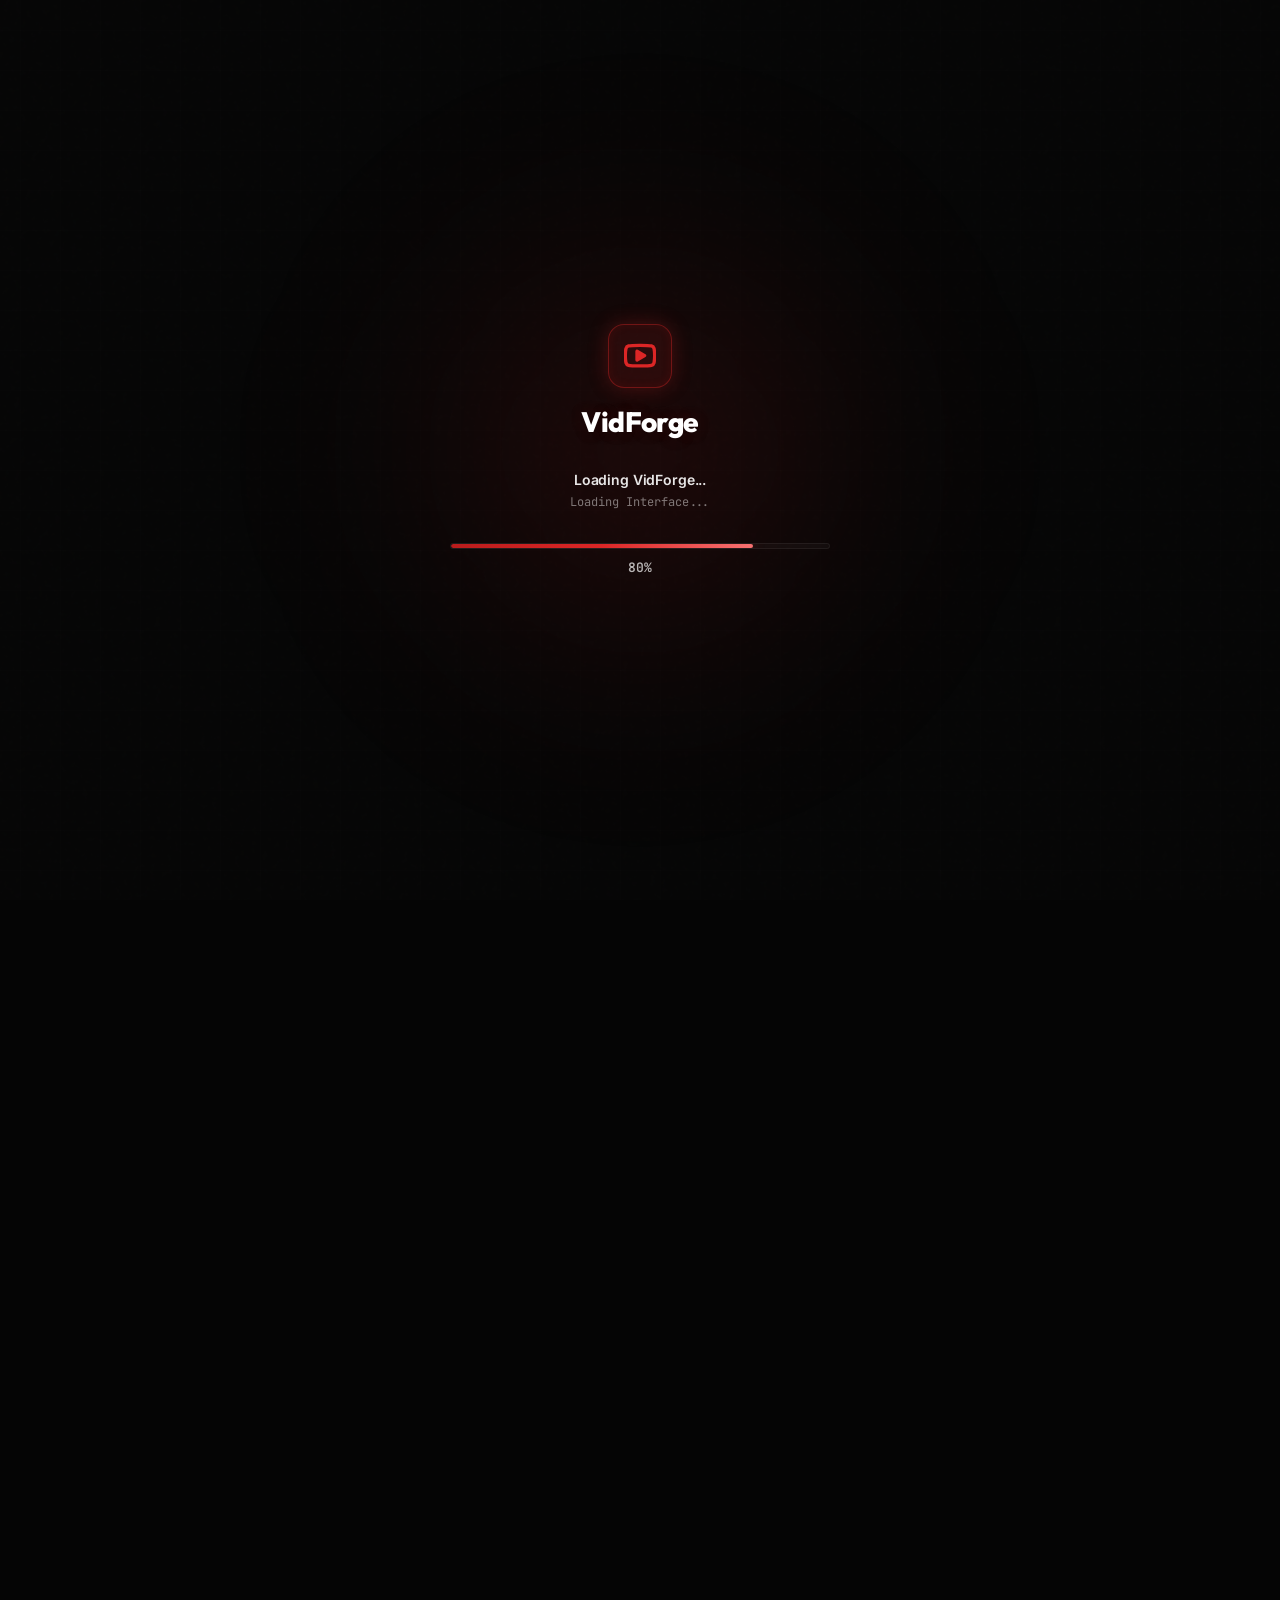
==== Frontend/index.html @ ec3752f2 "Refactor project architecture, redesign UI, improve download engine, and reorganize frontend assets" ====
<!doctype html>
<html lang="en" data-theme="dark">

<head>
  <meta charset="UTF-8" />
  <meta name="viewport" content="width=device-width, initial-scale=1.0" />
  <title>VidForge - High-Fidelity Java CLI & Desktop Suite</title>
  <meta name="description"
    content="A premium, enterprise-grade, Java-powered YouTube downloader leveraging yt-dlp, smart cookie extraction, metadata embedding, and parallel pipelines." />
  <link rel="icon" type="image/svg+xml" href="/favicon.svg" />

  <link rel="preconnect" href="https://fonts.googleapis.com" />
  <link rel="preconnect" href="https://fonts.gstatic.com" crossorigin />
  <link
    href="https://fonts.googleapis.com/css2?family=Inter:wght@300;400;500;600;700;800&family=JetBrains+Mono:wght@400;500;600;700&family=Outfit:wght@500;600;700;800&display=swap"
    rel="stylesheet" />

  <link rel="stylesheet" href="/style.css" />

  <script>
    (function () {
      const originalLog = console.log;
      const originalWarn = console.warn;
      const originalError = console.error;

      function shouldFilter(args) {
        try {
          const str = Array.from(args).map(String).join(" ");
          if (
            str.includes("enable copy content") ||
            str.includes("[BHK]") ||
            str.includes("merchantId")
          ) {
            return true;
          }
        } catch (e) { }
        return false;
      }

      console.log = function () {
        if (!shouldFilter(arguments)) originalLog.apply(console, arguments);
      };
      console.warn = function () {
        if (!shouldFilter(arguments)) originalWarn.apply(console, arguments);
      };
      console.error = function () {
        if (!shouldFilter(arguments)) originalError.apply(console, arguments);
      };
    })();
  </script>

  <script>
    document.documentElement.classList.add("loading-active");
  </script>
  <style id="vidforge-loader-critical-css">
    html.loading-active {
      overflow: hidden !important;
    }

    html.loading-active body>*:not(#vidforge-loader) {
      opacity: 0 !important;
      pointer-events: none !important;
      visibility: hidden !important;
    }

    html.loading-active body {
      background-color: #050505 !important;
      overflow: hidden !important;
    }

    .vidforge-loader {
      position: fixed;
      inset: 0;
      width: 100%;
      height: 100vh;
      background-color: #050505;
      display: flex;
      align-items: center;
      justify-content: center;
      z-index: 9999999;
      font-family:
        "Inter",
        system-ui,
        -apple-system,
        sans-serif;
      overflow: hidden;
      transition:
        opacity 0.8s cubic-bezier(0.16, 1, 0.3, 1),
        transform 0.8s cubic-bezier(0.16, 1, 0.3, 1),
        filter 0.8s cubic-bezier(0.16, 1, 0.3, 1);
    }

    .loader-bg-glow {
      position: absolute;
      top: 50%;
      left: 50%;
      transform: translate(-50%, -50%);
      width: 600px;
      height: 600px;
      background: radial-gradient(circle,
          rgba(220, 38, 38, 0.15) 0%,
          rgba(220, 38, 38, 0.03) 50%,
          transparent 100%);
      border-radius: 50%;
      filter: blur(80px);
      pointer-events: none;
      z-index: 1;
      animation: loaderGlowPulse 4s ease-in-out infinite alternate;
    }

    .loader-grid-pattern {
      position: absolute;
      inset: 0;
      background-image:
        linear-gradient(rgba(255, 255, 255, 0.007) 1px, transparent 1px),
        linear-gradient(90deg,
          rgba(255, 255, 255, 0.007) 1px,
          transparent 1px);
      background-size: 40px 40px;
      background-position: center center;
      opacity: 0.85;
      z-index: 2;
      pointer-events: none;
    }

    .loader-noise-overlay {
      position: absolute;
      inset: 0;
      background-image: url("data:image/svg+xml,%3Csvg viewBox='0 0 200 200' xmlns='http://www.w3.org/2000/svg'%3E%3Cfilter id='noiseFilter'%3E%3CfeTurbulence type='fractalNoise' baseFrequency='0.8' numOctaves='3' stitchTiles='stitch'/%3E%3C/filter%3E%3Crect width='100%25' height='100%25' filter='url(%23noiseFilter)' opacity='0.015'/%3E%3C/svg%3E");
      opacity: 0.6;
      z-index: 3;
      pointer-events: none;
    }

    .loader-content {
      position: relative;
      z-index: 10;
      display: flex;
      flex-direction: column;
      align-items: center;
      text-align: center;
      max-width: 440px;
      width: 90%;
      padding: 24px;
    }

    .loader-logo-container {
      display: flex;
      flex-direction: column;
      align-items: center;
      gap: 16px;
      margin-bottom: 32px;
      animation: loaderLogoFloat 6s ease-in-out infinite;
    }

    .loader-logo-icon {
      width: 64px;
      height: 64px;
      background: rgba(220, 38, 38, 0.1);
      border: 1.5px solid rgba(220, 38, 38, 0.4);
      border-radius: 16px;
      display: flex;
      align-items: center;
      justify-content: center;
      color: #dc2626;
      box-shadow:
        0 0 20px rgba(220, 38, 38, 0.25),
        inset 0 0 10px rgba(220, 38, 38, 0.1);
      animation: loaderLogoPulse 2.5s ease-in-out infinite alternate;
    }

    .loader-logo-icon svg {
      width: 32px;
      height: 32px;
      fill: none;
    }

    .loader-logo-text {
      font-family: "Outfit", sans-serif;
      font-size: 28px;
      font-weight: 800;
      letter-spacing: -0.02em;
      color: #ffffff;
      margin: 0;
      text-shadow:
        0 2px 10px rgba(0, 0, 0, 0.5),
        0 0 15px rgba(220, 38, 38, 0.15);
    }

    .loader-status-container {
      margin-bottom: 24px;
      display: flex;
      flex-direction: column;
      align-items: center;
      gap: 6px;
      min-height: 48px;
    }

    .loader-title {
      font-size: 14px;
      font-weight: 600;
      color: rgba(255, 255, 255, 0.9);
      letter-spacing: -0.01em;
    }

    .loader-status-message {
      font-size: 12px;
      color: rgba(255, 255, 255, 0.45);
      font-family: "JetBrains Mono", monospace;
      height: 18px;
      transition:
        opacity 0.3s ease,
        transform 0.3s ease;
    }

    .loader-progress-container {
      width: 100%;
      max-width: 380px;
      display: flex;
      flex-direction: column;
      align-items: center;
      gap: 10px;
    }

    .loader-progress-track {
      width: 100%;
      height: 6px;
      background: rgba(255, 255, 255, 0.03);
      border: 1px solid rgba(255, 255, 255, 0.06);
      border-radius: 100px;
      overflow: hidden;
      position: relative;
      backdrop-filter: blur(4px);
    }

    .loader-progress-fill {
      height: 100%;
      width: 0%;
      background: linear-gradient(90deg,
          #b91c1c 0%,
          #dc2626 50%,
          #f87171 100%);
      border-radius: 100px;
      box-shadow: 0 0 12px rgba(220, 38, 38, 0.5);
      transition: width 0.4s cubic-bezier(0.1, 0.8, 0.25, 1);
      position: relative;
    }

    .loader-shimmer {
      position: absolute;
      inset: 0;
      background: linear-gradient(90deg,
          transparent,
          rgba(255, 255, 255, 0.25),
          transparent);
      transform: translateX(-100%);
      animation: loaderShimmer 2s infinite;
    }

    .loader-percentage {
      font-family: "JetBrains Mono", monospace;
      font-size: 13px;
      font-weight: 600;
      color: rgba(255, 255, 255, 0.7);
    }

    @keyframes loaderGlowPulse {
      0% {
        transform: translate(-50%, -50%) scale(0.9);
        opacity: 0.8;
      }

      100% {
        transform: translate(-50%, -50%) scale(1.1);
        opacity: 1;
      }
    }

    @keyframes loaderLogoFloat {

      0%,
      100% {
        transform: translateY(0);
      }

      50% {
        transform: translateY(-8px);
      }
    }

    @keyframes loaderLogoPulse {
      0% {
        box-shadow:
          0 0 15px rgba(220, 38, 38, 0.2),
          inset 0 0 5px rgba(220, 38, 38, 0.05);
        border-color: rgba(220, 38, 38, 0.3);
      }

      100% {
        box-shadow:
          0 0 30px rgba(220, 38, 38, 0.45),
          inset 0 0 15px rgba(220, 38, 38, 0.2);
        border-color: rgba(220, 38, 38, 0.6);
      }
    }

    @keyframes loaderShimmer {
      100% {
        transform: translateX(100%);
      }
    }

    @media (prefers-reduced-motion: reduce) {

      .loader-bg-glow,
      .loader-logo-container,
      .loader-logo-icon,
      .loader-shimmer {
        animation: none !important;
      }

      .loader-progress-fill {
        transition: width 0.1s linear !important;
      }
    }
  </style>
</head>

<body>
  <div id="vidforge-loader" class="vidforge-loader" aria-live="polite" aria-label="Loading VidForge application">
    <div class="loader-bg-glow"></div>
    <div class="loader-grid-pattern"></div>
    <div class="loader-noise-overlay"></div>

    <div class="loader-content">
      <div class="loader-logo-container">
        <div class="loader-logo-icon">
          <svg viewBox="0 0 24 24" fill="none" stroke="currentColor" stroke-width="2.5" stroke-linecap="round"
            stroke-linejoin="round">
            <path
              d="M22.54 6.42a2.78 2.78 0 0 0-1.95-1.96C18.88 4 12 4 12 4s-6.88 0-8.59.46a2.78 2.78 0 0 0-1.95 1.96A29 29 0 0 0 1 11.75a29 29 0 0 0 .46 5.33A2.78 2.78 0 0 0 3.4 19c1.72.46 8.6.46 8.6.46s6.88 0 8.59-.46a2.78 2.78 0 0 0 1.95-1.96 29 29 0 0 0 .46-5.33 29 29 0 0 0-.46-5.33z">
            </path>
            <polygon points="9.75 15.02 15.5 11.75 9.75 8.48 9.75 15.02" fill="currentColor"></polygon>
          </svg>
        </div>
        <h1 class="loader-logo-text">VidForge</h1>
      </div>

      <div class="loader-status-container">
        <div class="loader-title">Loading VidForge...</div>
        <div id="loader-status-message" class="loader-status-message">
          Initializing Application...
        </div>
      </div>

      <div class="loader-progress-container">
        <div class="loader-progress-track">
          <div id="loader-progress-fill" class="loader-progress-fill" style="width: 0%">
            <div class="loader-shimmer"></div>
          </div>
        </div>
        <div id="loader-percentage" class="loader-percentage">0%</div>
      </div>
    </div>
  </div>

  <script>
    (function () {
      const statusMessages = [
        "Initializing Application...",
        "Loading Interface...",
        "Loading Styles...",
        "Loading Components...",
        "Loading Scripts...",
        "Loading Assets...",
        "Preparing Download Engine...",
        "Initializing UI...",
        "Almost Ready...",
      ];

      const progressWeights = {
        dom: 20,
        css: 20,
        fonts: 20,
        js: 20,
        lucide: 20,
      };

      const loadedStatus = {
        dom: false,
        css: false,
        fonts: false,
        js: false,
        lucide: false,
      };

      let currentProgress = 0;
      let targetProgress = 0;
      const startTime = Date.now();
      const minDisplayTime = 1800;

      let currentMessageIndex = 0;
      const statusEl = document.getElementById("loader-status-message");

      function rotateStatusMessage() {
        if (statusEl) {
          statusEl.style.opacity = "0";
          statusEl.style.transform = "translateY(4px)";
          setTimeout(function () {
            currentMessageIndex =
              (currentMessageIndex + 1) % statusMessages.length;
            if (statusEl) {
              statusEl.textContent = statusMessages[currentMessageIndex];
              statusEl.style.opacity = "1";
              statusEl.style.transform = "translateY(0)";
            }
          }, 300);
        }
      }
      const messageInterval = setInterval(rotateStatusMessage, 1500);

      window.markAssetLoaded = function (asset) {
        if (loadedStatus[asset]) return;
        loadedStatus[asset] = true;

        let newTarget = 0;
        for (const key in progressWeights) {
          if (loadedStatus[key]) {
            newTarget += progressWeights[key];
          }
        }
        targetProgress = newTarget;
        animateProgressBar();
      };

      let isAnimating = false;
      function animateProgressBar() {
        if (isAnimating) return;
        isAnimating = true;

        function step() {
          if (currentProgress < targetProgress) {
            currentProgress += 1.5;
            if (currentProgress > targetProgress) {
              currentProgress = targetProgress;
            }

            const fillEl = document.getElementById("loader-progress-fill");
            const percentEl = document.getElementById("loader-percentage");
            const progressPercent = Math.min(
              100,
              Math.floor(currentProgress),
            );

            if (fillEl) fillEl.style.width = progressPercent + "%";
            if (percentEl) percentEl.textContent = progressPercent + "%";

            if (currentProgress < 100) {
              requestAnimationFrame(step);
            } else {
              isAnimating = false;
              triggerCompletion();
            }
          } else {
            isAnimating = false;
          }
        }
        requestAnimationFrame(step);
      }

      let completionTriggered = false;
      function triggerCompletion() {
        if (completionTriggered) return;
        if (currentProgress < 100) return;

        completionTriggered = true;
        clearInterval(messageInterval);

        const elapsed = Date.now() - startTime;
        const delay = Math.max(0, minDisplayTime - elapsed);

        setTimeout(function () {
          const statusMsg = document.getElementById("loader-status-message");
          if (statusMsg) {
            statusMsg.textContent = "Ready!";
          }

          setTimeout(function () {
            const loader = document.getElementById("vidforge-loader");
            if (loader) {
              loader.style.opacity = "0";
              loader.style.transform = "translateY(-20px) scale(1.02)";
              loader.style.filter = "blur(10px)";
            }

            document.documentElement.classList.remove("loading-active");

            setTimeout(function () {
              if (loader) {
                loader.remove();
              }
            }, 800);
          }, 300);
        }, delay);
      }

      if (
        document.readyState === "interactive" ||
        document.readyState === "complete"
      ) {
        window.markAssetLoaded("dom");
      } else {
        document.addEventListener("DOMContentLoaded", function () {
          window.markAssetLoaded("dom");
        });
      }

      const cssLink = document.querySelector('link[href*="style.css"]');
      if (cssLink) {
        if (cssLink.sheet) {
          window.markAssetLoaded("css");
        } else {
          cssLink.addEventListener("load", function () {
            window.markAssetLoaded("css");
          });
          cssLink.addEventListener("error", function () {
            window.markAssetLoaded("css");
          });
        }
      } else {
        window.markAssetLoaded("css");
      }

      if (document.fonts) {
        document.fonts.ready
          .then(function () {
            window.markAssetLoaded("fonts");
          })
          .catch(function () {
            window.markAssetLoaded("fonts");
          });
      } else {
        window.markAssetLoaded("fonts");
      }

      function checkLucide() {
        if (window.lucide) {
          window.markAssetLoaded("lucide");
        } else {
          setTimeout(checkLucide, 50);
        }
      }
      checkLucide();

      window.markMainScriptLoaded = function () {
        window.markAssetLoaded("js");
      };

      setTimeout(function () {
        targetProgress = 100;
        currentProgress = 100;
        const fillEl = document.getElementById("loader-progress-fill");
        const percentEl = document.getElementById("loader-percentage");
        if (fillEl) fillEl.style.width = "100%";
        if (percentEl) percentEl.textContent = "100%";
        triggerCompletion();
      }, 3500);
    })();
  </script>

  <div class="bg-grid-overlay" aria-hidden="true"></div>
  <div class="aurora-blob blob-1" aria-hidden="true"></div>
  <div class="aurora-blob blob-2" aria-hidden="true"></div>
  <div class="aurora-blob blob-3" aria-hidden="true"></div>

  <nav class="navbar" id="mainNavbar">
    <div id="scrollProgressBar" class="scroll-progress-bar" aria-hidden="true"></div>
    <div class="navbar-container">
      <a href="#home" class="nav-logo" aria-label="Production YouTube Downloader Home">
        <div class="logo-icon-wrapper">
          <svg class="logo-icon" viewBox="0 0 24 24" fill="none" stroke="currentColor" stroke-width="2.5"
            stroke-linecap="round" stroke-linejoin="round">
            <path
              d="M22.54 6.42a2.78 2.78 0 0 0-1.95-1.96C18.88 4 12 4 12 4s-6.88 0-8.59.46a2.78 2.78 0 0 0-1.95 1.96A29 29 0 0 0 1 11.75a29 29 0 0 0 .46 5.33A2.78 2.78 0 0 0 3.4 19c1.72.46 8.6.46 8.6.46s6.88 0 8.59-.46a2.78 2.78 0 0 0 1.95-1.96 29 29 0 0 0 .46-5.33 29 29 0 0 0-.46-5.33z">
            </path>
            <polygon points="9.75 15.02 15.5 11.75 9.75 8.48 9.75 15.02" fill="currentColor"></polygon>
          </svg>
        </div>
        <div class="logo-text">
          <span class="logo-title">VidForge</span>
        </div>
      </a>

      <ul class="nav-menu" id="navMenu" role="menubar">
        <div class="nav-indicator" id="navIndicator" aria-hidden="true"></div>
        <li role="none">
          <a href="#home" class="nav-link active" role="menuitem" aria-label="Home" tabindex="0">
            <i data-lucide="house"></i>
          </a>
        </li>
        <li role="none">
          <a href="#preview" class="nav-link" role="menuitem" aria-label="Interactive Simulator" tabindex="0">
            <i data-lucide="play-circle"></i>
          </a>
        </li>
        <li role="none">
          <a href="#architecture" class="nav-link" role="menuitem" aria-label="Architecture" tabindex="0">
            <i data-lucide="cpu"></i>
          </a>
        </li>
        <li role="none">
          <a href="#download" class="nav-link" role="menuitem" aria-label="Download" tabindex="0">
            <i data-lucide="download"></i>
          </a>
        </li>
      </ul>

      <div class="nav-actions">
        <button id="themeToggleBtn" class="theme-toggle-btn" aria-label="Toggle light and dark mode">
          <svg class="sun-icon" viewBox="0 0 24 24" fill="none" stroke="currentColor" stroke-width="2"
            stroke-linecap="round" stroke-linejoin="round">
            <circle cx="12" cy="12" r="4"></circle>
            <path d="M12 2v2"></path>
            <path d="M12 20v2"></path>
            <path d="M4.93 4.93l1.41 1.41"></path>
            <path d="M17.66 17.66l1.41 1.41"></path>
            <path d="M2 12h2"></path>
            <path d="M20 12h2"></path>
            <path d="M6.34 17.66l-1.41 1.41"></path>
            <path d="M19.07 4.93l-1.41 1.41"></path>
          </svg>
          <svg class="moon-icon" viewBox="0 0 24 24" fill="none" stroke="currentColor" stroke-width="2"
            stroke-linecap="round" stroke-linejoin="round">
            <path d="M12 3a6 6 0 0 0 9 9 9 9 0 1 1-9-9Z"></path>
          </svg>
        </button>

        <a href="https://github.com/ravitejeshnagasarapu" target="_blank"
          class="btn btn-secondary btn-icon-only hide-mobile" aria-label="GitHub Repository">
          <svg class="lucide-icon github-icon" viewBox="0 0 24 24" fill="none" stroke="currentColor" stroke-width="2"
            stroke-linecap="round" stroke-linejoin="round" style="
                width: 20px;
                height: 20px;
                display: inline-block;
                vertical-align: middle;
              ">
            <path
              d="M15 22v-4a4.8 4.8 0 0 0-1-3.5c3 0 6-2 6-5.5.08-1.25-.27-2.48-1-3.5.28-1.15.28-2.35 0-3.5 0 0-1 0-3 1.5-2.64-.5-5.36-.5-8 0C6 2 5 2 5 2c-.3 1.15-.3 2.35 0 3.5A5.403 5.403 0 0 0 4 9c0 3.5 3 5.5 6 5.5-.39.49-.68 1.05-.85 1.65-.17.6-.22 1.23-.15 1.85v4">
            </path>
            <path d="M9 18c-4.51 2-5-2-7-2"></path>
          </svg>
        </a>
      </div>

      <button id="hamburgerBtn" class="hamburger-menu" aria-label="Toggle Navigation Menu" aria-expanded="false">
        <span class="bar"></span>
        <span class="bar"></span>
        <span class="bar"></span>
      </button>
    </div>
  </nav>

  <div class="mobile-drawer" id="mobileDrawer">
    <ul class="mobile-nav-list">
      <li>
        <a href="#home" class="mobile-nav-link">
          <i data-lucide="house"></i>
          <span>Home</span>
        </a>
      </li>
      <li>
        <a href="#preview" class="mobile-nav-link">
          <i data-lucide="play-circle"></i>
          <span>Interactive Simulator</span>
        </a>
      </li>
      <li>
        <a href="#architecture" class="mobile-nav-link">
          <i data-lucide="cpu"></i>
          <span>Architecture</span>
        </a>
      </li>
      <li>
        <a href="#download" class="mobile-nav-link">
          <i data-lucide="download"></i>
          <span>Download</span>
        </a>
      </li>
    </ul>
    <div class="mobile-drawer-footer">
      <a href="https://github.com/ravitejeshnagasarapu" target="_blank" class="btn btn-secondary w-full"
        style="justify-content: center; margin-bottom: 10px">
        <svg class="lucide-icon github-icon" viewBox="0 0 24 24" fill="none" stroke="currentColor" stroke-width="2"
          stroke-linecap="round" stroke-linejoin="round" style="
              width: 20px;
              height: 20px;
              display: inline-block;
              vertical-align: middle;
              margin-right: 8px;
            ">
          <path
            d="M15 22v-4a4.8 4.8 0 0 0-1-3.5c3 0 6-2 6-5.5.08-1.25-.27-2.48-1-3.5.28-1.15.28-2.35 0-3.5 0 0-1 0-3 1.5-2.64-.5-5.36-.5-8 0C6 2 5 2 5 2c-.3 1.15-.3 2.35 0 3.5A5.403 5.403 0 0 0 4 9c0 3.5 3 5.5 6 5.5-.39.49-.68 1.05-.85 1.65-.17.6-.22 1.23-.15 1.85v4">
          </path>
          <path d="M9 18c-4.51 2-5-2-7-2"></path>
        </svg>
        <span>GitHub Code</span>
      </a>
      <a href="#download" class="btn btn-primary w-full" style="justify-content: center">
        <i data-lucide="download"></i> <span>Download Now</span>
      </a>
    </div>
  </div>

  <header class="hero-section" id="home">
    <div class="container hero-container">
      <h1 class="hero-title animate-fade-up">
        Welcome to <span class="gradient-text">VidForge</span>
      </h1>

      <p class="hero-subtitle animate-fade-up">
        A fast, modern, and reliable YouTube downloader designed to make
        downloading videos and audio effortless. Simply paste your link,
        choose your preferred format, and let VidForge handle the rest with a
        smooth and intuitive experience.
      </p>

      <div class="hero-ctas animate-fade-up">
        <a href="#download" class="btn btn-primary btn-lg">
          <i data-lucide="download-cloud"></i>
          <span>Download Now</span>
        </a>
        <a href="https://github.com/ravitejeshnagasarapu" class="btn btn-secondary btn-lg" target="_blank">
          <svg class="lucide-icon github-icon" viewBox="0 0 24 24" fill="none" stroke="currentColor" stroke-width="2"
            stroke-linecap="round" stroke-linejoin="round" style="
                width: 20px;
                height: 20px;
                display: inline-block;
                vertical-align: middle;
                margin-right: 8px;
              ">
            <path
              d="M15 22v-4a4.8 4.8 0 0 0-1-3.5c3 0 6-2 6-5.5.08-1.25-.27-2.48-1-3.5.28-1.15.28-2.35 0-3.5 0 0-1 0-3 1.5-2.64-.5-5.36-.5-8 0C6 2 5 2 5 2c-.3 1.15-.3 2.35 0 3.5A5.403 5.403 0 0 0 4 9c0 3.5 3 5.5 6 5.5-.39.49-.68 1.05-.85 1.65-.17.6-.22 1.23-.15 1.85v4">
            </path>
            <path d="M9 18c-4.51 2-5-2-7-2"></path>
          </svg>
          <span>View Source on GitHub</span>
        </a>
        <a href="#preview" class="btn btn-glass btn-lg">
          <span class="demo-dot"></span>
          <span>Try Simulator</span>
        </a>
      </div>

      <div class="laptop-mockup-wrapper animate-fade-up" id="preview">
        <div class="laptop-screen-bezel">
          <div class="laptop-camera"></div>
          <div class="laptop-screen-content">
            <div class="app-window" id="interactiveAppWindow">
              <aside class="app-sidebar">
                <div class="app-logo">
                  <div class="logo-dot"></div>
                  <span class="app-title">VidForge</span>
                </div>
                <nav class="app-sidebar-nav">
                  <button class="sidebar-item active" data-tab="tab-dashboard">
                    <i data-lucide="layout-dashboard"></i>
                    <span>Dashboard</span>
                  </button>
                </nav>
                <div class="app-sidebar-footer">
                  <div class="status-indicator">
                    <span class="status-pulse-dot green"></span>
                    <span>Engine Ready</span>
                  </div>
                </div>
              </aside>

              <main class="app-content-container">
                <header class="app-header-bar">
                  <div class="app-header-search">
                    <i data-lucide="search" class="search-icon"></i>
                    <input type="text" id="headerSearchInput" name="headerSearch"
                      placeholder="Search configurations or terminal logs..." class="header-search-input"
                      autocomplete="off" spellcheck="false" />
                  </div>
                  <div class="app-header-controls"></div>
                </header>

                <section class="app-tab-panel active" id="tab-dashboard">
                  <div class="panel-heading">
                    <h2 class="panel-title">Live Java Download Pipeline</h2>
                    <p class="panel-subtitle">
                      Paste a YouTube URL, select the backend mode, and submit
                      the request directly to the Java downloader.
                    </p>
                  </div>

                  <div class="url-ingestion-card">
                    <div class="url-ingestion-row">
                      <div class="url-input-group">
                        <div class="input-icon-wrapper">
                          <i data-lucide="link-2"></i>
                        </div>
                        <input type="url" id="simulationUrlInput" class="app-url-input"
                          placeholder="Paste YouTube Video, Playlist, or Channel URL..." />
                        <!-- <div class="input-shortcuts">
                          <kbd>Ctrl</kbd><kbd>V</kbd>
                        </div> -->
                        <button id="detectClipboardBtn" class="btn-clipboard-detect" title="Paste from clipboard">
                          <i data-lucide="clipboard"></i>
                        </button>
                      </div>

                      <div class="config-select-group">
                        <select id="simDownloadMode" class="app-select">
                          <option value="1">Audio Only (Highest Quality MP3)</option>
                          <option value="2">Audio Only (Highest Quality FLAC)</option>
                          <option value="3">Video + Audio (Highest Quality / Best Available)</option>
                          <option value="4">Video + Audio (1080p)</option>
                          <option value="5">Video + Audio (1440p)</option>
                          <option value="6">Video + Audio (4K / 2160p)</option>
                        </select>
                      </div>

                      <div class="action-row">
                        <button id="startSimBtn" class="btn btn-primary btn-run-download-sim">
                          <i data-lucide="arrow-down-to-line"></i>
                          <span>Download</span>
                        </button>
                      </div>
                    </div>
                  </div>

                  <div class="download-configuration-grid" style="margin-top: 14px; margin-bottom: 14px;">
                    <label class="config-checkbox-group">
                      <input id="downloadMetadataToggle" type="checkbox" checked />
                      <span class="custom-toggle"></span>
                      <span>Metadata</span>
                    </label>
                    <label class="config-checkbox-group">
                      <input id="downloadThumbnailToggle" type="checkbox" checked />
                      <span class="custom-toggle"></span>
                      <span>Thumbnail</span>
                    </label>
                    <label class="config-checkbox-group">
                      <input id="downloadSubtitlesToggle" type="checkbox" checked />
                      <span class="custom-toggle"></span>
                      <span>Subtitles</span>
                    </label>
                    <label class="config-checkbox-group">
                      <input id="toggleAutoDeleteHistory" type="checkbox" checked />
                      <span class="custom-toggle"></span>
                      <span>Auto Delete</span>
                    </label>
                  </div>

                  <div class="download-configuration-grid" style="margin-bottom: 16px;">
                    <label class="config-select-group" style="flex: 1 1 220px;">
                      <span
                        style="display:block; margin-bottom:6px; font-size:12px; color: var(--text-muted);">Cookies</span>
                      <select id="downloadCookiesSelect" class="app-select">
                        <option value="">Automatic</option>
                        <option value="chrome">Chrome</option>
                        <option value="edge">Edge</option>
                        <option value="firefox">Firefox</option>
                        <option value="brave">Brave</option>
                      </select>
                    </label>
                    <label class="config-select-group"
                      style="flex: 1 1 220px; display:flex; align-items:center; gap:8px;">
                      <span style="display:block; margin-bottom:6px; font-size:12px; color: var(--text-muted);">Output
                        folder</span>
                      <input id="downloadOutputFolderInput" class="app-url-input" type="text"
                        placeholder="Leave blank for default Downloads folder" aria-label="Download output folder">
                    </label>

                  </div>
                  <div class="config-json-card"
                    style="margin-bottom:16px; padding:16px; background: var(--cards); border:1px solid var(--border); border-radius:14px;">
                    <div
                      style="display:flex; justify-content:space-between; align-items:center; gap:12px; margin-bottom:8px;">
                      <div>
                        <div style="font-size:13px; font-weight:700; color: var(--text-primary);">Download Configuration
                        </div>
                        <div style="font-size:12px; color: var(--text-muted);">JSON preview of the current download
                          options.</div>
                      </div>
                      <button class="btn btn-secondary btn-copy-code" id="btnCopyConfigJson" type="button">Copy
                        Config</button>
                    </div>
                    <pre class="config-json-pre"
                      style="background: var(--surface); border:1px solid var(--border); border-radius:12px; padding:14px; overflow:auto; max-height:200px;"><code id="configJsonCodeBlock">{}</code></pre>
                  </div>

                  <div class="sim-process-panel hidden" id="simProcessPanel">
                    <div class="sim-metadata-row">
                      <div class="video-thumbnail-placeholder" id="simVideoThumbnail">
                        <div class="thumb-fallback-icon" id="simThumbFallback">
                          <i data-lucide="video"></i>
                        </div>
                        <div class="thumb-loading-spinner hidden" id="simThumbLoading">
                          <i data-lucide="loader-2" class="spin-animation"></i>
                        </div>
                        <img src="" alt="Video Thumbnail" class="actual-thumbnail hidden" id="simThumbImg" />
                        <div class="thumbnail-overlays hidden" id="simThumbOverlays">
                          <span class="thumb-badge hd-badge hidden" id="simThumbHDBadge">HD</span>
                          <span class="thumb-badge duration-badge" id="simThumbDurationOverlay">00:00</span>
                        </div>
                      </div>
                      <div class="video-details">
                        <h4 class="video-title" id="simVideoTitle">
                          Fetching media information...
                        </h4>
                        <p class="queue-title-text" id="queueTitleSpan"
                          style="font-size:12px; color:var(--text-muted); margin:4px 0 10px;"></p>
                        <p class="video-channel">
                          <span id="simVideoChannel">--</span>
                          <i data-lucide="check-circle-2" class="verified-badge hidden" id="simChannelVerified"></i>
                        </p>
                        <div class="video-meta-badges">
                          <span class="meta-badge" id="simVideoDuration">Duration: --</span>
                          <span class="meta-badge" id="simVideoViewCount">Views: --</span>
                          <span class="meta-badge" id="simVideoFormat">Format: Best</span>
                        </div>
                      </div>
                    </div>

                    <div class="comprehensive-progress-card">
                      <div class="progress-header-row">
                        <span class="progress-stage-label" id="progressStageLabel">Initializing pipeline...</span>
                        <span class="progress-percentage-label" id="progressPercentLabel">0%</span>
                      </div>

                      <div class="progress-track">
                        <div class="progress-fill" id="simProgressFill"></div>
                      </div>

                      <div class="progress-stats-row">
                        <div class="p-stat">
                          <span class="p-stat-val" id="simProgressSpeed">0.0 MB/s</span>
                          <span class="p-stat-lbl">Speed</span>
                        </div>
                        <div class="p-stat">
                          <span class="p-stat-val" id="simProgressETA">--:--</span>
                          <span class="p-stat-lbl">ETA</span>
                        </div>
                        <div class="p-stat">
                          <span class="p-stat-val" id="simProgressSize">-- MB</span>
                          <span class="p-stat-lbl">File Size</span>
                        </div>
                        <div class="p-stat">
                          <span class="p-stat-val text-success" id="simProgressResolution">-- • --</span>
                          <span class="p-stat-lbl">Active Codec</span>
                        </div>
                      </div>

                      <div class="log-ticker-console">
                        <div class="ticker-dot animate-pulse"></div>
                        <span class="ticker-text" id="simTickerText">Preparing yt-dlp execution environment...</span>
                      </div>
                    </div>

                    <div class="recently-completed-section" style="margin-top: 16px;">
                      <div class="rcs-header">
                        <h3 class="rcs-title">Live Download History</h3>
                      </div>
                      <div class="rcs-list" id="downloadHistoryList"></div>
                    </div>
                  </div>
                </section>
              </main>
            </div>
          </div>
        </div>
        <div class="laptop-keyboard-bezel">
          <div class="laptop-keyboard-groove"></div>
          <div class="laptop-trackpad"></div>
        </div>
      </div>
    </div>
  </header>

  <section class="about-section" id="architecture">
    <div class="container">
      <div class="section-header text-center">
        <h2 class="section-title">The Engineering Inside</h2>
        <p class="section-subtitle">
          How a production-grade engine bypasses typical download roadblocks
          like bot detections, speed caps, and format restrictions.
        </p>
      </div>

      <div class="about-grid">
        <div class="about-desc-col">
          <h3 class="about-headline">
            Built Atop Robust Java Download Engines
          </h3>
          <p class="about-para">
            Traditional tools often break because YouTube frequently updates
            its web players. The
            <span class="code-highlight">VidForge</span> architecture is built
            entirely to insulate users from these breakages. Powered by an
            actively maintained
            <span class="code-highlight">yt-dlp</span> base library with Java
            orchestrations, it programmatically handles format resolution,
            cookies decryption, and stream merging.
          </p>

          <div class="about-points">
            <div class="point-item">
              <div class="point-icon"><i data-lucide="shield-check"></i></div>
              <div class="point-text">
                <strong>Automatic Browser Cookies Fallback:</strong> If
                YouTube triggers a bot detection wall, the application
                automatically scans your browser's secure sqlite vaults
                (Chrome → Edge → Firefox → Brave → Opera) to extract active
                cookies, bypassing captcha walls seamlessly.
              </div>
            </div>
            <div class="point-item">
              <div class="point-icon"><i data-lucide="refresh-cw"></i></div>
              <div class="point-text">
                <strong>Exponential Backoff Retries:</strong> Network drops
                won't corrupt your files. Built-in resume modules request
                byte-ranges, resuming downloads exactly where they stalled
                with exponential retries.
              </div>
            </div>
            <div class="point-item">
              <div class="point-icon"><i data-lucide="merge"></i></div>
              <div class="point-text">
                <strong>Smart Stream Merging:</strong> YouTube stores
                high-definition video (1080p, 4K) separately from high-quality
                audio track files. The tool downloads both in parallel and
                weaves them together instantly using auto-detected FFmpeg
                pipelines.
              </div>
            </div>
          </div>
        </div>

        <div class="about-diag-col">
          <div class="diag-container">
            <h4 class="diag-title">Backend Architecture & Data Flow</h4>

            <div class="diag-tabs" style="
                  display: flex;
                  gap: 8px;
                  margin-bottom: 24px;
                  border-bottom: 1px solid var(--border);
                  padding-bottom: 12px;
                ">
              <button class="diag-tab-btn active" data-tab="flow" style="
                    background: rgba(var(--primary-rgb), 0.1);
                    border: 1px solid var(--border);
                    color: var(--text-primary);
                    font-family: var(--font-sans);
                    font-size: 11px;
                    font-weight: 600;
                    text-transform: uppercase;
                    letter-spacing: 0.05em;
                    padding: 6px 12px;
                    cursor: pointer;
                    border-radius: 4px;
                    transition: all 0.2s;
                  ">
                System Data Flow
              </button>
              <button class="diag-tab-btn" data-tab="classes" style="
                    background: none;
                    border: 1px solid transparent;
                    color: var(--text-muted);
                    font-family: var(--font-sans);
                    font-size: 11px;
                    font-weight: 600;
                    text-transform: uppercase;
                    letter-spacing: 0.05em;
                    padding: 6px 12px;
                    cursor: pointer;
                    border-radius: 4px;
                    transition: all 0.2s;
                  ">
                Class Relationships
              </button>
            </div>

            <div class="diag-tree" id="flowDiagTree">
              <div class="diag-node parent">
                <div class="node-badge">Application Start</div>
                <div class="node-box">
                  <i data-lucide="shield-check"></i>
                  <span>Dependency Validation (yt-dlp, FFmpeg)</span>
                </div>
              </div>

              <div class="diag-arrow-down">
                <i data-lucide="arrow-down"></i>
              </div>

              <div class="diag-node parent">
                <div class="node-badge">User Ingestion</div>
                <div class="node-box">
                  <i data-lucide="link"></i>
                  <span>User Input & URL Sanitization</span>
                </div>
              </div>

              <div class="diag-arrow-down">
                <i data-lucide="arrow-down"></i>
              </div>

              <div class="diag-node parent">
                <div class="node-badge">Extraction Core</div>
                <div class="node-box accent">
                  <i data-lucide="file-json"></i>
                  <span>Metadata & Info Extraction</span>
                </div>
                <div class="node-child-branches">
                  <div class="branch-card green">
                    <i data-lucide="check-circle-2"></i>
                    <span>Playlist & Video Check</span>
                  </div>
                  <div class="branch-card yellow">
                    <i data-lucide="info"></i>
                    <span>Title, Viewcount, Duration</span>
                  </div>
                </div>
              </div>

              <div class="diag-arrow-down">
                <i data-lucide="arrow-down"></i>
              </div>

              <div class="diag-node parent">
                <div class="node-badge">Download Options</div>
                <div class="node-box">
                  <i data-lucide="sliders"></i>
                  <span>Mode & Quality Selection (1-6)</span>
                </div>
              </div>

              <div class="diag-arrow-down">
                <i data-lucide="arrow-down"></i>
              </div>

              <div class="diag-node parent">
                <div class="node-badge">Subprocess Spawning</div>
                <div class="node-box double">
                  <div class="sub-pipe">
                    <i data-lucide="play"></i>
                    <span>yt-dlp Execution</span>
                  </div>
                  <div class="pipe-divider"></div>
                  <div class="sub-pipe">
                    <i data-lucide="globe"></i>
                    <span>Browser Cookie Decrypt</span>
                  </div>
                </div>
              </div>

              <div class="diag-arrow-down">
                <i data-lucide="arrow-down"></i>
              </div>

              <div class="diag-node parent">
                <div class="node-badge">Console Progress Handler</div>
                <div class="node-box success">
                  <i data-lucide="terminal"></i>
                  <span>Regex Parser & Progress Bar</span>
                </div>
              </div>

              <div class="diag-arrow-down">
                <i data-lucide="arrow-down"></i>
              </div>

              <div class="diag-node parent">
                <div class="node-badge">FFmpeg Pipeline</div>
                <div class="node-box success">
                  <i data-lucide="merge"></i>
                  <span>Merger & Subtitle Embedder</span>
                </div>
              </div>

              <div class="diag-arrow-down">
                <i data-lucide="arrow-down"></i>
              </div>

              <div class="diag-node final">
                <div class="node-box gold">
                  <i data-lucide="check-circle-2"></i>
                  <span>Completion Summary & Exit</span>
                </div>
              </div>
            </div>

            <div class="diag-tree" id="classDiagTree" style="display: none">
              <div class="diag-node parent">
                <div class="node-badge">Entry Orchestrator</div>
                <div class="node-box accent">
                  <i data-lucide="play-circle"></i>
                  <span>Main.java</span>
                </div>
              </div>

              <div class="diag-arrow-down">
                <i data-lucide="arrow-down"></i>
              </div>

              <div class="diag-node parent">
                <div class="node-badge">Execution Engine</div>
                <div class="node-box success">
                  <i data-lucide="cpu"></i>
                  <span>YouTubeDownloader</span>
                </div>

                <div class="node-child-branches" style="
                      flex-wrap: wrap;
                      max-width: 320px;
                      gap: 8px;
                      margin-top: 14px;
                    ">
                  <div class="branch-card" style="border-color: var(--border)">
                    <i data-lucide="settings"></i>
                    <span>Config</span>
                  </div>
                  <div class="branch-card" style="border-color: var(--border)">
                    <i data-lucide="terminal"></i>
                    <span>ConsoleRenderer</span>
                  </div>
                  <div class="branch-card" style="border-color: var(--border)">
                    <i data-lucide="monitor"></i>
                    <span>TerminalCapabilities</span>
                  </div>
                  <div class="branch-card" style="border-color: var(--border)">
                    <i data-lucide="smile"></i>
                    <span>Icons</span>
                  </div>
                  <div class="branch-card" style="border-color: var(--border)">
                    <i data-lucide="bar-chart-2"></i>
                    <span>DownloadStatistics</span>
                  </div>
                  <div class="branch-card" style="border-color: var(--border)">
                    <i data-lucide="activity"></i>
                    <span>ProgressParser</span>
                  </div>
                  <div class="branch-card" style="border-color: var(--border)">
                    <i data-lucide="loader-2"></i>
                    <span>ProgressBar</span>
                  </div>
                  <div class="branch-card" style="border-color: var(--border)">
                    <i data-lucide="file-text"></i>
                    <span>Logger</span>
                  </div>
                </div>
              </div>

              <div class="diag-arrow-down">
                <i data-lucide="arrow-down"></i>
              </div>

              <div class="diag-node final">
                <div class="node-badge">External Binaries</div>
                <div class="node-box gold" style="
                      display: flex;
                      gap: 12px;
                      justify-content: center;
                      align-items: center;
                      width: auto;
                    ">
                  <span style="
                        display: flex;
                        align-items: center;
                        gap: 4px;
                        font-size: 11px;
                      "><i data-lucide="download"></i> yt-dlp</span>
                  <div style="
                        width: 1px;
                        height: 12px;
                        background: var(--border);
                      "></div>
                  <span style="
                        display: flex;
                        align-items: center;
                        gap: 4px;
                        font-size: 11px;
                      "><i data-lucide="video"></i> FFmpeg</span>
                </div>
              </div>
            </div>
          </div>
        </div>
      </div>
    </div>
  </section>

  <section class="how-it-works-section" id="how-it-works">
    <div class="container">
      <div class="section-header text-center">
        <h2 class="section-title">The Downloader Lifecycle</h2>
        <p class="section-subtitle">
          A trace of the logical pipeline running when you execute the script
          from start to finish.
        </p>
      </div>

      <div class="timeline-container">
        <div class="timeline-step">
          <div class="step-number">01</div>
          <div class="step-content">
            <h4 class="step-title">Paste & Validate</h4>
            <p class="step-desc">
              Ingests the target URL. Verifies domain structures, runs
              sanitizers, checks Clipboard caches, and queries SQLite files to
              prevent duplicates.
            </p>
          </div>
        </div>

        <div class="timeline-connector">
          <div class="timeline-arrow">
            <svg class="arrow-svg arrow-horizontal" xmlns="http://www.w3.org/2000/svg" viewBox="0 0 24 24" fill="none"
              stroke="currentColor" stroke-width="1.5" stroke-linecap="round" stroke-linejoin="round">
              <line x1="4" y1="12" x2="20" y2="12"></line>
              <polyline points="13 5 20 12 13 19"></polyline>
            </svg>
            <svg class="arrow-svg arrow-vertical" xmlns="http://www.w3.org/2000/svg" viewBox="0 0 24 24" fill="none"
              stroke="currentColor" stroke-width="1.5" stroke-linecap="round" stroke-linejoin="round">
              <line x1="12" y1="4" x2="12" y2="20"></line>
              <polyline points="5 13 12 20 19 13"></polyline>
            </svg>
          </div>
        </div>

        <div class="timeline-step">
          <div class="step-number">02</div>
          <div class="step-content">
            <h4 class="step-title">Extract Metadata</h4>
            <p class="step-desc">
              Launches light scraping subprocesses. Fetches description text,
              tags, chapters, subtitle pathways, and available video quality
              codec indices.
            </p>
          </div>
        </div>

        <div class="timeline-connector">
          <div class="timeline-arrow">
            <svg class="arrow-svg arrow-horizontal" xmlns="http://www.w3.org/2000/svg" viewBox="0 0 24 24" fill="none"
              stroke="currentColor" stroke-width="1.5" stroke-linecap="round" stroke-linejoin="round">
              <line x1="4" y1="12" x2="20" y2="12"></line>
              <polyline points="13 5 20 12 13 19"></polyline>
            </svg>
            <svg class="arrow-svg arrow-vertical" xmlns="http://www.w3.org/2000/svg" viewBox="0 0 24 24" fill="none"
              stroke="currentColor" stroke-width="1.5" stroke-linecap="round" stroke-linejoin="round">
              <line x1="12" y1="4" x2="12" y2="20"></line>
              <polyline points="5 13 12 20 19 13"></polyline>
            </svg>
          </div>
        </div>

        <div class="timeline-step">
          <div class="step-number">03</div>
          <div class="step-content">
            <h4 class="step-title">Decide & Select</h4>
            <p class="step-desc">
              Evaluates your Config settings. Automatically chooses optimal
              codecs (AV1/VP9 for video, Opus/AAC for audio) for high-fidelity
              rendering.
            </p>
          </div>
        </div>

        <div class="timeline-connector">
          <div class="timeline-arrow">
            <svg class="arrow-svg arrow-horizontal" xmlns="http://www.w3.org/2000/svg" viewBox="0 0 24 24" fill="none"
              stroke="currentColor" stroke-width="1.5" stroke-linecap="round" stroke-linejoin="round">
              <line x1="4" y1="12" x2="20" y2="12"></line>
              <polyline points="13 5 20 12 13 19"></polyline>
            </svg>
            <svg class="arrow-svg arrow-vertical" xmlns="http://www.w3.org/2000/svg" viewBox="0 0 24 24" fill="none"
              stroke="currentColor" stroke-width="1.5" stroke-linecap="round" stroke-linejoin="round">
              <line x1="12" y1="4" x2="12" y2="20"></line>
              <polyline points="5 13 12 20 19 13"></polyline>
            </svg>
          </div>
        </div>

        <div class="timeline-step">
          <div class="step-number">04</div>
          <div class="step-content">
            <h4 class="step-title">Parallel Download</h4>
            <p class="step-desc">
              Requests target media chunks. Runs dual-thread transfers,
              automatically falling back to decrypted browser cookie
              structures if blocked.
            </p>
          </div>
        </div>

        <div class="timeline-connector">
          <div class="timeline-arrow">
            <svg class="arrow-svg arrow-horizontal" xmlns="http://www.w3.org/2000/svg" viewBox="0 0 24 24" fill="none"
              stroke="currentColor" stroke-width="1.5" stroke-linecap="round" stroke-linejoin="round">
              <line x1="4" y1="12" x2="20" y2="12"></line>
              <polyline points="13 5 20 12 13 19"></polyline>
            </svg>
            <svg class="arrow-svg arrow-vertical" xmlns="http://www.w3.org/2000/svg" viewBox="0 0 24 24" fill="none"
              stroke="currentColor" stroke-width="1.5" stroke-linecap="round" stroke-linejoin="round">
              <line x1="12" y1="4" x2="12" y2="20"></line>
              <polyline points="5 13 12 20 19 13"></polyline>
            </svg>
          </div>
        </div>

        <div class="timeline-step">
          <div class="step-number">05</div>
          <div class="step-content">
            <h4 class="step-title">FFmpeg Processing</h4>
            <p class="step-desc">
              Hooks external FFmpeg libraries. Glues decoupled files, maps
              chapters, extracts subtitle files, and embeds covers as metadata
              containers.
            </p>
          </div>
        </div>

        <div class="timeline-connector">
          <div class="timeline-arrow">
            <svg class="arrow-svg arrow-horizontal" xmlns="http://www.w3.org/2000/svg" viewBox="0 0 24 24" fill="none"
              stroke="currentColor" stroke-width="1.5" stroke-linecap="round" stroke-linejoin="round">
              <line x1="4" y1="12" x2="20" y2="12"></line>
              <polyline points="13 5 20 12 13 19"></polyline>
            </svg>
            <svg class="arrow-svg arrow-vertical" xmlns="http://www.w3.org/2000/svg" viewBox="0 0 24 24" fill="none"
              stroke="currentColor" stroke-width="1.5" stroke-linecap="round" stroke-linejoin="round">
              <line x1="12" y1="4" x2="12" y2="20"></line>
              <polyline points="5 13 12 20 19 13"></polyline>
            </svg>
          </div>
        </div>

        <div class="timeline-step">
          <div class="step-number">06</div>
          <div class="step-content">
            <h4 class="step-title">Organize & Save</h4>
            <p class="step-desc">
              Creates designated folder categories, moves files cleanly, logs
              success arrays in history trackers, and wipes temp chunks off
              storage cards.
            </p>
          </div>
        </div>
      </div>
    </div>
  </section>

  <section class="repository-section" id="repository">
    <div class="container">
      <div class="section-header text-center">
        <h2 class="section-title">Modular Structure Architecture</h2>
        <p class="section-subtitle">
          A glance at our production-ready workspace file layout. Tap any
          module to inspect its core responsibility.
        </p>
      </div>

      <div class="repo-tree-layout">
        <div class="repo-tree-card">
          <div class="tree-header">
            <i data-lucide="folder-git-2" class="text-accent"></i>
            <span class="font-mono">youtube_downloader /</span>
          </div>
          <div class="tree-body" id="repoFileTree">
            <div class="tree-item file active" data-file="Main.java">
              <i data-lucide="file-code" class="file-icon py-color"></i>
              <span class="font-mono">Main.java</span>
              <span class="item-tag">Application Entry</span>
            </div>

            <div class="tree-item file" data-file="Configuration">
              <i data-lucide="code" class="file-icon py-color"></i>
              <span class="font-mono">Config (Internal)</span>
              <span class="item-tag">Static Settings</span>
            </div>

            <div class="tree-item file" data-file="TerminalRenderer">
              <i data-lucide="code" class="file-icon py-color"></i>
              <span class="font-mono">ConsoleRenderer (Internal)</span>
              <span class="item-tag">UI Drawing</span>
            </div>

            <div class="tree-item file" data-file="ProgressParser">
              <i data-lucide="code" class="file-icon py-color"></i>
              <span class="font-mono">ProgressParser (Internal)</span>
              <span class="item-tag">Asynchronous parsing</span>
            </div>

            <div class="tree-item file" data-file="DownloadStatistics">
              <i data-lucide="code" class="file-icon py-color"></i>
              <span class="font-mono">DownloadStatistics (Internal)</span>
              <span class="item-tag">Ingestion stats</span>
            </div>

            <div class="tree-item file" data-file="YouTubeDownloader">
              <i data-lucide="code" class="file-icon py-color"></i>
              <span class="font-mono">YouTubeDownloader (Internal)</span>
              <span class="item-tag">Core yt-dlp Wrapper</span>
            </div>

            <div class="tree-item file" data-file="Logger">
              <i data-lucide="code" class="file-icon py-color"></i>
              <span class="font-mono">Logger (Static)</span>
              <span class="item-tag">Event Logging</span>
            </div>
          </div>
        </div>

        <div class="repo-desc-card">
          <div class="desc-header">
            <i data-lucide="info" class="text-primary"></i>
            <span id="activeFileName" class="font-mono">Main.java</span>
          </div>
          <div class="desc-body">
            <h4 id="activeFileTitle">Application Entry & Interactive CLI</h4>
            <p id="activeFileDesc" class="active-file-desc">
              The primary entry point of the Java application. Initializes the
              YouTubeDownloader, handles user inputs, cleans URLs, displays
              options (1-6), and orchestrates the download process.
            </p>
            <div class="code-segment-wrapper">
              <span class="code-segment-label">Module Code Blueprint:</span>
              <pre class="code-segment-pre"><code id="activeFileImports" class="font-mono">import java.io.*;
import java.nio.file.*;
import java.util.*;
import java.util.logging.*;

public class Main {
    public static void main(String[] args) {
        ConsoleRenderer.printBanner();
        
    }
}</code></pre>
            </div>
          </div>
        </div>
      </div>
    </div>
  </section>

  <section class="download-section" id="download">
    <div class="container text-center">
      <div class="download-box-card">
        <div class="card-glow"></div>
        <h2 class="download-title">Set Up Your Local Pipeline</h2>
        <p class="download-desc">
          Getting started with <span class="code-highlight">VidForge</span> is
          straightforward. It requires Java 17+ (JDK), yt-dlp, and an active
          system FFmpeg binary mapping.
        </p>

        <div class="quick-install-box">
          <div class="box-header">
            <span class="badge">Install Command</span>
            <button class="btn-copy-code" id="btnCopyInstallCmd">
              <i data-lucide="copy"></i> Copy
            </button>
          </div>
          <pre class="install-pre"><code id="installCommand">git clone https://github.com/Ravitejeshnagasarapu/VidForge
cd VidForge
javac test.java
java test</code></pre>
        </div>

        <div class="download-buttons-group">
          <a href="https://github.com/Ravitejeshnagasarapu/VidForge" class="btn btn-primary btn-lg" target="_blank">
            <svg class="lucide-icon github-icon" viewBox="0 0 24 24" fill="none" stroke="currentColor" stroke-width="2"
              stroke-linecap="round" stroke-linejoin="round" style="
                  width: 20px;
                  height: 20px;
                  display: inline-block;
                  vertical-align: middle;
                  margin-right: 8px;
                ">
              <path
                d="M15 22v-4a4.8 4.8 0 0 0-1-3.5c3 0 6-2 6-5.5.08-1.25-.27-2.48-1-3.5.28-1.15.28-2.35 0-3.5 0 0-1 0-3 1.5-2.64-.5-5.36-.5-8 0C6 2 5 2 5 2c-.3 1.15-.3 2.35 0 3.5A5.403 5.403 0 0 0 4 9c0 3.5 3 5.5 6 5.5-.39.49-.68 1.05-.85 1.65-.17.6-.22 1.23-.15 1.85v4">
              </path>
              <path d="M9 18c-4.51 2-5-2-7-2"></path>
            </svg>
            <span>Browse Github Releases</span>
          </a>
        </div>
      </div>
    </div>
  </section>

  <footer class="main-footer" id="mainFooter">
    <div class="footer-top-glow"></div>

    <div class="container footer-wrapper">
      <div class="footer-grid">
        <div class="footer-col brand-col">
          <div class="footer-logo">
            <svg class="logo-icon" viewBox="0 0 24 24" fill="none" stroke="currentColor" stroke-width="2.5"
              stroke-linecap="round" stroke-linejoin="round" style="width: 24px; height: 24px; color: var(--primary)">
              <path
                d="M22.54 6.42a2.78 2.78 0 0 0-1.95-1.96C18.88 4 12 4 12 4s-6.88 0-8.59.46a2.78 2.78 0 0 0-1.95 1.96A29 29 0 0 0 1 11.75a29 29 0 0 0 .46 5.33A2.78 2.78 0 0 0 3.4 19c1.72.46 8.6.46 8.6.46s6.88 0 8.59-.46a2.78 2.78 0 0 0 1.95-1.96 29 29 0 0 0 .46-5.33 29 29 0 0 0-.46-5.33z">
              </path>
              <polygon points="9.75 15.02 15.5 11.75 9.75 8.48 9.75 15.02" fill="currentColor"></polygon>
            </svg>
            <span class="brand-name">VidForge</span>
          </div>
          <p class="brand-description">
            A fast, reliable, and modern YouTube downloader built with Java,
            yt-dlp, and FFmpeg for a seamless media downloading experience.
          </p>
        </div>

        <div class="footer-col nav-col">
          <h4 class="col-title">
            <i data-lucide="navigation"></i> Navigation
          </h4>
          <ul class="col-links">
            <li>
              <a href="#home"><i data-lucide="home"></i> <span>Home</span></a>
            </li>
            <li>
              <a href="#preview"><i data-lucide="play-circle"></i> <span>Simulator</span></a>
            </li>
            <li>
              <a href="#architecture"><i data-lucide="cpu"></i> <span>Architecture</span></a>
            </li>
          </ul>
        </div>

        <div class="footer-col github-col">
          <div class="github-profile-card">
            <a href="https://github.com/ravitejeshnagasarapu" target="_blank" rel="noopener noreferrer"
              class="github-avatar-link" aria-label="Visit Ravitejeshnagasarapu's GitHub Profile">
              <div class="github-avatar-glow"></div>
              <div class="github-avatar-container">
                <svg viewBox="0 0 24 24" fill="currentColor" class="github-large-icon"
                  style="width: 44px; height: 44px">
                  <path
                    d="M12 .297c-6.63 0-12 5.373-12 12 0 5.303 3.438 9.8 8.205 11.385.6.113.82-.258.82-.577 0-.285-.01-1.04-.015-2.04-3.338.724-4.042-1.61-4.042-1.61C4.422 18.07 3.633 17.7 3.633 17.7c-1.087-.744.084-.729.084-.729 1.205.084 1.838 1.236 1.838 1.236 1.07 1.835 2.809 1.305 3.495.998.108-.776.417-1.305.76-1.605-2.665-.3-5.466-1.332-5.466-5.93 0-1.31.465-2.38 1.235-3.22-.135-.303-.54-1.523.105-3.176 0 0 1.005-.322 3.3 1.23.96-.267 1.98-.399 3-.405 1.02.006 2.04.138 3 .405 2.28-1.552 3.285-1.23 3.285-1.23.645 1.653.24 2.873.12 3.176.765.84 1.23 1.91 1.23 3.22 0 4.61-2.805 5.625-5.475 5.92.42.36.81 1.096.81 2.22 0 1.606-.015 2.896-.015 3.286 0 .315.21.69.825.57C20.565 22.092 24 17.592 24 12.297c0-6.627-5.373-12-12-12" />
                </svg>
              </div>
            </a>
            <div class="github-profile-info">
              <h4 class="developer-name">Ravitejesh Nagasarapu</h4>
              <span class="developer-handle">@Ravitejeshnagasarapu</span>
            </div>
            <a href="https://github.com/ravitejeshnagasarapu" target="_blank" rel="noopener noreferrer"
              class="btn-view-github" aria-label="View on GitHub">
              <svg viewBox="0 0 24 24" fill="currentColor" style="width: 14px; height: 14px">
                <path
                  d="M12 .297c-6.63 0-12 5.373-12 12 0 5.303 3.438 9.8 8.205 11.385.6.113.82-.258.82-.577 0-.285-.01-1.04-.015-2.04-3.338.724-4.042-1.61-4.042-1.61C4.422 18.07 3.633 17.7 3.633 17.7c-1.087-.744.084-.729.084-.729 1.205.084 1.838 1.236 1.838 1.236 1.07 1.835 2.809 1.305 3.495.998.108-.776.417-1.305.76-1.605-2.665-.3-5.466-1.332-5.466-5.93 0-1.31.465-2.38 1.235-3.22-.135-.303-.54-1.523.105-3.176 0 0 1.005-.322 3.3 1.23.96-.267 1.98-.399 3-.405 1.02.006 2.04.138 3 .405 2.28-1.552 3.285-1.23 3.285-1.23.645 1.653.24 2.873.12 3.176.765.84 1.23 1.91 1.23 3.22 0 4.61-2.805 5.625-5.475 5.92.42.36.81 1.096.81 2.22 0 1.606-.015 2.896-.015 3.286 0 .315.21.69.825.57C20.565 22.092 24 17.592 24 12.297c0-6.627-5.373-12-12-12" />
              </svg>
              <span>View on GitHub</span>
              <i data-lucide="arrow-right" class="arrow-icon"></i>
            </a>
          </div>
        </div>
      </div>
    </div>
  </footer>

  <div id="toast-container" class="toast-container"></div>

  <script src="https://unpkg.com/lucide@latest"></script>
  <script src="https://cdn.jsdelivr.net/npm/canvas-confetti@1.6.0/dist/confetti.browser.min.js"></script>
  <script src="/script.js"></script>
</body>

</html>
---- style.css ----
:root {
  --font-sans:
    "Inter", -apple-system, BlinkMacSystemFont, "Segoe UI", Roboto, sans-serif;
  --font-heading: "Outfit", "Inter", sans-serif;
  --font-mono: "JetBrains Mono", "Fira Code", monospace;

  --transition-fast: 0.2s cubic-bezier(0.16, 1, 0.3, 1);
  --transition-medium: 0.28s cubic-bezier(0.16, 1, 0.3, 1);
  --transition-slow: 0.38s cubic-bezier(0.16, 1, 0.3, 1);
  --ease-spring: cubic-bezier(0.175, 0.885, 0.32, 1.275);

  /* Border Radii */
  --r-xs: 4px;
  --r-sm: 6px;
  --r-md: 10px;
  --r-lg: 16px;
  --r-xl: 24px;
  --r-full: 9999px;
  --radius-sm: 8px;
  --radius-md: 14px;
  --radius-lg: 24px;
  --radius-xl: 32px;

  /* 8-point Spacing System */
  --sp-1: 4px;
  --sp-2: 8px;
  --sp-3: 12px;
  --sp-4: 16px;
  --sp-5: 20px;
  --sp-6: 24px;
  --sp-8: 32px;
  --sp-10: 40px;
  --sp-12: 48px;
  --sp-16: 64px;

  /* Legacy compat */
  --space-1: 4px;
  --space-2: 8px;
  --space-3: 12px;
  --space-4: 16px;
  --space-5: 20px;
  --space-6: 24px;
  --space-8: 32px;
  --space-10: 40px;
  --space-12: 48px;
  --space-16: 64px;
}

html[data-theme="dark"] {
  /* Layered depth palette */
  --bg-base: #08080f;
  --bg-elevated: #0e0e18;
  --bg-raised: #131320;
  --background: #08080f;
  --surface: #0e0e18;
  --surface-hover: #16162a;
  --cards: rgba(255, 255, 255, 0.04);
  --cards-hover: rgba(255, 255, 255, 0.07);
  --glass: rgba(14, 14, 24, 0.82);
  --border: rgba(255, 255, 255, 0.07);
  --border-strong: rgba(255, 255, 255, 0.13);
  --border-focus: rgba(229, 57, 53, 0.55);

  --text-primary: #f0f0ff;
  --text-secondary: rgba(240, 240, 255, 0.55);
  --text-muted: rgba(240, 240, 255, 0.28);

  --primary: #e53935;
  --primary-hover: #c62828;
  --primary-glow: rgba(229, 57, 53, 0.35);
  --primary-rgb: 229, 57, 53;
  --secondary: #ef5350;
  --accent: #ff8a80;
  --success: #00e676;
  --success-rgb: 0, 230, 118;
  --warning: #ffb300;
  --error: #ff5252;

  --bg-grid: rgba(255, 255, 255, 0.012);
  --shadow-xs: 0 2px 8px rgba(0, 0, 0, 0.4);
  --shadow-sm: 0 4px 16px rgba(0, 0, 0, 0.5);
  --shadow-md: 0 8px 32px rgba(0, 0, 0, 0.6);
  --shadow-lg: 0 20px 60px -10px rgba(0, 0, 0, 0.8);
  --shadow-xl: 0 40px 80px -20px rgba(0, 0, 0, 0.9);
}

html[data-theme="light"] {
  --background: #fcfcfc;
  --surface: #ffffff;
  --surface-hover: #f3f4f6;
  --cards: rgba(0, 0, 0, 0.04);
  --cards-hover: rgba(0, 0, 0, 0.07);
  --glass: rgba(255, 255, 255, 0.85);
  --border: rgba(0, 0, 0, 0.09);
  --border-focus: rgba(220, 38, 38, 0.6);

  --text-primary: #111827;
  --text-secondary: #374151;
  --text-muted: #5e6b7e;

  --primary: #dc2626;
  --primary-hover: #b91c1c;
  --primary-rgb: 220, 38, 38;
  --secondary: #ef4444;
  --accent: #b91c1c;
  --success: #0f766e;
  --warning: #b45309;
  --error: #b91c1c;

  --bg-grid: rgba(0, 0, 0, 0.015);
  --shadow-lg: 0 25px 50px -12px rgba(0, 0, 0, 0.08);
  --shadow-sm: 0 4px 16px rgba(0, 0, 0, 0.03);
}

* {
  box-sizing: border-box;
  margin: 0;
  padding: 0;
}

html {
  font-family: var(--font-sans);
  scroll-behavior: smooth;
  background-color: var(--background);
  color: var(--text-primary);
  font-size: 16px;
  -webkit-font-smoothing: antialiased;
  -moz-osx-font-smoothing: grayscale;
}

@media (prefers-reduced-motion: reduce) {
  html {
    scroll-behavior: auto !important;
  }
}

section,
header.hero-section,
.laptop-mockup-wrapper {
  scroll-margin-top: 110px;
}

body {
  overflow-x: hidden;
  position: relative;
  min-height: 100vh;
}

::-webkit-scrollbar {
  width: 8px;
  height: 8px;
}
::-webkit-scrollbar-track {
  background: var(--background);
}
::-webkit-scrollbar-thumb {
  background: var(--border);
  border-radius: 4px;
}
::-webkit-scrollbar-thumb:hover {
  background: var(--text-muted);
}

.scroll-progress-bar {
  position: absolute;
  top: 0;
  left: 0;
  height: 2px;
  width: 0%;
  background: linear-gradient(
    90deg,
    var(--primary),
    var(--secondary),
    var(--accent)
  );
  z-index: 10;
  transition: width 0.12s cubic-bezier(0.16, 1, 0.3, 1);
  pointer-events: none;
}

.bg-grid-overlay {
  position: fixed;
  inset: 0;
  background-image:
    linear-gradient(var(--bg-grid) 1px, transparent 1px),
    linear-gradient(90deg, var(--bg-grid) 1px, transparent 1px);
  background-size: 40px 40px;
  pointer-events: none;
  z-index: -2;
}

.aurora-blob {
  position: fixed;
  border-radius: 50%;
  filter: blur(140px);
  opacity: 0.12;
  z-index: -1;
  pointer-events: none;
  transition: background-color var(--transition-slow);
}
.blob-1 {
  top: -10%;
  left: 10%;
  width: 500px;
  height: 500px;
  background: var(--primary);
}
.blob-2 {
  bottom: 20%;
  right: -5%;
  width: 450px;
  height: 450px;
  background: var(--accent);
}
.blob-3 {
  top: 40%;
  left: -10%;
  width: 400px;
  height: 400px;
  background: var(--secondary);
}

html[data-theme="light"] .aurora-blob {
  opacity: 0.05;
}

.container {
  width: 100%;
  max-width: 1280px;
  margin: 0 auto;
  padding: 0 24px;
}

.text-center {
  text-align: center;
}
.text-success {
  color: var(--success) !important;
}
.text-warning {
  color: var(--warning) !important;
}
.text-error {
  color: var(--error) !important;
}
.w-full {
  width: 100% !important;
}
.hidden {
  display: none !important;
}

.gradient-text {
  background: linear-gradient(
    135deg,
    var(--text-primary) 30%,
    var(--primary) 100%
  );
  -webkit-background-clip: text;
  -webkit-text-fill-color: transparent;
  background-clip: text;
}

.code-highlight {
  font-family: var(--font-mono);
  font-size: 0.9em;
  background: var(--cards);
  border: 1px solid var(--border);
  padding: 2px 6px;
  border-radius: 4px;
  color: var(--accent);
}

.btn {
  display: inline-flex;
  align-items: center;
  justify-content: center;
  gap: 10px;
  line-height: 1;
  font-family: var(--font-sans);
  font-weight: 700;
  font-size: 14px;
  padding: 0 24px;
  height: 50px;
  border-radius: 100px;
  border: 1px solid transparent;
  cursor: pointer;
  text-decoration: none;
  text-transform: uppercase;
  letter-spacing: 0.05em;
  transition:
    transform 0.22s cubic-bezier(0.16, 1, 0.3, 1),
    background-color 0.22s cubic-bezier(0.16, 1, 0.3, 1),
    background 0.22s cubic-bezier(0.16, 1, 0.3, 1),
    border-color 0.22s cubic-bezier(0.16, 1, 0.3, 1),
    box-shadow 0.22s cubic-bezier(0.16, 1, 0.3, 1);
  white-space: nowrap;
  outline: none;
  position: relative;
  will-change: transform, box-shadow;
}

.btn:hover {
  transform: translateY(-2px) scale(1.04);
}

.btn:active {
  transform: translateY(0) scale(0.97);
  transition: transform 0.08s cubic-bezier(0.16, 1, 0.3, 1);
}

.btn:focus-visible {
  border-color: var(--primary);
  box-shadow:
    0 0 0 2px var(--background),
    0 0 0 4px rgba(var(--primary-rgb), 0.6);
}

.btn-primary {
  background: var(--primary);
  color: #ffffff;
  box-shadow: 0 4px 15px rgba(var(--primary-rgb), 0.18);
}
.btn-primary:hover {
  background: var(--primary-hover);
  box-shadow: 0 8px 25px rgba(var(--primary-rgb), 0.4);
}

.btn-secondary {
  background: var(--cards);
  color: var(--text-primary);
  border-color: var(--border);
}
.btn-secondary:hover {
  background: var(--cards-hover);
  border-color: rgba(var(--primary-rgb), 0.3);
  box-shadow: 0 6px 20px rgba(0, 0, 0, 0.15);
}

.btn-glass {
  background: var(--glass);
  backdrop-filter: blur(12px);
  -webkit-backdrop-filter: blur(12px);
  color: var(--text-primary);
  border-color: var(--border);
}
.btn-glass:hover {
  background: var(--cards-hover);
  border-color: rgba(var(--primary-rgb), 0.3);
  box-shadow: 0 6px 20px rgba(0, 0, 0, 0.15);
}

.btn-icon-only {
  padding: 10px;
  width: 38px;
  height: 38px;
  border-radius: 50%;
  display: flex;
  align-items: center;
  justify-content: center;
}

.btn-lg {
  padding: 14px 32px;
  font-size: 14px;
}

.btn-sm {
  padding: 6px 14px;
  font-size: 11px;
}

@keyframes navbar-entrance {
  0% {
    opacity: 0;
    transform: translate3d(var(--nav-transform-x, -50%), -60px, 0) scale(0.96);
    backdrop-filter: blur(40px);
    -webkit-backdrop-filter: blur(40px);
  }
  100% {
    opacity: 1;
    transform: translate3d(var(--nav-transform-x, -50%), 0px, 0) scale(1);
    backdrop-filter: blur(32px);
    -webkit-backdrop-filter: blur(32px);
  }
}

.navbar {
  position: fixed;
  top: 24px;
  left: 50%;
  --nav-transform-x: -50%;
  --nav-translate-y: 0px;
  --nav-scale: 1;
  transform: translate3d(var(--nav-transform-x), var(--nav-translate-y), 0)
    scale(var(--nav-scale));
  width: calc(100% - 48px);
  max-width: 1200px;
  z-index: 1000;

  background: linear-gradient(
    135deg,
    rgba(255, 255, 255, 0.03) 0%,
    rgba(255, 255, 255, 0.005) 100%
  );
  backdrop-filter: blur(32px);
  -webkit-backdrop-filter: blur(32px);
  border: 1px solid rgba(255, 255, 255, 0.05);
  border-radius: 100px;
  box-shadow:
    0 4px 20px rgba(0, 0, 0, 0.15),
    inset 0 1px 0px rgba(255, 255, 255, 0.05);

  overflow: hidden;
  animation: navbar-entrance 0.9s cubic-bezier(0.16, 1, 0.3, 1) both;
  transition:
    transform 0.4s cubic-bezier(0.16, 1, 0.3, 1),
    opacity 0.4s cubic-bezier(0.16, 1, 0.3, 1),
    background-color 0.4s cubic-bezier(0.16, 1, 0.3, 1),
    border-color 0.4s cubic-bezier(0.16, 1, 0.3, 1),
    box-shadow 0.4s cubic-bezier(0.16, 1, 0.3, 1),
    backdrop-filter 0.4s cubic-bezier(0.16, 1, 0.3, 1);
  will-change: transform, opacity, background-color, border-color, box-shadow;
}

html[data-theme="light"] .navbar {
  background: linear-gradient(
    135deg,
    rgba(255, 255, 255, 0.6) 0%,
    rgba(255, 255, 255, 0.3) 100%
  );
  border-color: rgba(0, 0, 0, 0.05);
  box-shadow:
    0 4px 20px rgba(0, 0, 0, 0.03),
    inset 0 1px 0px rgba(255, 255, 255, 0.3);
}

.navbar.scrolled {
  background: rgba(11, 11, 11, 0.85);
  backdrop-filter: blur(20px);
  -webkit-backdrop-filter: blur(20px);
  border-color: rgba(255, 255, 255, 0.12);
  box-shadow:
    0 10px 30px -10px rgba(0, 0, 0, 0.5),
    0 1px 0px rgba(255, 255, 255, 0.1) inset;
}

html[data-theme="light"] .navbar.scrolled {
  background: rgba(255, 255, 255, 0.88);
  border-color: rgba(0, 0, 0, 0.12);
  box-shadow:
    0 10px 30px -10px rgba(0, 0, 0, 0.06),
    0 1px 0px rgba(255, 255, 255, 0.3) inset;
}

.navbar.hidden-scroll {
  --nav-translate-y: -100px !important;
  opacity: 0;
  pointer-events: none;
}

.navbar-container {
  display: flex;
  align-items: center;
  justify-content: space-between;
  padding: 6px 16px;
}

@keyframes logo-entrance {
  0% {
    opacity: 0;
    transform: translate3d(0, 10px, 0) scale(0.95);
  }
  100% {
    opacity: 1;
    transform: translate3d(0, 0, 0) scale(1);
  }
}

.nav-logo {
  display: flex;
  align-items: center;
  gap: 12px;
  text-decoration: none;
  color: var(--text-primary);
  width: 22%;
  min-width: 150px;
  flex-shrink: 0;
  animation: logo-entrance 0.8s cubic-bezier(0.16, 1, 0.3, 1) 0.15s both;
  transition:
    transform 0.3s cubic-bezier(0.16, 1, 0.3, 1),
    filter 0.3s cubic-bezier(0.16, 1, 0.3, 1);
  will-change: transform, filter;
}

.nav-logo:hover {
  transform: scale(1.04) rotate(-0.5deg);
  filter: drop-shadow(0 0 10px rgba(var(--primary-rgb), 0.3));
}

.logo-icon-wrapper {
  display: flex;
  align-items: center;
  justify-content: center;
  width: 36px;
  height: 36px;
  border-radius: 50%;
  background: var(--primary);
  color: #fff;
  box-shadow: 0 0 15px rgba(var(--primary-rgb), 0.35);
  flex-shrink: 0;
}
.logo-icon {
  width: 16px;
  height: 16px;
}
.logo-text {
  display: flex;
  flex-direction: column;
}
.logo-title {
  font-family: var(--font-heading);
  font-weight: 800;
  font-size: 13.5px;
  letter-spacing: -0.03em;
  text-transform: uppercase;
  line-height: 1.1;
}
.logo-subtitle {
  font-family: var(--font-mono);
  font-size: 8.5px;
  color: var(--text-muted);
  text-transform: uppercase;
  letter-spacing: 0.05em;
  font-weight: 600;
}

@keyframes nav-item-entrance {
  0% {
    opacity: 0;
    transform: translate3d(0, 10px, 0) scale(0.9);
  }
  100% {
    opacity: 1;
    transform: translate3d(0, 0, 0) scale(1);
  }
}

.nav-menu {
  display: flex;
  align-items: center;
  list-style: none;
  gap: 8px;
  justify-content: center;
  flex: 1;
  position: relative;
}

@keyframes indicator-border-glow {
  0%,
  100% {
    border-color: rgba(var(--primary-rgb), 0.4);
    box-shadow:
      0 0 15px rgba(var(--primary-rgb), 0.2),
      inset 0 0 8px rgba(var(--primary-rgb), 0.1);
  }
  50% {
    border-color: rgba(var(--accent-rgb), 0.7);
    box-shadow:
      0 0 25px rgba(var(--accent-rgb), 0.4),
      inset 0 0 12px rgba(var(--accent-rgb), 0.2);
  }
}

.nav-indicator {
  position: absolute;
  top: 0;
  left: 0;
  border-radius: 50%;
  background: rgba(var(--primary-rgb), 0.08);
  border: 1px solid rgba(var(--primary-rgb), 0.4);
  pointer-events: none;
  transition:
    transform var(--transition-fast),
    width var(--transition-fast),
    height var(--transition-fast),
    opacity var(--transition-fast);
  opacity: 0;
  z-index: 0;
  animation: indicator-border-glow 4s infinite ease-in-out;
  backdrop-filter: blur(8px);
  -webkit-backdrop-filter: blur(8px);
}

.nav-menu li {
  animation: nav-item-entrance 0.8s cubic-bezier(0.16, 1, 0.3, 1) both;
  z-index: 1;
}

.nav-menu li:nth-child(2) {
  animation-delay: 0.06s;
}
.nav-menu li:nth-child(3) {
  animation-delay: 0.12s;
}
.nav-menu li:nth-child(4) {
  animation-delay: 0.18s;
}

.nav-link {
  font-family: var(--font-sans);
  color: var(--text-secondary);
  text-decoration: none;
  width: 42px;
  height: 42px;
  border-radius: 50%;
  display: flex;
  align-items: center;
  justify-content: center;
  transition:
    transform var(--transition-fast),
    color var(--transition-fast),
    background-color var(--transition-fast),
    border-color var(--transition-fast),
    box-shadow var(--transition-fast);
  position: relative;
  opacity: 0.75;
  border: 1px solid transparent;
  cursor: pointer;
  outline: none;
  background: transparent;
  will-change: transform, color, background-color, box-shadow;
}

.nav-link i,
.nav-link svg {
  width: 22px;
  height: 22px;
  stroke-width: 2;
  transition:
    transform var(--transition-fast),
    stroke var(--transition-fast);
}

.nav-link:hover,
.nav-link:focus-visible {
  opacity: 1;
  color: var(--text-primary);
  background-color: rgba(255, 255, 255, 0.08);
  border-color: rgba(var(--primary-rgb), 0.3);
  box-shadow: 0 0 15px rgba(var(--primary-rgb), 0.2);
  transform: translate3d(0, -3px, 0) scale(1.08);
}

html[data-theme="light"] .nav-link:hover,
html[data-theme="light"] .nav-link:focus-visible {
  background-color: rgba(0, 0, 0, 0.04);
}

.nav-link:hover i,
.nav-link:hover svg,
.nav-link:focus-visible i,
.nav-link:focus-visible svg {
  transform: translate3d(0, -1px, 0) scale(1.05);
}

.nav-link::after {
  content: "";
  position: absolute;
  bottom: -4px;
  left: 50%;
  width: 0;
  height: 2px;
  background: linear-gradient(90deg, var(--primary), var(--accent));
  border-radius: 2px;
  transform: translateX(-50%);
  transition: width var(--transition-fast);
  will-change: width;
}

.nav-link:hover::after,
.nav-link:focus-visible::after,
.nav-link.active::after {
  width: 16px;
}

.nav-link.active {
  opacity: 1;
  color: var(--primary);
  transform: scale(1.12);
}

.nav-ripple {
  position: absolute;
  border-radius: 50%;
  background: rgba(var(--primary-rgb), 0.4);
  transform: scale(0);
  animation: nav-ripple-animation 0.5s cubic-bezier(0.16, 1, 0.3, 1) forwards;
  pointer-events: none;
  width: 20px;
  height: 20px;
  margin-left: -10px;
  margin-top: -10px;
}

@keyframes nav-ripple-animation {
  to {
    transform: scale(4.5);
    opacity: 0;
  }
}

.nav-link:active {
  transform: scale(0.94) translate3d(0, -1px, 0) !important;
  transition: transform 0.1s cubic-bezier(0.16, 1, 0.3, 1) !important;
}

.nav-tooltip {
  position: absolute;
  top: calc(100% + 12px);
  left: 50%;
  transform: translateX(-50%) translateY(8px) scale(0.95);
  background: var(--glass);
  border: 1px solid var(--border);
  backdrop-filter: blur(12px);
  -webkit-backdrop-filter: blur(12px);
  color: var(--text-primary);
  padding: 6px 12px;
  border-radius: 8px;
  font-family: var(--font-sans);
  font-size: 11px;
  font-weight: 700;
  text-transform: uppercase;
  letter-spacing: 0.04em;
  box-shadow:
    0 10px 25px -5px rgba(0, 0, 0, 0.35),
    0 8px 16px -6px rgba(0, 0, 0, 0.35);
  white-space: nowrap;
  opacity: 0;
  pointer-events: none;
  transition:
    opacity 250ms cubic-bezier(0.22, 1, 0.36, 1),
    transform 250ms cubic-bezier(0.22, 1, 0.36, 1);
  z-index: 1100;
  will-change: transform, opacity;
}

.nav-tooltip::before {
  content: "";
  position: absolute;
  top: -5px;
  left: 50%;
  transform: translateX(-50%) rotate(45deg);
  width: 8px;
  height: 8px;
  background: inherit;
  border-left: 1px solid var(--border);
  border-top: 1px solid var(--border);
  z-index: -1;
}

html[data-theme="light"] .nav-tooltip {
  background: rgba(255, 255, 255, 0.95);
  border-color: rgba(0, 0, 0, 0.12);
  box-shadow:
    0 10px 25px -5px rgba(0, 0, 0, 0.08),
    0 8px 16px -6px rgba(0, 0, 0, 0.04);
}

html[data-theme="light"] .nav-tooltip::before {
  border-left-color: rgba(0, 0, 0, 0.12);
  border-top-color: rgba(0, 0, 0, 0.12);
}

.nav-link:hover .nav-tooltip,
.nav-link:focus-visible .nav-tooltip,
.nav-tooltip.visible {
  opacity: 1;
  transform: translateX(-50%) translateY(0) scale(1);
}

.nav-actions {
  display: flex;
  align-items: center;
  gap: 8px;
  justify-content: flex-end;
  width: 22%;
  flex-shrink: 0;
}

.theme-toggle-btn {
  background: var(--cards);
  border: 1px solid var(--border);
  color: var(--text-primary);
  width: 38px;
  height: 38px;
  border-radius: 50%;
  display: flex;
  align-items: center;
  justify-content: center;
  cursor: pointer;
  position: relative;
  overflow: hidden;
  box-shadow: var(--shadow-sm);
  transition:
    transform var(--transition-medium),
    background-color var(--transition-medium),
    border-color var(--transition-medium),
    box-shadow var(--transition-medium);
  will-change: transform, background-color, box-shadow;
}
.theme-toggle-btn:hover {
  background: var(--cards-hover);
  border-color: rgba(var(--primary-rgb), 0.3);
  box-shadow: 0 0 15px rgba(var(--primary-rgb), 0.2);
  transform: scale(1.1) rotate(15deg);
}
.theme-toggle-btn:active {
  transform: scale(0.9) rotate(-10deg);
}

@keyframes cta-entrance {
  0% {
    opacity: 0;
    transform: scale(0.92) translate3d(0, 10px, 0);
  }
  100% {
    opacity: 1;
    transform: scale(1) translate3d(0, 0, 0);
  }
}

.btn-nav-download {
  border-radius: 100px;
  background: linear-gradient(135deg, var(--primary), var(--secondary));
  box-shadow:
    0 4px 15px rgba(var(--primary-rgb), 0.3),
    inset 0 1px 0px rgba(255, 255, 255, 0.1);
  color: #fff;
  padding: 8px 18px;
  font-family: var(--font-sans);
  font-weight: 700;
  font-size: 11px;
  text-transform: uppercase;
  letter-spacing: 0.05em;
  display: flex;
  align-items: center;
  gap: 8px;
  border: none;
  cursor: pointer;
  position: relative;
  overflow: hidden;
  animation: cta-entrance 0.8s cubic-bezier(0.16, 1, 0.3, 1) 0.3s both;
  transition:
    transform var(--transition-medium),
    box-shadow var(--transition-medium);
  will-change: transform, box-shadow;
}

.btn-nav-download:hover {
  transform: translateY(-3px) scale(1.03);
  box-shadow:
    0 8px 25px rgba(var(--primary-rgb), 0.5),
    0 0 15px rgba(var(--primary-rgb), 0.3),
    inset 0 1px 0px rgba(255, 255, 255, 0.2);
}

.btn-nav-download:active {
  transform: scale(0.95) translateY(-1px);
}

.btn-nav-download::after {
  content: "";
  position: absolute;
  top: 0;
  left: -150%;
  width: 50%;
  height: 100%;
  background: linear-gradient(
    90deg,
    transparent,
    rgba(255, 255, 255, 0.4),
    transparent
  );
  transform: skewX(-25deg);
  pointer-events: none;
}

.btn-nav-download:hover::after {
  left: 150%;
  transition: left 0.75s cubic-bezier(0.16, 1, 0.3, 1);
}
.sun-icon,
.moon-icon {
  position: absolute;
  width: 18px;
  height: 18px;
  transition:
    transform var(--transition-medium),
    opacity var(--transition-medium);
}

html[data-theme="dark"] .sun-icon {
  opacity: 0;
  transform: rotate(90deg) scale(0.3);
}
html[data-theme="dark"] .moon-icon {
  opacity: 1;
  transform: rotate(0) scale(1);
}

html[data-theme="light"] .sun-icon {
  opacity: 1;
  transform: rotate(0) scale(1);
}
html[data-theme="light"] .moon-icon {
  opacity: 0;
  transform: rotate(-90deg) scale(0.3);
}

.hamburger-menu {
  display: none;
  flex-direction: column;
  justify-content: center;
  align-items: center;
  gap: 5px;
  width: 48px;
  height: 48px;
  background: rgba(255, 255, 255, 0.03);
  border: 1px solid rgba(255, 255, 255, 0.08);
  border-radius: var(--radius-md);
  cursor: pointer;
  z-index: 1001;
  padding: 0;
  transition:
    transform 0.3s cubic-bezier(0.175, 0.885, 0.32, 1.275),
    background-color var(--transition-fast),
    border-color var(--transition-fast);
  will-change: transform;
}
html[data-theme="light"] .hamburger-menu {
  background: rgba(0, 0, 0, 0.02);
  border-color: rgba(0, 0, 0, 0.06);
}
.hamburger-menu:hover,
.hamburger-menu:focus-visible {
  background: rgba(255, 255, 255, 0.08);
  border-color: rgba(255, 255, 255, 0.2);
  transform: scale(1.05);
  outline: none;
}
html[data-theme="light"] .hamburger-menu:hover,
html[data-theme="light"] .hamburger-menu:focus-visible {
  background: rgba(0, 0, 0, 0.05);
  border-color: rgba(0, 0, 0, 0.15);
}
.hamburger-menu .bar {
  width: 20px;
  height: 2px;
  background-color: var(--text-primary);
  border-radius: 2px;
  transition:
    transform 0.3s cubic-bezier(0.16, 1, 0.3, 1),
    opacity 0.3s cubic-bezier(0.16, 1, 0.3, 1);
}
.hamburger-menu.active .bar:nth-child(1) {
  transform: translateY(7px) rotate(45deg);
}
.hamburger-menu.active .bar:nth-child(2) {
  opacity: 0;
  transform: scaleX(0);
}
.hamburger-menu.active .bar:nth-child(3) {
  transform: translateY(-7px) rotate(-45deg);
}

.mobile-drawer {
  position: fixed;
  top: 0;
  left: 0;
  width: 100%;
  height: 100%;
  background: rgba(10, 10, 10, 0.8);
  backdrop-filter: blur(36px);
  -webkit-backdrop-filter: blur(36px);
  display: flex;
  flex-direction: column;
  justify-content: center;
  align-items: center;
  padding: 40px 24px;
  z-index: 999;
  opacity: 0;
  transform: translateY(-100%);
  pointer-events: none;
  transition:
    transform 0.5s cubic-bezier(0.16, 1, 0.3, 1),
    opacity 0.5s cubic-bezier(0.16, 1, 0.3, 1);
  will-change: transform, opacity;
}
html[data-theme="light"] .mobile-drawer {
  background: rgba(250, 250, 250, 0.85);
}
.mobile-drawer.active {
  opacity: 1;
  transform: translateY(0);
  pointer-events: auto;
}
.mobile-nav-list {
  list-style: none;
  display: flex;
  flex-direction: column;
  align-items: center;
  gap: 24px;
  margin-bottom: 40px;
  width: 100%;
  max-width: 320px;
}

.mobile-nav-list li {
  opacity: 0;
  transform: translate3d(0, 15px, 0) scale(0.95);
  transition:
    transform 0.5s cubic-bezier(0.16, 1, 0.3, 1),
    opacity 0.5s cubic-bezier(0.16, 1, 0.3, 1);
  will-change: transform, opacity;
}

.mobile-drawer.active .mobile-nav-list li:nth-child(1) {
  opacity: 1;
  transform: translate3d(0, 0, 0) scale(1);
  transition-delay: 0.15s;
}
.mobile-drawer.active .mobile-nav-list li:nth-child(2) {
  opacity: 1;
  transform: translate3d(0, 0, 0) scale(1);
  transition-delay: 0.22s;
}
.mobile-drawer.active .mobile-nav-list li:nth-child(3) {
  opacity: 1;
  transform: translate3d(0, 0, 0) scale(1);
  transition-delay: 0.29s;
}
.mobile-drawer.active .mobile-nav-list li:nth-child(4) {
  opacity: 1;
  transform: translate3d(0, 0, 0) scale(1);
  transition-delay: 0.36s;
}

.mobile-nav-link {
  color: var(--text-secondary);
  text-decoration: none;
  font-size: 24px;
  font-weight: 500;
  font-family: var(--font-sans);
  padding: 12px 24px;
  text-align: center;
  display: block;
  width: 100%;
  border-radius: var(--radius-md);
  transition:
    transform var(--transition-fast) cubic-bezier(0.16, 1, 0.3, 1),
    color var(--transition-fast) cubic-bezier(0.16, 1, 0.3, 1),
    background-color var(--transition-fast) cubic-bezier(0.16, 1, 0.3, 1);
}
.mobile-nav-link:hover,
.mobile-nav-link:focus-visible {
  color: var(--text-primary);
  background: rgba(255, 255, 255, 0.05);
  transform: translateY(-2px);
}
html[data-theme="light"] .mobile-nav-link:hover,
html[data-theme="light"] .mobile-nav-link:focus-visible {
  background: rgba(0, 0, 0, 0.04);
}
.mobile-drawer-footer {
  width: 100%;
  max-width: 320px;
  display: flex;
  flex-direction: column;
  gap: 12px;
}

.hero-section {
  padding-top: 160px;
  padding-bottom: 100px;
  position: relative;
}
.hero-container {
  display: flex;
  flex-direction: column;
  align-items: center;
  text-align: center;
}

.hero-badge {
  display: inline-flex;
  align-items: center;
  gap: 8px;
  background: rgba(var(--primary-rgb), 0.08);
  border: 1px solid rgba(var(--primary-rgb), 0.2);
  padding: 6px 16px;
  border-radius: 100px;
  margin-bottom: 24px;
}
.badge-accent {
  font-family: var(--font-mono);
  font-size: 11px;
  font-weight: 800;
  color: var(--primary);
  text-transform: uppercase;
  letter-spacing: 0.08em;
}
.badge-separator {
  color: rgba(var(--primary-rgb), 0.3);
  font-size: 11px;
}
.badge-text {
  font-size: 11px;
  color: var(--text-secondary);
  font-weight: 600;
  text-transform: uppercase;
  letter-spacing: 0.05em;
}

.hero-title {
  font-family: var(--font-heading);
  font-weight: 900;
  font-size: clamp(40px, 8vw, 76px);
  line-height: 0.95;
  letter-spacing: -0.05em;
  margin-bottom: 24px;
  text-transform: uppercase;
}

.hero-subtitle {
  font-size: clamp(15px, 2vw, 18px);
  line-height: 1.6;
  color: var(--text-secondary);
  max-width: 850px;
  margin-bottom: 40px;
}

.hero-ctas {
  display: flex;
  align-items: center;
  gap: 16px;
  margin-bottom: 80px;
  flex-wrap: wrap;
  justify-content: center;
}
.demo-dot {
  width: 8px;
  height: 8px;
  background: var(--success);
  border-radius: 50%;
  box-shadow: 0 0 8px var(--success);
}

.stats-panel {
  display: grid;
  grid-template-columns: repeat(4, 1fr);
  gap: 16px;
  width: 100%;
  max-width: 1100px;
  margin-bottom: 100px;
}
.stat-card {
  background: var(--cards);
  border: 1px solid var(--border);
  border-radius: var(--radius-md);
  padding: 24px 20px;
  display: flex;
  align-items: center;
  gap: 16px;
  transition: all var(--transition-fast);
  text-align: left;
}
.stat-card:hover {
  border-color: rgba(var(--primary-rgb), 0.4);
  background: var(--cards-hover);
  transform: translateY(-2px);
  box-shadow: 0 10px 30px -10px rgba(0, 0, 0, 0.5);
}
.stat-icon {
  width: 44px;
  height: 44px;
  border-radius: 50%;
  background: rgba(var(--primary-rgb), 0.1);
  color: var(--primary);
  display: flex;
  align-items: center;
  justify-content: center;
  border: 1px solid rgba(var(--primary-rgb), 0.15);
}
.stat-content {
  display: flex;
  flex-direction: column;
}
.stat-value {
  font-family: var(--font-heading);
  font-size: 26px;
  font-weight: 900;
  color: var(--text-primary);
  letter-spacing: -0.04em;
  line-height: 1;
}
.stat-label {
  font-size: 10px;
  color: var(--text-muted);
  margin-top: 6px;
  text-transform: uppercase;
  font-weight: 700;
  letter-spacing: 0.08em;
}

.laptop-mockup-wrapper {
  width: 100%;
  max-width: 1120px;
  position: relative;
  perspective: 1500px;
}

.laptop-screen-bezel {
  background: #1c1c1e;
  border: 12px solid #2c2c2e;
  border-top-width: 16px;
  border-bottom-width: 16px;
  border-radius: 20px 20px 0 0;
  box-shadow: var(--shadow-lg);
  position: relative;
  overflow: hidden;
}

.laptop-camera {
  position: absolute;
  top: -10px;
  left: 50%;
  transform: translateX(-50%);
  width: 6px;
  height: 6px;
  background: #000;
  border-radius: 50%;
  z-index: 10;
}

.laptop-screen-content {
  aspect-ratio: 16 / 10.5;
  background: #050505;
  position: relative;
}

.laptop-keyboard-bezel {
  background: linear-gradient(to bottom, #2c2c2e, #1c1c1e);
  height: 16px;
  border-radius: 0 0 12px 12px;
  position: relative;
  box-shadow: 0 15px 30px rgba(0, 0, 0, 0.4);
}
.laptop-keyboard-groove {
  position: absolute;
  top: 0;
  left: 50%;
  transform: translateX(-50%);
  width: 25%;
  height: 4px;
  background: #111;
  border-radius: 0 0 4px 4px;
}
.laptop-trackpad {
  position: absolute;
  bottom: 1px;
  left: 50%;
  transform: translateX(-50%);
  width: 120px;
  height: 3px;
  background: rgba(255, 255, 255, 0.05);
  border-radius: 4px;
}

.app-window {
  display: grid;
  grid-template-columns: 224px 1fr;
  height: 100%;
  width: 100%;
  overflow: hidden;
  color: var(--text-primary);
}

.app-sidebar {
  background: #0a0a14;
  border-right: 1px solid rgba(255, 255, 255, 0.06);
  padding: 20px 12px 16px;
  display: flex;
  flex-direction: column;
  justify-content: space-between;
  text-align: left;
  position: relative;
}
.app-logo {
  display: flex;
  align-items: center;
  gap: 10px;
  padding: 0 8px 20px;
  margin-bottom: 8px;
  border-bottom: 1px solid rgba(255, 255, 255, 0.06);
}
.logo-dot {
  width: 28px;
  height: 28px;
  background: var(--primary);
  border-radius: 7px;
  box-shadow: 0 0 12px rgba(229, 57, 53, 0.5), inset 0 1px 0 rgba(255,255,255,0.15);
  display: flex;
  align-items: center;
  justify-content: center;
  flex-shrink: 0;
}
.logo-dot::after {
  content: "";
  width: 10px;
  height: 10px;
  background: rgba(255,255,255,0.9);
  border-radius: 3px;
  clip-path: polygon(20% 0%, 100% 40%, 100% 60%, 20% 100%, 20% 65%, 65% 50%, 20% 35%);
}
.app-title {
  font-family: var(--font-heading);
  font-weight: 800;
  font-size: 13px;
  letter-spacing: -0.02em;
  color: var(--text-primary);
}

.app-sidebar-nav {
  display: flex;
  flex-direction: column;
  gap: 2px;
  flex-grow: 1;
  padding-top: 8px;
}
.sidebar-item {
  background: transparent;
  border: none;
  font-family: var(--font-sans);
  color: var(--text-secondary);
  font-size: 12.5px;
  font-weight: 500;
  padding: 9px 12px 9px 16px;
  border-radius: var(--r-md);
  display: flex;
  align-items: center;
  gap: 10px;
  cursor: pointer;
  transition:
    color var(--transition-fast),
    background var(--transition-fast),
    transform var(--transition-fast);
  text-align: left;
  width: 100%;
  position: relative;
  overflow: hidden;
  min-height: 36px;
}
.sidebar-item::before {
  content: "";
  position: absolute;
  left: 0;
  top: 20%;
  height: 60%;
  width: 3px;
  background: var(--primary);
  border-radius: 0 3px 3px 0;
  opacity: 0;
  transform: scaleY(0);
  transition: opacity var(--transition-fast), transform var(--transition-fast);
}
.sidebar-item i {
  width: 15px;
  height: 15px;
  flex-shrink: 0;
  transition: transform var(--transition-fast);
}
.sidebar-item:hover {
  color: var(--text-primary);
  background: rgba(255, 255, 255, 0.05);
  transform: translateX(2px);
}
.sidebar-item:hover i {
  transform: scale(1.1);
}
.sidebar-item.active {
  background: rgba(229, 57, 53, 0.1);
  color: var(--accent);
  font-weight: 600;
  transform: none;
}
.sidebar-item.active::before {
  opacity: 1;
  transform: scaleY(1);
}
.sidebar-badge {
  background: var(--primary);
  color: #fff;
  font-family: var(--font-mono);
  font-size: 9px;
  font-weight: 700;
  min-width: 18px;
  height: 18px;
  padding: 0 5px;
  border-radius: var(--r-full);
  margin-left: auto;
  display: flex;
  align-items: center;
  justify-content: center;
  box-shadow: 0 0 8px rgba(229, 57, 53, 0.4);
}

.app-sidebar-footer {
  padding-left: 8px;
}
.status-indicator {
  display: flex;
  align-items: center;
  gap: 6px;
  font-size: 10px;
  color: var(--text-secondary);
}
.status-pulse-dot {
  width: 6px;
  height: 6px;
  border-radius: 50%;
}
.status-pulse-dot.green {
  background: var(--success);
  box-shadow: 0 0 6px var(--success);
}

.app-content-container {
  display: flex;
  flex-direction: column;
  background: #0a0a14;
  height: 100%;
  overflow-y: auto;
  overflow-x: hidden;
}

.app-header-bar {
  height: 52px;
  border-bottom: 1px solid rgba(255,255,255,0.06);
  padding: 0 20px;
  display: flex;
  align-items: center;
  justify-content: space-between;
  flex-shrink: 0;
  background: rgba(8, 8, 15, 0.6);
  backdrop-filter: blur(8px);
}
.app-header-search {
  display: flex;
  align-items: center;
  gap: 10px;
  background: rgba(255,255,255,0.04);
  border: 1px solid rgba(255,255,255,0.08);
  border-radius: var(--r-md);
  padding: 8px 14px;
  width: 380px;
  transition: border-color var(--transition-fast), background var(--transition-fast);
}
.app-header-search:focus-within {
  border-color: rgba(229,57,53,0.4);
  background: rgba(255,255,255,0.06);
}
.search-icon {
  width: 14px;
  height: 14px;
  color: var(--text-muted);
}
.header-search-input {
  background: transparent;
  border: none;
  font-family: var(--font-sans);
  font-size: 13px;
  color: var(--text-primary);
  outline: none;
  width: 100%;
}
.header-search-input::placeholder {
  color: var(--text-muted);
}

.app-header-controls {
  display: flex;
  align-items: center;
  gap: 8px;
}
.header-status-badge {
  display: flex;
  align-items: center;
  gap: 6px;
  background: var(--cards);
  border: 1px solid var(--border);
  border-radius: 4px;
  padding: 3px 8px;
  font-size: 10px;
  color: var(--text-secondary);
}
.header-status-badge i {
  width: 10px;
  height: 10px;
}

.app-tab-panel {
  display: none;
  padding: 20px 24px 32px;
  flex-shrink: 0;
  height: auto;
  min-height: min-content;
  text-align: left;
  overflow: visible;
}
.app-tab-panel.active {
  display: flex;
  flex-direction: column;
  gap: 20px;
}

.panel-heading {
  margin-bottom: 4px;
}
.panel-title {
  font-family: var(--font-heading);
  font-size: 18px;
  font-weight: 700;
  color: var(--text-primary);
  letter-spacing: -0.02em;
}
.panel-subtitle {
  font-size: 12px;
  color: var(--text-muted);
  margin-top: 4px;
  line-height: 1.5;
}

.heading-row-split {
  display: flex;
  align-items: center;
  justify-content: space-between;
}

/* =============================================
   URL INGESTION CARD — Premium Redesign
   ============================================= */
.url-ingestion-card {
  background: rgba(255,255,255,0.025);
  border: 1px solid rgba(255,255,255,0.08);
  border-radius: var(--r-lg);
  padding: 16px 20px;
  margin-bottom: 0;
  display: flex;
  flex-wrap: nowrap;
  align-items: center;
  gap: 12px;
  transition:
    border-color var(--transition-fast),
    box-shadow var(--transition-fast);
  min-height: auto;
}
.url-ingestion-card:hover {
  border-color: rgba(229, 57, 53, 0.25);
  box-shadow: 0 0 30px rgba(229, 57, 53, 0.08);
}

.url-input-group {
  display: flex;
  align-items: center;
  background: rgba(0, 0, 0, 0.35);
  border: 1px solid rgba(255,255,255,0.09);
  border-radius: var(--r-md);
  padding: 0 12px;
  margin-bottom: 0;
  flex: 3;
  min-width: 200px;
  height: 52px;
  transition:
    border-color var(--transition-fast),
    box-shadow var(--transition-fast),
    background var(--transition-fast);
  gap: 8px;
}
.url-input-group:focus-within {
  border-color: var(--primary);
  background: rgba(0,0,0,0.5);
  box-shadow: 0 0 0 3px rgba(229,57,53,0.18), 0 0 20px rgba(229,57,53,0.1);
}
.input-icon-wrapper {
  flex-shrink: 0;
  display: flex;
  align-items: center;
}
.input-icon-wrapper i {
  width: 15px;
  height: 15px;
  color: var(--text-muted) !important;
  display: block;
  transition: color var(--transition-fast);
}
.url-input-group:focus-within .input-icon-wrapper i {
  color: var(--accent) !important;
}
.app-url-input {
  background: transparent;
  border: none;
  outline: none;
  color: var(--text-primary);
  font-family: var(--font-mono);
  font-size: 13px;
  flex-grow: 1;
  min-width: 0;
  padding: 0;
}
.app-url-input::placeholder {
  color: var(--text-muted);
  font-family: var(--font-sans);
  font-size: 12.5px;
}
.btn-clipboard-detect {
  background: rgba(255,255,255,0.05);
  border: 1px solid rgba(255,255,255,0.1);
  color: var(--text-muted);
  border-radius: var(--r-sm);
  width: 32px;
  height: 32px;
  display: flex;
  align-items: center;
  justify-content: center;
  cursor: pointer;
  flex-shrink: 0;
  transition: all var(--transition-fast);
}
.btn-clipboard-detect i { width: 14px; height: 14px; }
.btn-clipboard-detect:hover {
  color: var(--text-primary);
  background: rgba(229,57,53,0.1);
  border-color: rgba(229,57,53,0.3);
}

.download-configuration-grid {
  display: flex;
  align-items: center;
  gap: 12px;
  flex: 1;
  min-width: 200px;
  margin-bottom: 0;
}

.config-select-group {
  display: flex;
  flex-direction: row;
  align-items: center;
  gap: 10px;
  flex-shrink: 0;
}

.config-select-group label {
  font-size: 11px;
  text-transform: uppercase;
  color: var(--text-muted);
  font-weight: 600;
  letter-spacing: 0.05em;
  white-space: nowrap;
}
.app-select {
  appearance: none;
  -webkit-appearance: none;
  -moz-appearance: none;
  background: rgba(0,0,0,0.35);
  border: 1px solid rgba(255,255,255,0.09);
  border-radius: var(--r-md);
  color: var(--text-primary);
  font-family: var(--font-sans);
  font-size: 13px;
  padding: 0 36px 0 14px;
  height: 52px;
  min-width: 180px;
  outline: none;
  cursor: pointer;
  background-image: url("data:image/svg+xml,%3Csvg xmlns='http://www.w3.org/2000/svg' width='24' height='24' viewBox='0 0 24 24' fill='none' stroke='%23aaaacc' stroke-width='2' stroke-linecap='round' stroke-linejoin='round'%3E%3Cpath d='m6 9 6 6 6-6'/%3E%3C/svg%3E");
  background-repeat: no-repeat;
  background-position: calc(100% - 12px) 50%;
  background-size: 14px;
  transition:
    border-color var(--transition-fast),
    box-shadow var(--transition-fast),
    background var(--transition-fast);
}
.app-select:focus,
.app-select:hover {
  border-color: rgba(229,57,53,0.45);
  background: rgba(0,0,0,0.5);
  box-shadow: 0 0 0 3px rgba(229,57,53,0.12);
}

.config-checkbox-group {
  grid-column: span 2;
  display: flex;
  gap: 20px;
  margin-top: 4px;
}
.app-toggle-label {
  display: inline-flex;
  align-items: center;
  gap: 8px;
  font-size: 11px;
  color: var(--text-secondary);
  cursor: pointer;
}
.app-toggle-label input[type="checkbox"] {
  display: none;
}
.custom-toggle {
  width: 14px;
  height: 14px;
  border: 1px solid var(--border);
  background: #000;
  border-radius: 3px;
  display: inline-block;
  position: relative;
}
.app-toggle-label input[type="checkbox"]:checked + .custom-toggle::after {
  content: "";
  position: absolute;
  top: 2px;
  left: 5px;
  width: 3px;
  height: 7px;
  border: solid var(--primary);
  border-width: 0 2px 2px 0;
  transform: rotate(45deg);
}

.action-row {
  display: flex;
  align-items: center;
  margin-bottom: 0;
  flex-shrink: 0;
}
.btn-run-download-sim {
  height: 52px;
  padding: 0 20px;
  font-size: 13.5px;
  font-weight: 600;
  min-width: unset;
  white-space: nowrap;
  border-radius: var(--r-md);
  background: linear-gradient(135deg, #c62828 0%, #e53935 60%, #ef5350 100%);
  box-shadow: 0 4px 16px rgba(229,57,53,0.35);
  transition:
    transform var(--transition-fast),
    box-shadow var(--transition-fast);
  position: relative;
  overflow: hidden;
}
.btn-run-download-sim::after {
  content: "";
  position: absolute;
  inset: 0;
  background: linear-gradient(135deg, rgba(255,255,255,0.12) 0%, transparent 60%);
  pointer-events: none;
}
.btn-run-download-sim:hover {
  transform: translateY(-2px);
  box-shadow: 0 8px 28px rgba(229,57,53,0.5);
}
.btn-run-download-sim:active {
  transform: translateY(0) scale(0.97);
  box-shadow: 0 2px 8px rgba(229,57,53,0.3);
}

/* =============================================
   DOWNLOAD CARD — Responsive Unclipped Layout
   ============================================= */
.sim-process-panel {
  background: rgba(255,255,255,0.025);
  border: 1px solid rgba(255,255,255,0.08);
  border-radius: var(--r-lg);
  padding: 0;
  height: auto;
  min-height: min-content;
  display: grid;
  grid-template-columns: minmax(260px, 42%) 1fr;
  align-items: stretch;
  gap: 0;
  overflow: hidden;
  animation: slide-in-up 0.4s cubic-bezier(0.16,1,0.3,1) both;
}

@keyframes slide-in-up {
  0% { opacity: 0; transform: translateY(16px) scale(0.98); }
  100% { opacity: 1; transform: translateY(0) scale(1); }
}

.sim-metadata-row {
  display: flex;
  flex-direction: column;
  gap: 14px;
  margin-bottom: 0;
  flex: unset;
  min-width: unset;
  padding: 18px 20px;
  border-right: 1px solid rgba(255,255,255,0.06);
}

/* Thumbnail */
.video-thumbnail-placeholder {
  width: 100%;
  aspect-ratio: 16/9;
  max-height: 180px;
  background: rgba(0,0,0,0.4);
  border-radius: var(--r-md);
  border: 1px solid rgba(255,255,255,0.07);
  box-shadow: 0 8px 24px rgba(0,0,0,0.5);
  display: flex;
  align-items: center;
  justify-content: center;
  position: relative;
  overflow: hidden;
  background-size: cover;
  background-position: center;
}

/* Skeleton shimmer */
.video-thumbnail-placeholder.loading::before {
  content: "";
  position: absolute;
  inset: 0;
  background: linear-gradient(90deg, transparent 0%, rgba(255,255,255,0.04) 50%, transparent 100%);
  animation: shimmer 1.6s infinite;
}

@keyframes shimmer {
  0% { transform: translateX(-100%); }
  100% { transform: translateX(100%); }
}

.thumb-fallback-icon {
  color: var(--text-muted);
  opacity: 0.5;
}
.thumb-fallback-icon i { width: 32px; height: 32px; }

/* Video Info */
.video-details {
  display: flex;
  flex-direction: column;
  gap: 6px;
}
.video-title {
  font-family: var(--font-heading);
  font-size: 15px;
  font-weight: 700;
  color: var(--text-primary);
  line-height: 1.35;
  display: -webkit-box;
  -webkit-line-clamp: 2;
  line-clamp: 2;
  -webkit-box-orient: vertical;
  overflow: hidden;
  letter-spacing: -0.01em;
}
.video-channel {
  font-size: 12.5px;
  color: var(--text-secondary);
  margin-bottom: 2px;
  display: flex;
  align-items: center;
  gap: 6px;
}

/* Meta badges: Duration / Views / Format */
.video-meta-badges {
  display: flex;
  gap: 6px;
  width: 100%;
  flex-wrap: wrap;
}
.meta-badge {
  font-family: var(--font-sans);
  font-weight: 500;
  font-size: 11px;
  background: rgba(255,255,255,0.04);
  border: 1px solid rgba(255,255,255,0.09);
  color: var(--text-secondary);
  padding: 5px 8px;
  border-radius: var(--r-sm);
  display: inline-flex;
  align-items: center;
  gap: 4px;
  flex: 1;
  min-width: 0;
  white-space: nowrap;
  overflow: hidden;
  text-overflow: ellipsis;
}

/* =============================================
   PROGRESS PANEL — Right side of download card
   ============================================= */
.comprehensive-progress-card {
  background: rgba(0,0,0,0.2);
  padding: 18px 20px;
  display: flex;
  flex-direction: column;
  gap: 12px;
  justify-content: space-between;
  min-height: 100%;
  min-width: 0;
  overflow: hidden;
}
.progress-header-row {
  display: flex;
  justify-content: space-between;
  align-items: center;
}
.progress-stage-label {
  font-size: 11px;
  font-weight: 700;
  text-transform: uppercase;
  letter-spacing: 0.08em;
  color: var(--accent);
}
.progress-percentage-label {
  font-family: var(--font-mono);
  font-size: 20px;
  font-weight: 700;
  color: var(--text-primary);
  letter-spacing: -0.03em;
}

/* Progress bar */
.progress-track {
  background: rgba(255,255,255,0.08);
  height: 8px;
  border-radius: var(--r-full);
  overflow: hidden;
  position: relative;
}
.progress-fill {
  background: linear-gradient(90deg, #c62828 0%, #e53935 50%, #ff8a80 100%);
  height: 100%;
  width: 0%;
  border-radius: var(--r-full);
  transition: width 0.35s cubic-bezier(0.16,1,0.3,1);
  position: relative;
  box-shadow: 0 0 12px rgba(229,57,53,0.5);
}
.progress-fill::after {
  content: "";
  position: absolute;
  inset: 0;
  background: linear-gradient(90deg, transparent 0%, rgba(255,255,255,0.25) 50%, transparent 100%);
  animation: progress-shimmer 2s infinite;
}
@keyframes progress-shimmer {
  0% { transform: translateX(-100%); }
  100% { transform: translateX(100%); }
}

/* Statistics 2x2 Equal Grid */
.progress-stats-row {
  display: grid;
  grid-template-columns: repeat(2, minmax(0, 1fr));
  gap: 10px;
  margin: 0;
  padding: 0 0 12px 0;
  border-bottom: 1px solid rgba(255,255,255,0.06);
  width: 100%;
  min-width: 0;
}
.p-stat {
  display: flex;
  flex-direction: column;
  justify-content: center;
  gap: 4px;
  background: rgba(255,255,255,0.035);
  border: 1px solid rgba(255,255,255,0.08);
  border-radius: var(--r-sm);
  padding: 10px 14px;
  min-height: 56px;
  box-sizing: border-box;
  min-width: 0;
  flex: 1 1 0;
  overflow: hidden;
}
.p-stat-val {
  display: block;
  width: 100%;
  min-width: 0;
  font-family: var(--font-mono);
  font-size: 13.5px;
  font-weight: 600;
  color: var(--text-primary);
  white-space: nowrap;
  overflow: hidden;
  text-overflow: ellipsis;
  line-height: 1.2;
  flex-shrink: 0;
}
.p-stat-lbl {
  display: block;
  width: 100%;
  min-width: 0;
  font-size: 9.5px;
  color: var(--text-muted);
  text-transform: uppercase;
  letter-spacing: 0.07em;
  font-weight: 700;
  line-height: 1;
  white-space: nowrap;
  overflow: hidden;
  text-overflow: ellipsis;
  flex-shrink: 0;
}

/* Log ticker */
.log-ticker-console {
  display: flex;
  align-items: center;
  gap: 8px;
  overflow: hidden;
  padding: 7px 10px;
  background: rgba(0,0,0,0.3);
  border-radius: var(--r-sm);
  border: 1px solid rgba(255,255,255,0.06);
  margin-top: auto;
  flex-shrink: 0;
  min-width: 0;
  width: 100%;
  box-sizing: border-box;
}
.ticker-dot {
  width: 6px;
  height: 6px;
  flex-shrink: 0;
  background: var(--success);
  border-radius: 50%;
  box-shadow: 0 0 6px var(--success);
}
.ticker-text {
  font-family: var(--font-mono);
  font-size: 11px;
  color: var(--text-secondary);
  white-space: nowrap;
  overflow: hidden;
  text-overflow: ellipsis;
  min-width: 0;
  flex: 1;
}

.queue-list-wrapper {
  background: var(--cards);
  border: 1px solid var(--border);
  border-radius: var(--radius-md);
  overflow: hidden;
  flex-grow: 1;
}
.app-table {
  width: 100%;
  border-collapse: collapse;
  font-size: 11px;
}
.app-table th {
  background: #0b0b0b;
  padding: 10px 14px;
  color: var(--text-secondary);
  font-weight: 600;
  text-transform: uppercase;
  font-size: 9px;
  letter-spacing: 0.05em;
  border-bottom: 1px solid var(--border);
  text-align: left;
}
.app-table td {
  padding: 10px 14px;
  border-bottom: 1px solid var(--border);
  color: var(--text-secondary);
}
.app-table tr:last-child td {
  border-bottom: none;
}
.video-title-bold {
  font-weight: 600;
  color: var(--text-primary);
}

.badge {
  font-family: var(--font-mono);
  font-size: 9px;
  padding: 2px 6px;
  border-radius: 4px;
  font-weight: 500;
}
.badge-success {
  background: rgba(0, 230, 118, 0.1);
  color: var(--success);
}
.badge-primary {
  background: rgba(255, 0, 0, 0.1);
  color: var(--accent);
}
.badge-warning {
  background: rgba(255, 193, 7, 0.1);
  color: var(--warning);
}

.empty-state-cell {
  display: flex;
  flex-direction: column;
  align-items: center;
  justify-content: center;
  padding: 40px 20px;
  text-align: center;
  color: var(--text-muted);
}
.empty-state-cell i {
  width: 24px;
  height: 24px;
  margin-bottom: 8px;
}

.history-controls-row {
  display: flex;
  gap: 12px;
  margin-bottom: 12px;
}
.search-input-wrapper {
  flex-grow: 1;
  display: flex;
  align-items: center;
  gap: 10px;
  background: var(--cards);
  border: 1px solid var(--border);
  border-radius: 6px;
  padding: 10px 16px;
}
.search-input-wrapper i {
  width: 14px;
  height: 14px;
  color: var(--text-muted);
}
.history-filter-input {
  background: transparent;
  border: none;
  outline: none;
  color: var(--text-primary);
  font-family: var(--font-sans);
  font-size: 13px;
  width: 100%;
}
.app-select-sm {
  appearance: none;
  -webkit-appearance: none;
  -moz-appearance: none;
  background: var(--cards);
  border: 1px solid var(--border);
  color: var(--text-primary);
  border-radius: 6px;
  font-family: var(--font-sans);
  font-size: 11px;
  padding: 6px 28px 6px 10px;
  outline: none;
  cursor: pointer;
  background-image: url("data:image/svg+xml,%3Csvg xmlns='http://www.w3.org/2000/svg' width='24' height='24' viewBox='0 0 24 24' fill='none' stroke='%23ffffff' stroke-width='2.5' stroke-linecap='round' stroke-linejoin='round'%3E%3Cpath d='m6 9 6 6 6-6'/%3E%3C/svg%3E");
  background-repeat: no-repeat;
  background-position: calc(100% - 10px) 50%;
  background-size: 11px;
  transition:
    border-color 0.2s,
    box-shadow 0.2s;
}
.app-select-sm:focus {
  border-color: var(--primary);
  box-shadow: 0 0 0 2px rgba(var(--primary-rgb), 0.15);
}
.action-btn-cell {
  display: flex;
  gap: 4px;
}
.btn-table-action {
  background: transparent;
  border: none;
  cursor: pointer;
  color: var(--text-muted);
  width: 24px;
  height: 24px;
  display: flex;
  align-items: center;
  justify-content: center;
  border-radius: 4px;
}
.btn-table-action:hover {
  background: var(--border);
  color: var(--text-primary);
}

.config-layout {
  display: grid;
  grid-template-columns: 1fr 200px;
  gap: 16px;
  flex-grow: 1;
  overflow: hidden;
}
.config-editor-col {
  background: #000;
  border: 1px solid var(--border);
  border-radius: var(--radius-md);
  display: flex;
  flex-direction: column;
  overflow: hidden;
}
.editor-header {
  height: 36px;
  background: #0b0b0b;
  border-bottom: 1px solid var(--border);
  display: flex;
  align-items: center;
  justify-content: space-between;
  padding: 0 12px;
}
.file-name {
  font-family: var(--font-mono);
  font-size: 10px;
  color: var(--text-secondary);
}
.btn-copy-code {
  background: transparent;
  border: none;
  cursor: pointer;
  color: var(--text-muted);
  font-family: var(--font-sans);
  font-size: 10px;
  display: flex;
  align-items: center;
  gap: 4px;
  transition:
    color 0.22s ease,
    transform 0.22s ease;
}
.btn-copy-code:hover {
  color: var(--text-primary);
}
#btnCopyInstallCmd {
  transition:
    color 0.22s cubic-bezier(0.16, 1, 0.3, 1),
    transform 0.22s cubic-bezier(0.16, 1, 0.3, 1);
}
#btnCopyInstallCmd:hover {
  color: var(--primary) !important;
  transform: translateY(-0.5px);
}
#btnCopyInstallCmd:active {
  transform: translateY(0.5px);
}
.editor-code {
  flex-grow: 1;
  padding: 12px;
  overflow: auto;
}
.editor-code code {
  font-family: var(--font-mono);
  font-size: 10.5px;
  color: var(--accent);
  line-height: 1.5;
  white-space: pre-wrap;
}

.config-desc-card {
  background: var(--cards);
  border: 1px solid var(--border);
  border-radius: var(--radius-md);
  padding: 14px;
}
.config-desc-card h4 {
  font-family: var(--font-heading);
  font-size: 12px;
  font-weight: 700;
  margin-bottom: 6px;
}
.config-desc-card p {
  font-size: 10px;
  color: var(--text-secondary);
  line-height: 1.4;
}
.bullet-list-desc {
  list-style: none;
  margin-top: 8px;
  display: flex;
  flex-direction: column;
  gap: 6px;
  font-size: 10px;
}
.bullet-list-desc li {
  position: relative;
  padding-left: 10px;
  color: var(--text-secondary);
}
.bullet-list-desc li::before {
  content: "•";
  color: var(--primary);
  position: absolute;
  left: 0;
}

.terminal-container {
  background: #000;
  border: 1px solid var(--border);
  border-radius: var(--radius-md);
  display: flex;
  flex-direction: column;
  flex-grow: 1;
  overflow: hidden;
}
.terminal-header {
  height: 36px;
  background: #0b0b0b;
  border-bottom: 1px solid var(--border);
  display: flex;
  align-items: center;
  padding: 0 12px;
}
.window-controls {
  display: flex;
  gap: 6px;
}
.control-dot {
  width: 8px;
  height: 8px;
  border-radius: 50%;
}
.control-dot.red {
  background: #ff5f56;
}
.control-dot.yellow {
  background: #ffbd2e;
}
.control-dot.green {
  background: #27c93f;
}
.terminal-title {
  margin-left: 20px;
  font-family: var(--font-mono);
  font-size: 10px;
  color: var(--text-secondary);
}
.terminal-body {
  padding: 12px;
  overflow-y: auto;
  display: flex;
  flex-direction: column;
  gap: 4px;
  flex-grow: 1;
  font-family: var(--font-mono);
  font-size: 10px;
  text-align: left;
}
.terminal-line {
  line-height: 1.5;
  color: var(--text-primary);
}
.t-blue {
  color: #5bc0de;
}
.t-green {
  color: #5cb85c;
}
.t-yellow {
  color: #f0ad4e;
}

.about-section {
  padding: 100px 0;
  position: relative;
  border-top: 1px solid var(--border);
}

.section-header {
  margin-bottom: 60px;
  text-align: center;
}
.section-title {
  font-family: var(--font-heading);
  font-weight: 900;
  font-size: clamp(30px, 5vw, 44px);
  letter-spacing: -0.04em;
  text-transform: uppercase;
  line-height: 1;
  margin-bottom: 14px;
}
.section-subtitle {
  font-size: clamp(14px, 1.5vw, 16px);
  color: var(--text-secondary);
  max-width: 650px;
  margin: 0 auto;
}

.about-grid {
  display: grid;
  grid-template-columns: 1.1fr 0.9fr;
  gap: 60px;
  align-items: center;
}

.about-headline {
  font-family: var(--font-heading);
  font-size: 32px;
  font-weight: 900;
  text-transform: uppercase;
  letter-spacing: -0.03em;
  line-height: 1.1;
  margin-bottom: 20px;
}
.about-para {
  color: var(--text-secondary);
  line-height: 1.6;
  font-size: 15px;
  margin-bottom: 30px;
}

.about-points {
  display: flex;
  flex-direction: column;
  gap: 24px;
}
.point-item {
  display: flex;
  gap: 16px;
}
.point-icon {
  width: 38px;
  height: 38px;
  border-radius: 50%;
  background: rgba(var(--primary-rgb), 0.08);
  color: var(--primary);
  display: flex;
  align-items: center;
  justify-content: center;
  flex-shrink: 0;
  border: 1px solid rgba(var(--primary-rgb), 0.15);
}
.point-text {
  font-size: 13.5px;
  line-height: 1.5;
  color: var(--text-secondary);
}
.point-text strong {
  color: var(--text-primary);
  display: block;
  margin-bottom: 4px;
  font-size: 14px;
  text-transform: uppercase;
  letter-spacing: 0.02em;
  font-weight: 800;
}

.diag-container {
  background: var(--surface);
  border: 1px solid var(--border);
  border-radius: var(--radius-lg);
  padding: 30px;
  box-shadow: var(--shadow-lg);
}
.diag-title {
  font-family: var(--font-heading);
  font-size: 11px;
  font-weight: 800;
  text-transform: uppercase;
  letter-spacing: 0.08em;
  margin-bottom: 24px;
  color: var(--text-muted);
}
.diag-tree {
  display: flex;
  flex-direction: column;
  align-items: center;
}

.diag-node {
  width: 100%;
  display: flex;
  flex-direction: column;
  align-items: center;
}
.node-badge {
  font-family: var(--font-mono);
  font-size: 9px;
  color: var(--text-muted);
  text-transform: uppercase;
  margin-bottom: 4px;
}
.node-box {
  background: var(--cards);
  border: 1px solid var(--border);
  padding: 12px 18px;
  border-radius: 10px;
  display: flex;
  align-items: center;
  gap: 10px;
  width: max-content;
  max-width: 100%;
  box-shadow: var(--shadow-sm);
  font-family: var(--font-mono);
  font-size: 12px;
  font-weight: 500;
  color: var(--text-primary);
}
.node-box i {
  width: 14px;
  height: 14px;
  color: var(--text-secondary);
}

.node-box.accent {
  border-color: var(--primary);
  background: rgba(var(--primary-rgb), 0.05);
}
.node-box.accent i {
  color: var(--accent);
}

.node-box.double {
  display: flex;
  gap: 0;
  padding: 0;
}
.sub-pipe {
  padding: 12px 18px;
  display: flex;
  align-items: center;
  gap: 8px;
}
.pipe-divider {
  width: 1px;
  background: var(--border);
  align-self: stretch;
}

.node-box.success {
  border-color: var(--success);
  background: rgba(0, 230, 118, 0.05);
}
.node-box.success i {
  color: var(--success);
}

.node-box.gold {
  border-color: var(--warning);
  background: rgba(255, 193, 7, 0.05);
}
.node-box.gold i {
  color: var(--warning);
}

.node-child-branches {
  display: flex;
  gap: 12px;
  margin-top: 10px;
  width: 100%;
  justify-content: center;
}
.branch-card {
  background: rgba(0, 0, 0, 0.2);
  border: 1px solid var(--border);
  border-radius: 6px;
  padding: 6px 12px;
  display: flex;
  align-items: center;
  gap: 6px;
  font-size: 10px;
}
.branch-card.green {
  border-color: rgba(0, 230, 118, 0.3);
  color: var(--success);
}
.branch-card.yellow {
  border-color: rgba(255, 193, 7, 0.3);
  color: var(--warning);
}

.diag-arrow-down {
  margin: 10px 0;
  color: var(--text-muted);
}
.diag-arrow-down i {
  width: 16px;
  height: 16px;
}

.features-section {
  padding: 100px 0;
  border-top: 1px solid var(--border);
}

.features-grid {
  display: grid;
  grid-template-columns: repeat(4, 1fr);
  gap: 20px;
}

.features-grid .feature-card:nth-child(1),
.features-grid .feature-card:nth-child(4) {
  grid-column: span 2;
}

.feature-card {
  background: var(--cards);
  border: 1px solid var(--border);
  border-radius: var(--radius-lg);
  padding: 30px;
  position: relative;
  overflow: hidden;
  transition:
    border-color 0.28s cubic-bezier(0.16, 1, 0.3, 1),
    background-color 0.28s cubic-bezier(0.16, 1, 0.3, 1),
    transform 0.28s cubic-bezier(0.16, 1, 0.3, 1),
    box-shadow 0.28s cubic-bezier(0.16, 1, 0.3, 1);
  will-change: transform, box-shadow;
}
.feature-card:hover {
  border-color: rgba(var(--primary-rgb), 0.45);
  background: var(--cards-hover);
  transform: translateY(-6px) scale(1.015);
  box-shadow:
    0 22px 40px -15px rgba(0, 0, 0, 0.6),
    0 0 15px rgba(var(--primary-rgb), 0.05);
}

.card-glow {
  position: absolute;
  top: 0;
  left: 0;
  width: 100%;
  height: 100%;
  background: radial-gradient(
    120px circle at var(--mouse-x, 0) var(--mouse-y, 0),
    rgba(var(--primary-rgb), 0.12),
    transparent 80%
  );
  pointer-events: none;
  z-index: 1;
}

.feature-icon {
  width: 44px;
  height: 44px;
  border-radius: 50%;
  background: var(--surface);
  border: 1px solid var(--border);
  color: var(--primary);
  display: flex;
  align-items: center;
  justify-content: center;
  margin-bottom: 24px;
  position: relative;
  z-index: 2;
  box-shadow: var(--shadow-sm);
}
.feature-title {
  font-family: var(--font-heading);
  font-weight: 800;
  font-size: 18px;
  margin-bottom: 12px;
  color: var(--text-primary);
  position: relative;
  z-index: 2;
  text-transform: uppercase;
  letter-spacing: -0.02em;
}
.feature-desc {
  font-size: 13px;
  line-height: 1.5;
  color: var(--text-secondary);
  position: relative;
  z-index: 2;
}

.how-it-works-section {
  padding: 100px 0;
  border-top: 1px solid var(--border);
}

.timeline-container {
  display: flex;
  justify-content: space-between;
  align-items: flex-start;
  gap: 12px;
  position: relative;
  width: 100%;
}

.timeline-step {
  flex: 1;
  display: flex;
  flex-direction: column;
  position: relative;
  min-width: 0;
}
.step-number {
  font-family: var(--font-heading);
  font-size: 48px;
  font-weight: 900;
  color: rgba(var(--primary-rgb), 0.15);
  line-height: 1;
  margin-bottom: 12px;
  letter-spacing: -0.05em;
}
.step-content {
  background: var(--cards);
  border: 1px solid var(--border);
  border-radius: var(--radius-md);
  padding: 20px;
  min-height: 130px;
  transition:
    border-color 0.28s cubic-bezier(0.16, 1, 0.3, 1),
    background-color 0.28s cubic-bezier(0.16, 1, 0.3, 1),
    transform 0.28s cubic-bezier(0.16, 1, 0.3, 1),
    box-shadow 0.28s cubic-bezier(0.16, 1, 0.3, 1);
  will-change: transform, box-shadow;
}
.timeline-step:hover .step-content {
  border-color: rgba(var(--primary-rgb), 0.35);
  background: var(--cards-hover);
  transform: translateY(-4px) scale(1.02);
  box-shadow: 0 15px 30px -10px rgba(0, 0, 0, 0.4);
}
.step-title {
  font-family: var(--font-heading);
  font-weight: 800;
  font-size: 13px;
  color: var(--text-primary);
  margin-bottom: 6px;
  text-transform: uppercase;
  letter-spacing: 0.02em;
}
.step-desc {
  font-size: 11.5px;
  line-height: 1.4;
  color: var(--text-secondary);
}

.timeline-connector {
  margin-top: 60px;
  align-self: stretch;
  display: flex;
  align-items: center;
  justify-content: center;
  flex-shrink: 0;
  width: 32px;
}

.timeline-arrow {
  color: var(--primary);
  filter: drop-shadow(0 0 2px rgba(var(--primary-rgb), 0.1));
  display: flex;
  align-items: center;
  justify-content: center;
  width: 28px;
  height: 28px;
  transition:
    transform 0.3s ease,
    color 250ms,
    filter 250ms;
  opacity: 0.55;
}

.timeline-arrow .arrow-vertical {
  display: none !important;
}

.timeline-arrow .arrow-horizontal {
  display: block !important;
}

.timeline-arrow svg {
  width: 100%;
  height: 100%;
  stroke-width: 1.5;
  stroke-linecap: round;
  stroke-linejoin: round;
}

.timeline-step:hover + .timeline-connector .timeline-arrow,
.timeline-connector:has(+ .timeline-step:hover) .timeline-arrow {
  opacity: 1;
  color: var(--primary);
  filter: drop-shadow(0 0 8px var(--primary));
  transform: translateX(6px);
}

@media (max-width: 1200px) {
  .timeline-container {
    display: grid;
    grid-template-columns: repeat(3, 1fr);
    gap: 20px;
  }
  .timeline-connector {
    display: none;
  }
}

@media (max-width: 900px) {
  .timeline-container {
    grid-template-columns: repeat(2, 1fr);
  }
}

@media (max-width: 640px) {
  .timeline-container {
    display: flex;
    flex-direction: column;
    align-items: stretch;
    gap: 12px;
  }
  .timeline-connector {
    display: flex;
    margin-top: 0;
    width: 100%;
    height: auto;
    padding: 8px 0;
    align-self: center;
  }
  .timeline-arrow .arrow-horizontal {
    display: none !important;
  }
  .timeline-arrow .arrow-vertical {
    display: block !important;
  }
  .timeline-arrow {
    transform: none;
  }
  .timeline-step:hover + .timeline-connector .timeline-arrow,
  .timeline-connector:has(+ .timeline-step:hover) .timeline-arrow {
    transform: translateY(6px);
  }
}

.modes-section {
  padding: 100px 0;
  border-top: 1px solid var(--border);
}

.modes-grid {
  display: grid;
  grid-template-columns: repeat(4, 1fr);
  gap: 20px;
}

.mode-card {
  background: var(--cards);
  border: 1px solid var(--border);
  border-radius: var(--radius-lg);
  padding: 30px;
  display: flex;
  flex-direction: column;
  justify-content: space-between;
  position: relative;
  transition:
    border-color 0.28s cubic-bezier(0.16, 1, 0.3, 1),
    background-color 0.28s cubic-bezier(0.16, 1, 0.3, 1),
    background 0.28s cubic-bezier(0.16, 1, 0.3, 1),
    transform 0.28s cubic-bezier(0.16, 1, 0.3, 1),
    box-shadow 0.28s cubic-bezier(0.16, 1, 0.3, 1);
  will-change: transform, box-shadow;
}
.mode-card:hover {
  transform: translateY(-6px) scale(1.02);
  border-color: rgba(var(--primary-rgb), 0.45);
  box-shadow:
    0 22px 40px -15px rgba(0, 0, 0, 0.5),
    0 0 15px rgba(var(--primary-rgb), 0.05);
}

.mode-card.accent {
  border-color: rgba(var(--primary-rgb), 0.35);
  background: radial-gradient(
    100% 100% at top right,
    rgba(var(--primary-rgb), 0.06) 0%,
    var(--cards) 100%
  );
}
.mode-card.gold {
  border-color: rgba(255, 152, 0, 0.35);
  background: radial-gradient(
    100% 100% at top right,
    rgba(255, 152, 0, 0.06) 0%,
    var(--cards) 100%
  );
}

.mode-badge-top {
  font-family: var(--font-mono);
  font-size: 10px;
  color: var(--text-muted);
  text-transform: uppercase;
  margin-bottom: 12px;
  letter-spacing: 0.08em;
  font-weight: 700;
}
.mode-badge-top.accent {
  color: var(--accent);
}
.mode-badge-top.gold {
  color: var(--warning);
}

.mode-title {
  font-family: var(--font-heading);
  font-size: 22px;
  font-weight: 800;
  color: var(--text-primary);
  text-transform: uppercase;
  letter-spacing: -0.02em;
}
.mode-bitrate {
  font-family: var(--font-mono);
  font-size: 11px;
  color: var(--text-secondary);
  display: block;
  margin-top: 4px;
  margin-bottom: 24px;
}

.spec-list {
  list-style: none;
  display: flex;
  flex-direction: column;
  gap: 12px;
}
.spec-list li {
  font-size: 12px;
  line-height: 1.4;
  color: var(--text-secondary);
  display: flex;
  align-items: flex-start;
  gap: 8px;
}
.spec-list li i {
  width: 14px;
  height: 14px;
  margin-top: 1px;
  flex-shrink: 0;
}

.repository-section {
  padding: 100px 0;
  border-top: 1px solid var(--border);
}

.repo-tree-layout {
  display: grid;
  grid-template-columns: 320px 1fr;
  gap: 24px;
}

.repo-tree-card {
  background: var(--surface);
  border: 1px solid var(--border);
  border-radius: var(--radius-lg);
  padding: 16px;
  display: flex;
  flex-direction: column;
  box-shadow: var(--shadow-lg);
}
.tree-header {
  display: flex;
  align-items: center;
  gap: 8px;
  padding-bottom: 12px;
  border-bottom: 1px solid var(--border);
  margin-bottom: 12px;
  color: var(--text-primary);
  font-size: 13px;
}
.tree-body {
  display: flex;
  flex-direction: column;
  gap: 4px;
  max-height: 400px;
  overflow-y: auto;
}

.tree-item {
  display: flex;
  align-items: center;
  padding: 8px 10px;
  border-radius: 6px;
  cursor: pointer;
  transition: all var(--transition-fast);
}
.tree-item:hover,
.tree-item.active {
  background: var(--cards);
}
.tree-item.active {
  background: rgba(var(--primary-rgb), 0.08);
}
.file-icon {
  width: 14px;
  height: 14px;
  margin-right: 8px;
}
.file-icon.py-color {
  color: #3572a5;
}
.file-icon.json-color {
  color: #f1e05a;
}
.file-icon.db-color {
  color: #e38c00;
}

.tree-item span {
  font-size: 12px;
}
.item-tag {
  margin-left: auto;
  font-size: 9px !important;
  color: var(--text-muted);
  background: var(--border);
  padding: 1px 5px;
  border-radius: 4px;
}

.repo-desc-card {
  background: var(--cards);
  border: 1px solid var(--border);
  border-radius: var(--radius-lg);
  padding: 30px;
}
.desc-header {
  display: flex;
  align-items: center;
  gap: 8px;
  font-size: 14px;
  color: var(--text-primary);
  padding-bottom: 14px;
  border-bottom: 1px solid var(--border);
  margin-bottom: 20px;
}
.desc-body h4 {
  font-family: var(--font-heading);
  font-size: 18px;
  font-weight: 800;
  margin-bottom: 10px;
  text-transform: uppercase;
  letter-spacing: -0.02em;
}
.active-file-desc {
  font-size: 13.5px;
  color: var(--text-secondary);
  line-height: 1.5;
  margin-bottom: 24px;
}

.code-segment-wrapper {
  background: #000;
  border: 1px solid var(--border);
  border-radius: var(--radius-md);
  padding: 16px;
}
.code-segment-label {
  font-size: 9px;
  text-transform: uppercase;
  font-weight: 600;
  color: var(--text-muted);
  letter-spacing: 0.05em;
  display: block;
  margin-bottom: 10px;
}
.code-segment-pre {
  overflow: auto;
}
.code-segment-pre code {
  font-family: var(--font-mono);
  font-size: 11px;
  color: var(--accent);
  line-height: 1.5;
}

.roadmap-section {
  padding: 100px 0;
  border-top: 1px solid var(--border);
}

.roadmap-timeline {
  max-width: 800px;
  margin: 0 auto;
  position: relative;
  display: flex;
  flex-direction: column;
  gap: 40px;
}
.roadmap-timeline::before {
  content: "";
  position: absolute;
  top: 0;
  bottom: 0;
  left: 20px;
  width: 2px;
  background: var(--border);
}

.roadmap-item {
  position: relative;
  padding-left: 60px;
}
.roadmap-marker {
  position: absolute;
  left: 3px;
  top: 0;
  width: 36px;
  height: 36px;
  border-radius: 50%;
  background: var(--surface);
  border: 2px solid var(--border);
  display: flex;
  align-items: center;
  justify-content: center;
  z-index: 2;
  color: var(--text-muted);
  transition: all var(--transition-medium);
}
.roadmap-marker i {
  width: 14px;
  height: 14px;
}

.roadmap-item.completed .roadmap-marker {
  border-color: var(--success);
  color: var(--success);
  background: rgba(0, 230, 118, 0.05);
}
.roadmap-item.active .roadmap-marker {
  border-color: var(--primary);
  background: #000;
}
.roadmap-pulse {
  width: 10px;
  height: 10px;
  background: var(--primary);
  border-radius: 50%;
  box-shadow: 0 0 10px var(--primary);
  animation: pulse-ring 2s infinite;
}

@keyframes pulse-ring {
  0% {
    transform: scale(1);
    opacity: 1;
  }
  50% {
    transform: scale(1.4);
    opacity: 0.5;
  }
  100% {
    transform: scale(1);
    opacity: 1;
  }
}

.roadmap-version {
  font-family: var(--font-mono);
  font-size: 11px;
  color: var(--primary);
  text-transform: uppercase;
  font-weight: 800;
  letter-spacing: 0.08em;
  display: block;
  margin-bottom: 4px;
}
.roadmap-title {
  font-family: var(--font-heading);
  font-size: 18px;
  font-weight: 800;
  margin-bottom: 6px;
  text-transform: uppercase;
  letter-spacing: -0.02em;
}
.roadmap-desc {
  font-size: 13px;
  line-height: 1.5;
  color: var(--text-secondary);
}

.download-section {
  padding: 100px 0;
  border-top: 1px solid var(--border);
}
.download-box-card {
  background: var(--surface);
  border: 1px solid var(--border);
  border-radius: var(--radius-xl);
  padding: 60px 40px;
  max-width: 900px;
  margin: 0 auto;
  position: relative;
  overflow: hidden;
  box-shadow: var(--shadow-lg);
}

.download-title {
  font-family: var(--font-heading);
  font-size: clamp(28px, 4vw, 42px);
  font-weight: 900;
  letter-spacing: -0.04em;
  margin-bottom: 12px;
  text-transform: uppercase;
  line-height: 1;
}
.download-desc {
  font-size: 15px;
  color: var(--text-secondary);
  max-width: 600px;
  margin: 0 auto 36px;
  line-height: 1.5;
}

.quick-install-box {
  background: #000;
  border: 1px solid var(--border);
  border-radius: var(--radius-md);
  max-width: 550px;
  margin: 0 auto 36px;
  text-align: left;
  overflow: hidden;
}
.box-header {
  height: 36px;
  background: #0b0b0b;
  border-bottom: 1px solid var(--border);
  display: flex;
  align-items: center;
  justify-content: space-between;
  padding: 0 16px;
}
.box-header .badge {
  background: rgba(var(--primary-rgb), 0.1);
  color: var(--primary);
  font-weight: 700;
}
.install-pre {
  padding: 16px;
  overflow: auto;
}
.install-pre code {
  font-family: var(--font-mono);
  font-size: 11px;
  color: var(--accent);
  line-height: 1.5;
  white-space: pre-wrap !important;
  word-break: break-all !important;
  display: block;
}

.download-buttons-group {
  display: flex;
  align-items: center;
  justify-content: center;
  gap: 16px;
  flex-wrap: wrap;
  margin-bottom: 24px;
}
.requirements-footer-text {
  font-size: 11px;
  color: var(--text-muted);
}

.faq-section {
  padding: 100px 0;
  border-top: 1px solid var(--border);
}

.faq-accordion-grid {
  display: grid;
  grid-template-columns: repeat(2, 1fr);
  gap: 20px;
}

.faq-col {
  display: flex;
  flex-direction: column;
  gap: 12px;
}

.faq-item {
  background: var(--cards);
  border: 1px solid var(--border);
  border-radius: var(--radius-md);
  overflow: hidden;
  transition: border-color var(--transition-fast);
}
.faq-item:hover {
  border-color: rgba(var(--primary-rgb), 0.3);
}

.faq-trigger {
  width: 100%;
  background: transparent;
  border: none;
  padding: 18px 24px;
  display: flex;
  align-items: center;
  justify-content: space-between;
  cursor: pointer;
  text-align: left;
  font-family: var(--font-heading);
  font-size: 14.5px;
  font-weight: 800;
  color: var(--text-primary);
  text-transform: uppercase;
  letter-spacing: 0.01em;
}
.faq-chevron {
  width: 16px;
  height: 16px;
  color: var(--text-muted);
  transition: transform var(--transition-medium);
}

.faq-content {
  max-height: 0;
  overflow: hidden;
  transition: max-height var(--transition-medium);
}
.faq-content p {
  padding: 0 24px 20px;
  font-size: 12.5px;
  color: var(--text-secondary);
  line-height: 1.5;
}

.faq-item.active .faq-chevron {
  transform: rotate(180deg);
}

.contact-section {
  padding: 100px 0;
  border-top: 1px solid var(--border);
}

.contact-card {
  background: var(--surface);
  border: 1px solid var(--border);
  border-radius: var(--radius-xl);
  box-shadow: var(--shadow-lg);
  overflow: hidden;
  position: relative;
}

.contact-grid {
  display: grid;
  grid-template-columns: 1.1fr 0.9fr;
}

.contact-info-col {
  padding: 60px;
  text-align: left;
}
.contact-title {
  font-family: var(--font-heading);
  font-size: 28px;
  font-weight: 900;
  margin-bottom: 12px;
  text-transform: uppercase;
  letter-spacing: -0.04em;
}
.contact-desc {
  font-size: 14px;
  color: var(--text-secondary);
  line-height: 1.5;
  margin-bottom: 40px;
}

.contact-links-list {
  display: flex;
  flex-direction: column;
  gap: 20px;
}
.contact-link-item {
  display: flex;
  gap: 16px;
  text-decoration: none;
  color: var(--text-secondary);
  transition: all var(--transition-fast);
}
.contact-link-item:hover {
  color: var(--text-primary);
}
.contact-link-item:hover .item-icon {
  background: rgba(var(--primary-rgb), 0.1);
  color: var(--primary);
}
.contact-link-item .item-icon {
  width: 40px;
  height: 40px;
  border-radius: 50%;
  background: var(--cards);
  border: 1px solid var(--border);
  display: flex;
  align-items: center;
  justify-content: center;
  flex-shrink: 0;
  transition: all var(--transition-fast);
}
.contact-link-item .item-icon i {
  width: 18px;
  height: 18px;
}
.contact-link-item .item-text {
  display: flex;
  flex-direction: column;
  justify-content: center;
}
.contact-link-item .item-text strong {
  font-size: 14px;
  color: var(--text-primary);
  text-transform: uppercase;
  letter-spacing: 0.02em;
  font-weight: 800;
}
.contact-link-item .item-text span {
  font-size: 12px;
  margin-top: 2px;
}

.contact-form-col {
  padding: 60px;
  background: rgba(0, 0, 0, 0.1);
  border-left: 1px solid var(--border);
}

.contact-form {
  display: flex;
  flex-direction: column;
  gap: 20px;
  text-align: left;
}
.form-group {
  display: flex;
  flex-direction: column;
  gap: 6px;
}
.form-group label {
  font-size: 10px;
  text-transform: uppercase;
  font-weight: 800;
  color: var(--text-muted);
  letter-spacing: 0.08em;
}
.form-input,
.form-select {
  background: #000;
  border: 1px solid var(--border);
  border-radius: var(--radius-sm);
  color: var(--text-primary);
  font-family: var(--font-sans);
  font-size: 13px;
  padding: 12px;
  outline: none;
  width: 100%;
  transition: border-color var(--transition-fast);
}
.form-input:focus,
.form-select:focus {
  border-color: var(--primary);
}
.form-input.text-area {
  resize: none;
}

.form-feedback {
  padding: 12px;
  border-radius: var(--radius-sm);
  font-size: 12px;
  font-weight: 500;
}
.form-feedback.success {
  background: rgba(0, 230, 118, 0.1);
  border: 1px solid var(--success);
  color: var(--success);
}

.main-footer {
  position: relative;
  background-color: #050505;
  background-image:
    radial-gradient(
      circle at 50% 0%,
      rgba(220, 38, 38, 0.08) 0%,
      transparent 60%
    ),
    linear-gradient(180deg, rgba(11, 11, 11, 0.8) 0%, rgba(5, 5, 5, 1) 100%);
  backdrop-filter: blur(20px);
  border-top: 1px solid rgba(255, 255, 255, 0.05);
  padding: 80px 0 0 0;
  overflow: hidden;
  z-index: 10;
  opacity: 0;
  transform: translateY(40px);
  transition:
    opacity 1.2s cubic-bezier(0.22, 1, 0.36, 1),
    transform 1.2s cubic-bezier(0.22, 1, 0.36, 1);
}

html[data-theme="light"] .main-footer {
  background-color: #fafafa;
  background-image:
    radial-gradient(
      circle at 50% 0%,
      rgba(220, 38, 38, 0.03) 0%,
      transparent 60%
    ),
    linear-gradient(
      180deg,
      rgba(255, 255, 255, 0.85) 0%,
      rgba(245, 245, 245, 1) 100%
    );
  border-top: 1px solid rgba(0, 0, 0, 0.06);
}

.main-footer.revealed {
  opacity: 1;
  transform: translateY(0);
}

.footer-top-glow {
  position: absolute;
  top: 0;
  left: 0;
  right: 0;
  height: 2px;
  background: linear-gradient(
    90deg,
    transparent 0%,
    rgba(220, 38, 38, 0.3) 15%,
    rgba(220, 38, 38, 0.9) 50%,
    rgba(220, 38, 38, 0.3) 85%,
    transparent 100%
  );
  box-shadow: 0 0 14px rgba(220, 38, 38, 0.5);
  animation: footerGlowPulse 4s infinite ease-in-out;
}

@keyframes footerGlowPulse {
  0%,
  100% {
    opacity: 0.6;
    filter: brightness(1);
    box-shadow: 0 0 10px rgba(220, 38, 38, 0.3);
  }
  50% {
    opacity: 1;
    filter: brightness(1.3);
    box-shadow: 0 0 20px rgba(220, 38, 38, 0.7);
  }
}

.footer-wrapper {
  max-width: 1400px;
  margin: 0 auto;
  padding: 0 40px;
}

.footer-stats-row {
  display: grid;
  grid-template-columns: repeat(6, 1fr);
  gap: 20px;
  margin-bottom: 60px;
  opacity: 0;
  transform: translateY(20px);
  transition:
    opacity 0.8s cubic-bezier(0.22, 1, 0.36, 1),
    transform 0.8s cubic-bezier(0.22, 1, 0.36, 1);
}

.footer-stat-card {
  background: rgba(255, 255, 255, 0.02);
  backdrop-filter: blur(12px);
  -webkit-backdrop-filter: blur(12px);
  border: 1px solid rgba(255, 255, 255, 0.05);
  border-radius: var(--radius-md);
  padding: 24px;
  display: flex;
  flex-direction: column;
  align-items: flex-start;
  transition: all 0.3s cubic-bezier(0.25, 0.8, 0.25, 1);
}

html[data-theme="light"] .footer-stat-card {
  background: rgba(0, 0, 0, 0.02);
  border: 1px solid rgba(0, 0, 0, 0.04);
}

.footer-stat-card:hover {
  transform: translateY(-5px);
  background: rgba(255, 255, 255, 0.05);
  border-color: rgba(220, 38, 38, 0.25);
  box-shadow:
    0 12px 30px rgba(0, 0, 0, 0.4),
    0 0 15px rgba(220, 38, 38, 0.08);
}

html[data-theme="light"] .footer-stat-card:hover {
  background: rgba(0, 0, 0, 0.04);
  border-color: rgba(220, 38, 38, 0.2);
  box-shadow: 0 12px 30px rgba(0, 0, 0, 0.06);
}

.stat-icon-box {
  color: var(--primary);
  display: inline-flex;
  padding: 8px;
  border-radius: 8px;
  background: rgba(220, 38, 38, 0.08);
  margin-bottom: 16px;
  transition: transform 0.3s ease;
}

.footer-stat-card:hover .stat-icon-box {
  transform: scale(1.1);
  background: rgba(220, 38, 38, 0.15);
}

.stat-num-box {
  margin-bottom: 6px;
}

.footer-stat-value,
.footer-stat-value-text {
  font-family: var(--font-heading);
  font-size: 28px;
  font-weight: 800;
  color: var(--text-primary);
  letter-spacing: -0.02em;
}

.stat-label {
  font-size: 12px;
  font-weight: 500;
  color: var(--text-secondary);
  line-height: 1.3;
}

.footer-grid {
  display: grid;
  grid-template-columns: 1.5fr 1fr 1.2fr;
  gap: 48px;
  padding-bottom: 80px;
}

.footer-col {
  display: flex;
  flex-direction: column;
  text-align: left;
}

.brand-col .footer-logo {
  display: flex;
  align-items: center;
  gap: 10px;
  margin-bottom: 20px;
}

.brand-col .brand-name {
  font-family: var(--font-heading);
  font-size: 22px;
  font-weight: 800;
  color: var(--text-primary);
  letter-spacing: -0.03em;
  text-transform: uppercase;
}

.brand-col .brand-description {
  font-size: 14px;
  line-height: 1.6;
  color: var(--text-secondary);
  margin-bottom: 24px;
}

.brand-badges {
  display: flex;
  gap: 8px;
  margin-bottom: 20px;
}

.brand-badges .badge {
  background: rgba(220, 38, 38, 0.08);
  border: 1px solid rgba(220, 38, 38, 0.15);
  color: var(--text-primary);
  font-family: var(--font-mono);
  font-size: 11px;
  font-weight: 600;
  padding: 4px 10px;
  border-radius: 6px;
  display: inline-flex;
  align-items: center;
  gap: 6px;
}

.github-star-btn {
  background: linear-gradient(
    135deg,
    rgba(220, 38, 38, 0.12) 0%,
    rgba(0, 0, 0, 0.4) 100%
  );
  border: 1px solid rgba(220, 38, 38, 0.3);
  border-radius: 10px;
  padding: 12px 20px;
  color: var(--text-primary);
  font-weight: 600;
  font-size: 14px;
  display: inline-flex;
  align-items: center;
  justify-content: center;
  gap: 10px;
  margin-top: 8px;
  text-decoration: none;
  width: fit-content;
  transition: all 0.3s cubic-bezier(0.16, 1, 0.3, 1);
  box-shadow: 0 4px 12px rgba(220, 38, 38, 0.1);
}

html[data-theme="light"] .github-star-btn {
  background: linear-gradient(
    135deg,
    rgba(220, 38, 38, 0.08) 0%,
    rgba(255, 255, 255, 0.8) 100%
  );
}

.github-star-btn:hover {
  transform: translateY(-2px);
  border-color: rgba(220, 38, 38, 0.6);
  box-shadow: 0 8px 24px rgba(220, 38, 38, 0.2);
  background: linear-gradient(
    135deg,
    rgba(220, 38, 38, 0.18) 0%,
    rgba(0, 0, 0, 0.5) 100%
  );
}

.github-star-btn i {
  width: 16px;
  height: 16px;
}

.star-badge {
  background: rgba(255, 255, 255, 0.1);
  font-size: 11px;
  padding: 2px 6px;
  border-radius: 4px;
  font-family: var(--font-mono);
  display: flex;
  align-items: center;
  gap: 4px;
}

.social-links {
  display: flex;
  gap: 12px;
  margin-top: 24px;
}

.social-icon-btn {
  width: 40px;
  height: 40px;
  border-radius: 50%;
  background: rgba(255, 255, 255, 0.03);
  border: 1px solid rgba(255, 255, 255, 0.06);
  color: var(--text-secondary);
  display: flex;
  align-items: center;
  justify-content: center;
  text-decoration: none;
  transition: all 0.3s cubic-bezier(0.16, 1, 0.3, 1);
}

html[data-theme="light"] .social-icon-btn {
  background: rgba(0, 0, 0, 0.02);
  border-color: rgba(0, 0, 0, 0.04);
}

.social-icon-btn:hover {
  transform: translateY(-3px) scale(1.05);
  background: rgba(220, 38, 38, 0.1);
  border-color: rgba(220, 38, 38, 0.4);
  color: var(--text-primary);
  box-shadow: 0 0 15px rgba(220, 38, 38, 0.3);
}

.social-icon-btn i {
  width: 18px;
  height: 18px;
}

.col-title {
  font-family: var(--font-heading);
  font-size: 16px;
  font-weight: 700;
  color: var(--text-primary);
  margin-bottom: 24px;
  display: flex;
  align-items: center;
  gap: 8px;
}

.col-title i {
  width: 16px;
  height: 16px;
  color: var(--primary);
}

.col-links {
  list-style: none;
  display: flex;
  flex-direction: column;
  gap: 12px;
  padding: 0;
  margin: 0;
}

.col-links li {
  padding: 0;
  margin: 0;
}

.col-links a {
  display: flex;
  align-items: center;
  gap: 10px;
  font-size: 14px;
  color: var(--text-secondary);
  text-decoration: none;
  transition: all 0.28s cubic-bezier(0.16, 1, 0.3, 1);
}

.col-links a i {
  width: 14px;
  height: 14px;
  color: var(--primary);
  opacity: 0.6;
  transition:
    transform 0.28s ease,
    opacity 0.28s ease;
}

.col-links a span {
  position: relative;
}

.col-links a span::after {
  content: "";
  position: absolute;
  bottom: -2px;
  left: 0;
  width: 0;
  height: 1.5px;
  background: var(--primary);
  transition: width 0.28s ease;
}

.col-links a:hover {
  color: var(--text-primary);
  transform: translateX(6px);
}

.col-links a:hover i {
  opacity: 1;
  transform: scale(1.15);
}

.col-links a:hover span::after {
  width: 100%;
}

.system-group {
  margin-bottom: 20px;
}

.system-group:last-child {
  margin-bottom: 0;
}

.group-title {
  font-size: 12px;
  font-weight: 600;
  color: var(--text-muted);
  text-transform: uppercase;
  letter-spacing: 0.05em;
  margin-bottom: 10px;
  display: flex;
  align-items: center;
  gap: 6px;
}

.group-title i {
  width: 12px;
  height: 12px;
  color: var(--primary);
}

.tags-cloud {
  display: flex;
  flex-wrap: wrap;
  gap: 8px;
}

.tag-badge {
  background: rgba(255, 255, 255, 0.02);
  border: 1px solid rgba(255, 255, 255, 0.05);
  font-family: var(--font-mono);
  font-size: 11px;
  padding: 4px 10px;
  border-radius: 6px;
  color: var(--text-secondary);
  transition: all 0.25s cubic-bezier(0.16, 1, 0.3, 1);
}

html[data-theme="light"] .tag-badge {
  background: rgba(0, 0, 0, 0.02);
  border-color: rgba(0, 0, 0, 0.04);
}

.tag-badge:hover {
  background: rgba(220, 38, 38, 0.1);
  border-color: rgba(220, 38, 38, 0.3);
  color: var(--text-primary);
  transform: translateY(-2px);
  box-shadow: 0 4px 12px rgba(220, 38, 38, 0.15);
}

.footer-bottom {
  background: rgba(0, 0, 0, 0.3);
  border-top: 1px solid rgba(255, 255, 255, 0.05);
  padding: 24px 0;
  width: 100%;
  opacity: 0;
  transform: translateY(20px);
  transition:
    opacity 0.8s cubic-bezier(0.22, 1, 0.36, 1),
    transform 0.8s cubic-bezier(0.22, 1, 0.36, 1);
}

html[data-theme="light"] .footer-bottom {
  background: rgba(0, 0, 0, 0.01);
  border-top-color: rgba(0, 0, 0, 0.04);
}

.footer-bottom-container {
  display: flex;
  justify-content: space-between;
  align-items: center;
  flex-wrap: wrap;
  gap: 20px;
  font-size: 13px;
  color: var(--text-muted);
  max-width: 1400px;
  margin: 0 auto;
  padding: 0 40px;
}

.bottom-left {
  display: flex;
  align-items: center;
  gap: 12px;
}

.divider-dot {
  width: 4px;
  height: 4px;
  background-color: var(--text-muted);
  border-radius: 50%;
}

.bottom-center {
  font-weight: 500;
}

.bottom-right {
  display: flex;
  align-items: center;
  gap: 12px;
}

.badge-status {
  display: inline-flex;
  align-items: center;
  gap: 6px;
  color: var(--success);
  font-weight: 600;
  font-size: 12px;
}

.pulse-icon {
  width: 8px;
  height: 8px;
  background-color: var(--success);
  border-radius: 50%;
  box-shadow: 0 0 8px var(--success);
  animation: footerPulseGlow 2s infinite ease-in-out;
}

@keyframes footerPulseGlow {
  0%,
  100% {
    transform: scale(1);
    box-shadow: 0 0 6px var(--success);
  }
  50% {
    transform: scale(1.3);
    box-shadow: 0 0 12px var(--success);
  }
}

.badge-version-pill {
  background: rgba(255, 255, 255, 0.05);
  border: 1px solid rgba(255, 255, 255, 0.08);
  font-family: var(--font-mono);
  font-size: 11px;
  padding: 3px 10px;
  border-radius: 12px;
  color: var(--text-secondary);
  font-weight: 600;
}

html[data-theme="light"] .badge-version-pill {
  background: rgba(0, 0, 0, 0.03);
  border-color: rgba(0, 0, 0, 0.05);
}

.main-footer.revealed .footer-stats-row {
  opacity: 1;
  transform: translateY(0);
  transition-delay: 0.15s;
}

.main-footer.revealed .brand-col {
  opacity: 1;
  transform: translateY(0);
  transition-delay: 0.3s;
}

.main-footer.revealed .nav-col {
  opacity: 1;
  transform: translateY(0);
  transition-delay: 0.45s;
}

.main-footer.revealed .resources-col {
  opacity: 1;
  transform: translateY(0);
  transition-delay: 0.6s;
}

.main-footer.revealed .system-col {
  opacity: 1;
  transform: translateY(0);
  transition-delay: 0.75s;
}

.main-footer.revealed .footer-bottom {
  opacity: 1;
  transform: translateY(0);
  transition-delay: 0.9s;
}

@media (max-width: 1200px) {
  .footer-stats-row {
    grid-template-columns: repeat(3, 1fr);
    gap: 16px;
  }
  .footer-grid {
    grid-template-columns: 1.3fr 1fr 1fr;
    gap: 32px;
  }
}

@media (max-width: 991px) {
  .footer-grid {
    grid-template-columns: 1fr;
    gap: 40px;
    padding-bottom: 40px;
  }
  .github-col {
    border-left: none !important;
    padding-left: 0 !important;
    border-top: 1px solid rgba(255, 255, 255, 0.08);
    padding-top: 32px;
    align-items: center;
  }
  html[data-theme="light"] .github-col {
    border-top-color: rgba(0, 0, 0, 0.08);
  }
}

@media (max-width: 768px) {
  .main-footer {
    padding-top: 60px;
  }
  .footer-stats-row {
    grid-template-columns: repeat(2, 1fr);
    gap: 12px;
    margin-bottom: 40px;
  }
  .github-star-btn {
    width: 100%;
  }
  .footer-bottom-container {
    flex-direction: column;
    text-align: center;
    gap: 16px;
  }
  .bottom-left,
  .bottom-right {
    justify-content: center;
  }
}

@media (max-width: 480px) {
  .footer-stats-row {
    grid-template-columns: 1fr;
  }
  .footer-wrapper {
    padding: 0 20px;
  }
}

.animate-scroll {
  opacity: 0;
  transform: translateY(30px);
  transition:
    opacity 0.8s ease-out,
    transform 0.8s ease-out;
}
.animate-scroll.revealed {
  opacity: 1;
  transform: translateY(0);
}

body,
.navbar,
.navbar-container,
.nav-link,
.app-window,
.app-sidebar,
.app-header-bar,
.app-content-container,
.url-ingestion-card,
.feature-card,
.step-content,
.mode-card,
.stat-card,
.footer-section,
.about-section,
.features-section,
.how-it-works-section,
.modes-section,
.repository-section,
.roadmap-section,
.download-section,
.faq-section,
.contact-section,
.quick-install-box,
.terminal-container,
.app-table th,
.app-table td,
.sidebar-item,
.repo-tree-card,
.repo-desc-card,
.faq-item,
.faq-trigger,
.faq-content,
.form-input,
.form-select,
.form-textarea {
  transition:
    background-color var(--transition-medium),
    background var(--transition-medium),
    color var(--transition-medium),
    border-color var(--transition-medium),
    box-shadow var(--transition-medium),
    backdrop-filter var(--transition-medium),
    transform var(--transition-medium);
}

.url-ingestion-card {
  position: relative;
}
.url-ingestion-card.drag-hover {
  border-color: var(--primary) !important;
  background: rgba(var(--primary-rgb), 0.08) !important;
  transform: scale(1.02) translateY(-2px);
  box-shadow: 0 15px 35px -10px rgba(var(--primary-rgb), 0.3) !important;
}
.url-ingestion-card::after {
  content: "Drop YouTube URL Here";
  position: absolute;
  inset: 0;
  background: rgba(var(--background), 0.95);
  display: flex;
  align-items: center;
  justify-content: center;
  font-family: var(--font-heading);
  font-weight: 800;
  font-size: 16px;
  color: var(--primary);
  text-transform: uppercase;
  letter-spacing: 0.08em;
  border-radius: var(--radius-md);
  opacity: 0;
  pointer-events: none;
  transition: opacity var(--transition-medium);
  z-index: 10;
  border: 2px dashed var(--primary);
}
.url-ingestion-card.drag-hover::after {
  opacity: 1;
}

@keyframes pulse-green {
  0% {
    box-shadow: 0 0 0 0 rgba(16, 185, 129, 0.6);
  }
  70% {
    box-shadow: 0 0 0 10px rgba(16, 185, 129, 0);
  }
  100% {
    box-shadow: 0 0 0 0 rgba(16, 185, 129, 0);
  }
}
.pulse-success {
  animation: pulse-green 1s ease-out;
  border-color: var(--success) !important;
}

.timeline-step {
  transition:
    transform var(--transition-medium),
    opacity var(--transition-medium);
}
.timeline-step.active-step {
  transform: translateY(-8px);
}
.timeline-step.active-step .step-number {
  color: var(--primary);
  text-shadow: 0 0 15px rgba(var(--primary-rgb), 0.4);
}
.timeline-step.active-step .step-content {
  border-color: rgba(var(--primary-rgb), 0.4);
  background: rgba(var(--primary-rgb), 0.05);
  box-shadow:
    0 10px 25px -5px rgba(var(--primary-rgb), 0.15),
    0 0 15px rgba(var(--primary-rgb), 0.1);
}
.timeline-step.active-step .timeline-arrow {
  color: var(--primary);
}

@keyframes arrow-flow {
  0% {
    transform: translateX(0);
    opacity: 0.5;
  }
  50% {
    transform: translateX(6px);
    opacity: 1;
    color: var(--primary);
  }
  100% {
    transform: translateX(0);
    opacity: 0.5;
  }
}
.timeline-step.active-step .timeline-arrow i {
  animation: arrow-flow 1.5s infinite ease-in-out;
}

@media (max-width: 1200px) {
  .features-grid {
    grid-template-columns: repeat(2, 1fr);
  }
  .features-grid .feature-card:nth-child(1),
  .features-grid .feature-card:nth-child(4) {
    grid-column: span 1;
  }
  .modes-grid {
    grid-template-columns: repeat(2, 1fr);
  }
}

@media (max-width: 1024px) {
  .navbar {
    top: 16px;
    width: calc(100% - 32px);
  }
  .app-window {
    grid-template-columns: 180px 1fr;
  }
  .about-grid {
    grid-template-columns: 1fr;
    gap: 40px;
  }
  .repo-tree-layout {
    grid-template-columns: 1fr;
  }
  .contact-grid {
    grid-template-columns: 1fr;
  }
  .contact-form-col {
    border-left: none;
    border-top: 1px solid var(--border);
  }
}

@media (max-width: 768px) {
  p,
  h1,
  h2,
  h3,
  h4,
  h5,
  h6,
  span,
  strong,
  a,
  li,
  td,
  th {
    word-break: break-word !important;
    overflow-wrap: break-word !important;
  }

  .features-section,
  .about-section,
  .how-it-works-section,
  .modes-section,
  .repository-section,
  .roadmap-section,
  .download-section,
  .faq-section,
  .contact-section {
    padding: clamp(56px, 8vw, 72px) 0 !important;
  }

  .section-header {
    margin-bottom: 32px !important;
  }

  .section-title {
    font-size: 28px !important;
    line-height: 1.2 !important;
    margin-bottom: 12px !important;
  }

  .section-subtitle {
    font-size: 15px !important;
    line-height: 1.5 !important;
    margin-bottom: 24px !important;
  }

  .navbar {
    top: 12px !important;
    bottom: auto !important;
    left: 12px !important;
    transform: none !important;
    width: calc(100% - 24px) !important;
    max-width: none !important;
    border-radius: var(--radius-md) !important;
    box-shadow: var(--shadow-md) !important;
    background: var(--glass) !important;
    backdrop-filter: blur(20px) !important;
    -webkit-backdrop-filter: blur(20px) !important;
    border: 1px solid var(--border) !important;
    padding: 8px 16px !important;
  }

  html[data-theme="light"] .navbar {
    background: rgba(255, 255, 255, 0.8) !important;
    border-color: rgba(0, 0, 0, 0.08) !important;
    box-shadow: 0 4px 20px rgba(0, 0, 0, 0.05) !important;
  }

  .navbar-container {
    padding: 0 !important;
    justify-content: space-between !important;
    display: flex !important;
    align-items: center !important;
    width: 100% !important;
  }

  .nav-logo {
    display: flex !important;
    gap: 8px !important;
  }

  .nav-logo .logo-text {
    display: flex !important;
    flex-direction: column !important;
  }

  .nav-menu {
    display: none !important;
  }

  .nav-actions {
    display: flex !important;
    width: auto !important;
    margin-left: auto !important;
    margin-right: 12px !important;
    gap: 8px !important;
    justify-content: flex-end !important;
  }

  .hamburger-menu {
    display: flex !important;
  }

  .hide-mobile {
    display: none !important;
  }

  .stats-panel {
    grid-template-columns: repeat(2, 1fr);
    gap: 16px !important;
  }

  .laptop-mockup-wrapper {
    width: 95% !important;
    max-width: 440px !important;
    margin: 0 auto !important;
    perspective: none !important;
  }

  .laptop-screen-bezel {
    border: 12px solid #1c1c1e !important;
    border-radius: 36px !important;
    box-shadow: var(--shadow-2xl) !important;
    background: #000 !important;
    position: relative !important;
    overflow: hidden !important;
  }

  .laptop-camera {
    top: 5px !important;
    left: 50% !important;
    transform: translateX(-50%) !important;
    width: 8px !important;
    height: 8px !important;
    background: #0d0d0d !important;
    border: 1.5px solid #2c2c2e !important;
    border-radius: 50% !important;
    z-index: 100 !important;
  }

  .laptop-keyboard-bezel {
    display: none !important;
  }

  .laptop-screen-content {
    aspect-ratio: 9 / 16 !important;
    height: auto !important;
    border-radius: 24px !important;
    overflow: hidden !important;
    background: #050505 !important;
  }

  .app-window {
    display: flex !important;
    flex-direction: column-reverse !important;
    height: 100% !important;
    width: 100% !important;
    overflow: hidden !important;
  }

  .app-sidebar {
    display: flex !important;
    flex-direction: row !important;
    justify-content: space-between !important;
    align-items: center !important;
    padding: 6px 16px !important;
    border-right: none !important;
    border-top: 1px solid var(--border) !important;
    background: #0b0b0b !important;
    height: 58px !important;
    min-height: 58px !important;
    width: 100% !important;
    z-index: 100;
  }

  .app-logo,
  .app-sidebar-footer {
    display: none !important;
  }

  .app-sidebar-nav {
    display: flex !important;
    flex-direction: row !important;
    width: 100% !important;
    justify-content: space-around !important;
    align-items: center !important;
    gap: 8px !important;
  }

  .sidebar-item {
    display: flex !important;
    flex-direction: column !important;
    align-items: center !important;
    justify-content: center !important;
    gap: 3px !important;
    font-size: 10px !important;
    padding: 6px 8px !important;
    border-radius: 8px !important;
    color: var(--text-secondary) !important;
    background: transparent !important;
    flex: 1 !important;
    max-width: 90px !important;
  }

  .sidebar-item i {
    width: 18px !important;
    height: 18px !important;
  }

  .sidebar-badge {
    position: absolute !important;
    top: 2px !important;
    right: 12px !important;
    margin-left: 0 !important;
    font-size: 8px !important;
    padding: 1px 4px !important;
  }

  .sidebar-item[data-tab="tab-queue"] {
    position: relative !important;
  }

  .app-content-container {
    height: calc(100% - 58px) !important;
    overflow-y: auto !important;
  }

  .app-content-container::-webkit-scrollbar {
    width: 4px !important;
  }
  .app-content-container::-webkit-scrollbar-thumb {
    background: rgba(255, 255, 255, 0.1) !important;
    border-radius: 2px !important;
  }

  .app-header-bar {
    display: none !important;
  }

  .app-tab-panel {
    padding: 14px !important;
  }

  .panel-heading {
    margin-bottom: 16px !important;
    text-align: left !important;
  }

  .panel-title {
    font-size: 15px !important;
    font-weight: 800 !important;
  }

  .panel-subtitle {
    font-size: 11px !important;
    line-height: 1.4 !important;
    color: var(--text-secondary) !important;
  }

  .url-ingestion-card {
    padding: 14px !important;
    margin-bottom: 16px !important;
    border-radius: var(--radius-md) !important;
  }

  .url-input-group {
    padding: 4px 8px !important;
    margin-bottom: 12px !important;
    width: 100% !important;
  }

  .app-url-input {
    font-size: 11px !important;
    padding: 6px !important;
  }

  .btn-clipboard-detect {
    width: 34px !important;
    height: 34px !important;
  }

  .download-configuration-grid {
    grid-template-columns: 1fr !important;
    gap: 12px !important;
    margin-bottom: 14px !important;
  }

  .config-select-group {
    gap: 4px !important;
  }

  .config-select-group label {
    font-size: 10px !important;
    font-weight: 700 !important;
    letter-spacing: 0.04em !important;
  }

  .app-select {
    font-size: 12px !important;
    height: 48px !important;
    padding: 0 36px 0 14px !important;
    width: 100% !important;
    border-radius: 8px !important;
  }

  .config-checkbox-group {
    grid-column: span 1 !important;
    display: flex !important;
    flex-direction: column !important;
    gap: 12px !important;
    margin-top: 4px !important;
  }

  .app-toggle-label {
    font-size: 11px !important;
  }

  .custom-toggle {
    width: 18px !important;
    height: 18px !important;
  }

  .action-row {
    display: block !important;
  }

  .btn-run-download-sim {
    width: 100% !important;
    min-height: 48px !important;
    font-size: 11px !important;
    display: flex !important;
    align-items: center !important;
    justify-content: center !important;
    gap: 8px !important;
    padding: 12px 16px !important;
    margin-top: 12px !important;
    border-radius: 12px !important;
    white-space: normal !important;
    text-align: center !important;
    line-height: 1.3 !important;
  }

  .sim-metadata-row {
    flex-direction: column !important;
    gap: 12px !important;
    align-items: stretch !important;
  }

  .video-thumbnail-placeholder {
    width: 100% !important;
    max-width: none !important;
    aspect-ratio: 16 / 9 !important;
    border-radius: 8px !important;
  }

  .sim-meta-details h4 {
    font-size: 12px !important;
    line-height: 1.4 !important;
    margin-bottom: 6px !important;
  }

  .sim-meta-details p {
    font-size: 10px !important;
  }

  .progress-stats-row {
    grid-template-columns: repeat(2, 1fr) !important;
    gap: 8px !important;
  }

  .progress-stat-item {
    padding: 6px 10px !important;
    border-radius: 6px !important;
  }

  .progress-stat-val {
    font-size: 11px !important;
  }

  .progress-stat-lbl {
    font-size: 8px !important;
  }

  .live-config-block-wrapper {
    margin-top: 12px !important;
    padding-top: 12px !important;
  }

  .config-details summary {
    font-size: 11px !important;
  }

  .config-indicator-badge {
    font-size: 8px !important;
    padding: 1px 4px !important;
  }

  .editor-code {
    font-size: 10px !important;
    padding: 10px !important;
    overflow-x: auto !important;
  }

  .btn-copy-code {
    font-size: 9px !important;
    padding: 2px 6px !important;
    right: 6px !important;
    top: 6px !important;
  }

  .queue-list-wrapper {
    overflow-x: auto !important;
    width: 100% !important;
    scrollbar-width: none !important;
  }
  .queue-list-wrapper::-webkit-scrollbar {
    display: none !important;
  }

  #tab-queue .app-table th:nth-child(2),
  #tab-queue .app-table td:nth-child(2),
  #tab-queue .app-table th:nth-child(4),
  #tab-queue .app-table td:nth-child(4) {
    display: none !important;
  }

  #tab-history .app-table th:nth-child(3),
  #tab-history .app-table td:nth-child(3),
  #tab-history .app-table th:nth-child(4),
  #tab-history .app-table td:nth-child(4),
  #tab-history .app-table th:nth-child(5),
  #tab-history .app-table td:nth-child(5) {
    display: none !important;
  }

  .history-controls-row {
    flex-direction: column !important;
    gap: 8px !important;
    align-items: stretch !important;
    margin-bottom: 12px !important;
  }

  .app-select-sm {
    width: 100% !important;
  }

  .bulk-actions-bar {
    flex-direction: column !important;
    align-items: stretch !important;
    height: auto !important;
    max-height: 200px !important;
    gap: 10px !important;
    padding: 10px !important;
  }

  .bulk-actions-buttons {
    width: 100% !important;
    justify-content: space-between !important;
  }

  .bulk-actions-buttons button {
    flex: 1 !important;
  }

  .about-headline {
    font-size: 22px !important;
    text-align: center !important;
    line-height: 1.2 !important;
  }

  .about-para {
    font-size: 14px !important;
    line-height: 1.6 !important;
    text-align: center !important;
    margin-bottom: 24px !important;
  }

  .about-points {
    gap: 16px !important;
  }

  .point-item {
    flex-direction: column !important;
    align-items: center !important;
    text-align: center !important;
    background: var(--surface) !important;
    border: 1px solid var(--border) !important;
    border-radius: var(--radius-lg) !important;
    padding: 24px !important;
    box-shadow: var(--shadow-sm) !important;
    transition:
      transform 0.2s ease,
      border-color 0.2s ease !important;
  }

  .point-item:hover {
    transform: translateY(-2px) !important;
    border-color: rgba(var(--primary-rgb), 0.3) !important;
  }

  .point-icon {
    width: 48px !important;
    height: 48px !important;
    margin-bottom: 12px !important;
    background: rgba(var(--primary-rgb), 0.08) !important;
    border-color: rgba(var(--primary-rgb), 0.2) !important;
  }

  .point-text {
    font-size: 13px !important;
    line-height: 1.6 !important;
  }

  .point-text strong {
    font-size: 14px !important;
    margin-bottom: 6px !important;
    text-align: center !important;
  }

  .about-diag-col {
    margin-top: 32px !important;
  }

  .diag-container {
    padding: 16px !important;
  }

  .diag-title {
    font-size: 10px !important;
    text-align: center !important;
    margin-bottom: 18px !important;
  }

  .diag-tree {
    gap: 0 !important;
    width: 100% !important;
  }

  .node-box {
    width: 100% !important;
    max-width: none !important;
    font-size: 11px !important;
    padding: 10px 14px !important;
    justify-content: center !important;
    border-radius: 8px !important;
  }

  .node-box.double {
    flex-direction: column !important;
    width: 100% !important;
  }

  .sub-pipe {
    width: 100% !important;
    padding: 10px !important;
    justify-content: center !important;
  }

  .pipe-divider {
    height: 1px !important;
    width: 100% !important;
    background: var(--border) !important;
    align-self: auto !important;
  }

  .node-child-branches {
    flex-direction: column !important;
    align-items: center !important;
    width: 100% !important;
    gap: 8px !important;
  }

  .branch-card {
    width: 100% !important;
    justify-content: center !important;
  }

  .diag-arrow-down {
    margin: 12px 0 !important;
    display: flex !important;
    justify-content: center !important;
    align-self: center !important;
  }

  .timeline-container {
    display: flex !important;
    flex-direction: column !important;
    align-items: stretch !important;
    gap: 12px !important;
  }

  .timeline-connector {
    display: flex !important;
    margin-top: 0 !important;
    width: 100% !important;
    height: auto !important;
    padding: 8px 0 !important;
    align-self: center !important;
  }

  .timeline-arrow .arrow-horizontal {
    display: none !important;
  }

  .timeline-arrow .arrow-vertical {
    display: block !important;
  }

  .timeline-arrow {
    transform: none !important;
    margin: 0 auto !important;
  }

  .repo-tree-layout {
    grid-template-columns: 1fr !important;
    gap: 16px !important;
  }

  .repo-tree-card {
    padding: 12px !important;
    border-radius: var(--radius-md) !important;
    min-width: 0 !important;
    overflow: hidden !important;
  }

  .tree-header {
    font-size: 12px !important;
    padding-bottom: 10px !important;
    margin-bottom: 10px !important;
  }

  .tree-body {
    max-height: 320px !important;
    overflow-x: auto !important;
    scrollbar-width: thin !important;
  }

  .tree-item {
    padding: 10px 12px !important;
    margin-bottom: 4px !important;
    min-height: 44px !important;
    min-width: max-content !important;
  }

  .tree-item span {
    font-size: 11.5px !important;
    white-space: nowrap !important;
  }

  .file-icon {
    width: 16px !important;
    height: 16px !important;
  }

  .item-tag {
    margin-left: 12px !important;
    flex-shrink: 0 !important;
    white-space: nowrap !important;
  }

  .repo-desc-card {
    padding: 16px !important;
    border-radius: var(--radius-md) !important;
    min-width: 0 !important;
    overflow: hidden !important;
  }

  .desc-header {
    font-size: 11px !important;
    padding-bottom: 8px !important;
    margin-bottom: 14px !important;
  }

  .desc-body h4 {
    font-size: 15px !important;
    letter-spacing: -0.01em !important;
    margin-bottom: 8px !important;
  }

  .active-file-desc {
    font-size: 12.5px !important;
    line-height: 1.6 !important;
    margin-bottom: 16px !important;
  }

  .code-segment-wrapper {
    padding: 12px !important;
    background: #000 !important;
  }

  .code-segment-pre {
    overflow-x: auto !important;
    width: 100% !important;
    scrollbar-width: thin !important;
  }

  .code-segment-pre code {
    font-size: 10px !important;
    line-height: 1.5 !important;
    white-space: pre !important;
  }

  .footer-container {
    grid-template-columns: 1fr;
    gap: 30px;
  }

  .footer-bottom-container {
    flex-direction: column;
    text-align: center;
  }

  .copyright-text,
  .notion-mention {
    text-align: center !important;
  }

  .faq-accordion-grid {
    grid-template-columns: 1fr;
  }

  .contact-info-col,
  .contact-form-col {
    padding: 24px !important;
  }

  .quick-install-box {
    margin: 0 12px 24px !important;
    border-radius: var(--radius-md) !important;
  }

  .install-pre {
    padding: 12px !important;
    overflow-x: auto !important;
  }

  .install-pre code {
    font-size: 10px !important;
    white-space: pre !important;
  }
}

@media (max-width: 480px) {
  .container {
    padding: 0 16px !important;
  }

  .hero-title {
    font-size: clamp(34px, 10vw, 40px) !important;
    line-height: 1.1 !important;
  }

  .hero-ctas {
    flex-direction: column !important;
    align-items: stretch !important;
    width: 100% !important;
    gap: 12px !important;
    margin-bottom: 40px !important;
  }

  .hero-ctas .btn {
    width: 100% !important;
    min-height: 48px !important;
    text-align: center !important;
    justify-content: center !important;
  }

  .stats-panel {
    grid-template-columns: 1fr !important;
    gap: 12px !important;
  }

  .modes-grid {
    grid-template-columns: 1fr !important;
    gap: 16px !important;
  }

  .btn-nav-download {
    display: none !important;
  }
}

@keyframes premium-row-entrance {
  0% {
    opacity: 0;
    transform: translateY(18px) scale(0.975);
    background-color: rgba(var(--primary-rgb), 0.18);
  }
  30% {
    opacity: 0.7;
    background-color: rgba(var(--primary-rgb), 0.12);
  }
  100% {
    opacity: 1;
    transform: translateY(0) scale(1);
    background-color: transparent;
  }
}

.new-row-fade {
  animation: premium-row-entrance 0.9s cubic-bezier(0.16, 1, 0.3, 1) forwards;
  will-change: transform, opacity, background-color;
}

.theme-transitioning,
.theme-transitioning * {
  transition: all 0.4s cubic-bezier(0.16, 1, 0.3, 1) !important;
}

.custom-checkbox-container {
  display: inline-flex;
  align-items: center;
  justify-content: center;
  position: relative;
  cursor: pointer;
  user-select: none;
  width: 16px;
  height: 16px;
}

.custom-checkbox-container input {
  position: absolute;
  opacity: 0;
  cursor: pointer;
  height: 0;
  width: 0;
}

.custom-checkbox-mark {
  position: absolute;
  top: 0;
  left: 0;
  height: 16px;
  width: 16px;
  background-color: var(--surface);
  border: 1px solid var(--border);
  border-radius: 4px;
  transition: all 0.2s cubic-bezier(0.16, 1, 0.3, 1);
}

.custom-checkbox-container:hover input ~ .custom-checkbox-mark {
  border-color: rgba(var(--primary-rgb), 0.5);
  box-shadow: 0 0 8px rgba(var(--primary-rgb), 0.2);
}

.custom-checkbox-container input:checked ~ .custom-checkbox-mark {
  background-color: var(--primary);
  border-color: var(--primary);
  box-shadow: 0 0 10px rgba(var(--primary-rgb), 0.3);
}

.custom-checkbox-mark:after {
  content: "";
  position: absolute;
  display: none;
}

.custom-checkbox-container input:checked ~ .custom-checkbox-mark:after {
  display: block;
}

.custom-checkbox-container .custom-checkbox-mark:after {
  left: 5px;
  top: 2px;
  width: 4px;
  height: 8px;
  border: solid white;
  border-width: 0 1.5px 1.5px 0;
  transform: rotate(45deg);
}

.bulk-actions-bar {
  display: flex;
  align-items: center;
  justify-content: space-between;
  background: rgba(var(--primary-rgb), 0.07);
  border: 1px solid rgba(var(--primary-rgb), 0.25);
  border-radius: 8px;
  padding: 10px 16px;
  margin-bottom: 14px;
  transition: all 0.3s cubic-bezier(0.16, 1, 0.3, 1);
  will-change: transform, opacity, max-height, padding, margin;
  max-height: 80px;
  opacity: 1;
  overflow: hidden;
  animation: premium-row-entrance 0.4s cubic-bezier(0.16, 1, 0.3, 1) forwards;
}

.bulk-actions-bar.hidden {
  max-height: 0;
  padding-top: 0;
  padding-bottom: 0;
  margin-bottom: 0;
  opacity: 0;
  border-color: transparent;
  pointer-events: none;
  border-width: 0;
}

.bulk-info {
  display: flex;
  align-items: center;
  gap: 10px;
  color: var(--text-primary);
  font-weight: 500;
  font-size: 11px;
}

.selected-count-badge {
  background: var(--primary);
  color: #ffffff;
  padding: 2px 7px;
  border-radius: 12px;
  font-family: var(--font-mono);
  font-size: 10px;
  font-weight: 600;
  box-shadow: 0 2px 6px rgba(var(--primary-rgb), 0.25);
}

.bulk-actions-buttons {
  display: flex;
  gap: 8px;
}

.btn-danger {
  background: var(--error);
  color: #ffffff;
}

.btn-danger:hover {
  background: var(--primary-hover);
  box-shadow: 0 6px 18px rgba(var(--primary-rgb), 0.3);
}

tr.selected-row {
  background-color: rgba(var(--primary-rgb), 0.035) !important;
}

tr.selected-row td {
  border-bottom-color: rgba(var(--primary-rgb), 0.2) !important;
}

@media (max-width: 767px) {
  #tab-history .history-controls-row {
    flex-direction: column;
    gap: 12px;
    margin-bottom: 16px;
    width: 100%;
  }

  #tab-history .search-input-wrapper {
    width: 100%;
    height: 48px;
    padding: 10px 16px;
  }

  #tab-history .filter-dropdown-wrapper {
    width: 100%;
  }

  #tab-history .app-select-sm {
    width: 100% !important;
    height: 48px !important;
    font-size: 13px !important;
    padding: 0 32px 0 14px !important;
  }

  #tab-history .bulk-actions-bar {
    flex-direction: column;
    align-items: stretch;
    max-height: none !important;
    gap: 12px;
    padding: 14px;
  }

  #tab-history .bulk-actions-bar.hidden {
    display: none !important;
  }

  #tab-history .bulk-info {
    justify-content: center;
    font-size: 13px;
    padding-bottom: 4px;
    gap: 8px;
  }

  #tab-history .bulk-actions-buttons {
    flex-direction: column;
    gap: 8px;
    width: 100%;
  }

  #tab-history .bulk-actions-buttons .btn {
    width: 100%;
    height: 48px;
    min-height: 48px;
    justify-content: center;
    font-size: 13px !important;
    border-radius: 6px;
  }

  #tab-history .queue-list-wrapper {
    background: transparent;
    border: none;
    overflow: visible;
  }

  #tab-history .app-table {
    display: block;
    width: 100%;
  }

  #tab-history .app-table thead {
    display: none;
  }

  #tab-history .app-table tbody {
    display: block;
    width: 100%;
  }

  #tab-history .app-table tbody tr {
    display: flex;
    flex-direction: column;
    align-items: stretch;
    background: var(--cards);
    border: 1px solid var(--border);
    border-radius: 8px;
    margin-bottom: 12px;
    padding: 16px 16px 16px 52px !important;
    position: relative;
    transition: all 0.25s cubic-bezier(0.16, 1, 0.3, 1);
  }

  #tab-history .app-table tbody tr.empty-row {
    padding: 16px !important;
  }

  #tab-history .app-table tbody tr:hover,
  #tab-history .app-table tbody tr.selected-row {
    background: rgba(255, 255, 255, 0.04);
    border-color: rgba(var(--primary-rgb), 0.3);
    box-shadow: 0 4px 20px rgba(0, 0, 0, 0.25);
  }

  #tab-history .app-table td {
    display: block;
    width: 100% !important;
    padding: 0 !important;
    border: none !important;
    text-align: left !important;
    margin-bottom: 8px;
    color: var(--text-secondary);
    font-size: 12px;
    background: transparent !important;
  }

  #tab-history .app-table tbody tr:not(.empty-row) td:nth-child(1) {
    position: absolute;
    left: 16px;
    top: 18px;
    width: 24px !important;
    height: 24px !important;
    margin-bottom: 0;
    display: flex;
    align-items: center;
    justify-content: center;
    z-index: 2;
  }

  #tab-history .app-table tbody tr.empty-row td {
    position: static !important;
    width: 100% !important;
    height: auto !important;
    display: block !important;
  }

  #tab-history .app-table td:nth-child(2) {
    font-size: 14px;
    font-weight: 600;
    line-height: 1.4;
    color: var(--text-primary);
    margin-bottom: 12px;
    padding-right: 8px;
  }

  #tab-history .app-table td:nth-child(2) .video-title-bold {
    font-size: 14px;
    color: var(--text-primary);
    display: -webkit-box;
    -webkit-line-clamp: 2;
    line-clamp: 2;
    -webkit-box-orient: vertical;
    overflow: hidden;
    text-overflow: ellipsis;
    white-space: normal;
  }

  #tab-history .app-table td:nth-child(3) {
    display: inline-flex;
    align-items: center;
    margin-bottom: 6px;
  }
  #tab-history .app-table td:nth-child(3)::before {
    content: "Format: ";
    color: var(--text-muted);
    font-size: 11px;
    font-weight: 500;
    text-transform: uppercase;
    letter-spacing: 0.05em;
    margin-right: 8px;
  }

  #tab-history .app-table td:nth-child(4) {
    display: inline-flex;
    align-items: center;
    margin-bottom: 6px;
  }
  #tab-history .app-table td:nth-child(4)::before {
    content: "Size: ";
    color: var(--text-muted);
    font-size: 11px;
    font-weight: 500;
    text-transform: uppercase;
    letter-spacing: 0.05em;
    margin-right: 8px;
  }

  #tab-history .app-table td:nth-child(5) {
    display: inline-flex;
    align-items: center;
    margin-bottom: 14px;
  }
  #tab-history .app-table td:nth-child(5)::before {
    content: "Date: ";
    color: var(--text-muted);
    font-size: 11px;
    font-weight: 500;
    text-transform: uppercase;
    letter-spacing: 0.05em;
    margin-right: 8px;
  }

  #tab-history .app-table td:nth-child(6) {
    border-top: 1px solid var(--border) !important;
    padding-top: 12px !important;
    margin-top: 4px;
    margin-bottom: 0;
  }

  #tab-history .app-table td:nth-child(6) .action-btn-cell {
    display: flex;
    gap: 12px;
    justify-content: flex-start;
    width: 100%;
  }

  #tab-history .app-table td:nth-child(6) .btn-table-action {
    width: 48px !important;
    height: 48px !important;
    min-width: 48px !important;
    min-height: 48px !important;
    border-radius: 8px;
    background: rgba(255, 255, 255, 0.04);
    border: 1px solid var(--border);
    color: var(--text-secondary);
    display: flex;
    align-items: center;
    justify-content: center;
    transition: all 0.2s cubic-bezier(0.16, 1, 0.3, 1);
  }

  #tab-history .app-table td:nth-child(6) .btn-table-action:hover,
  #tab-history .app-table td:nth-child(6) .btn-table-action:active {
    background: rgba(var(--primary-rgb), 0.1);
    border-color: var(--primary);
    color: var(--text-primary);
    transform: translateY(-2px);
    box-shadow: 0 4px 12px rgba(var(--primary-rgb), 0.2);
  }

  #tab-history .app-table td:nth-child(6) .btn-table-action i,
  #tab-history .app-table td:nth-child(6) .btn-table-action svg {
    width: 18px !important;
    height: 18px !important;
  }
}

.toast-container {
  position: fixed;
  bottom: 24px;
  right: 24px;
  display: flex;
  flex-direction: column;
  gap: 12px;
  z-index: 10000;
  pointer-events: none;
  max-width: 420px;
  width: calc(100% - 48px);
}

.toast {
  pointer-events: auto;
  background: var(--glass);
  backdrop-filter: blur(12px) saturate(180%);
  -webkit-backdrop-filter: blur(12px) saturate(180%);
  border: 1px solid var(--border);
  border-radius: var(--radius-sm);
  padding: 14px 18px;
  color: var(--text-primary);
  box-shadow:
    var(--shadow-lg),
    0 4px 20px rgba(0, 0, 0, 0.2);
  display: flex;
  align-items: flex-start;
  gap: 12px;
  transform: translateY(20px);
  opacity: 0;
  transition: all 0.3s cubic-bezier(0.16, 1, 0.3, 1);
  position: relative;
  overflow: hidden;
}

.toast-progress-bar {
  position: absolute;
  bottom: 0;
  left: 0;
  height: 3px;
  background: linear-gradient(90deg, var(--primary) 0%, #ff4d4d 100%);
  animation: toastProgress 5s linear forwards;
}

@keyframes toastProgress {
  from {
    width: 100%;
  }
  to {
    width: 0%;
  }
}

.toast.show {
  transform: translateY(0);
  opacity: 1;
}

.toast.hide {
  transform: translateY(-20px) scale(0.95);
  opacity: 0;
}

.toast-icon {
  display: flex;
  align-items: center;
  justify-content: center;
  width: 20px;
  height: 20px;
  margin-top: 1px;
}

.toast-icon.success {
  color: var(--success);
}

.toast-icon.error {
  color: var(--error);
}

.toast-icon.info {
  color: var(--accent);
}

.toast-content {
  flex-grow: 1;
}

.toast-title {
  font-family: var(--font-heading);
  font-size: 14px;
  font-weight: 600;
  margin-bottom: 2px;
  letter-spacing: -0.01em;
}

.toast-message {
  font-family: var(--font-sans);
  font-size: 12px;
  color: var(--text-secondary);
  line-height: 1.4;
}

.toast-close {
  background: transparent;
  border: none;
  color: var(--text-muted);
  cursor: pointer;
  padding: 2px;
  border-radius: 4px;
  display: flex;
  align-items: center;
  justify-content: center;
  transition: all 0.15s ease;
  margin-top: -2px;
  margin-right: -6px;
}

.toast-close:hover {
  color: var(--text-primary);
  background: rgba(255, 255, 255, 0.1);
}

@media (max-width: 767px) {
  .toast-container {
    bottom: 16px;
    right: 16px;
    left: 16px;
    width: auto;
    max-width: none;
  }
}

.github-col {
  border-left: 1px solid rgba(255, 255, 255, 0.08);
  padding-left: 48px;
  display: flex;
  flex-direction: column;
  align-items: center;
  justify-content: center;
}

html[data-theme="light"] .github-col {
  border-left-color: rgba(0, 0, 0, 0.08);
}

.github-profile-card {
  display: flex;
  flex-direction: column;
  align-items: center;
  text-align: center;
  gap: 16px;
  width: 100%;
}

.github-avatar-link {
  position: relative;
  display: inline-block;
  cursor: pointer;
  text-decoration: none;
}

.github-avatar-container {
  width: 110px;
  height: 110px;
  border-radius: 50%;
  background: rgba(255, 255, 255, 0.03);
  border: 1px solid rgba(220, 38, 38, 0.35);
  display: flex;
  align-items: center;
  justify-content: center;
  box-shadow:
    0 8px 32px rgba(0, 0, 0, 0.35),
    inset 0 2px 4px rgba(255, 255, 255, 0.05);
  transition: all 0.4s cubic-bezier(0.16, 1, 0.3, 1);
  backdrop-filter: blur(8px);
  -webkit-backdrop-filter: blur(8px);
  position: relative;
  z-index: 2;
}

html[data-theme="light"] .github-avatar-container {
  background: rgba(0, 0, 0, 0.02);
  border-color: rgba(220, 38, 38, 0.2);
  box-shadow: 0 8px 32px rgba(220, 38, 38, 0.05);
}

.github-large-icon {
  width: 44px !important;
  height: 44px !important;
  color: var(--text-primary);
  transition: all 0.4s cubic-bezier(0.16, 1, 0.3, 1);
}

.github-avatar-glow {
  position: absolute;
  top: 50%;
  left: 50%;
  transform: translate(-50%, -50%);
  width: 100%;
  height: 100%;
  border-radius: 50%;
  background: radial-gradient(
    circle,
    rgba(220, 38, 38, 0.45) 0%,
    transparent 70%
  );
  filter: blur(12px);
  opacity: 0.85;
  z-index: 1;
  transition: all 0.4s cubic-bezier(0.16, 1, 0.3, 1);
  pointer-events: none;
}

.github-avatar-link:hover .github-avatar-container {
  transform: translateY(-4px) scale(1.05);
  border-color: rgba(220, 38, 38, 0.85);
  box-shadow:
    0 12px 40px rgba(220, 38, 38, 0.35),
    inset 0 2px 4px rgba(255, 255, 255, 0.1);
}

.github-avatar-link:hover .github-avatar-glow {
  opacity: 1;
  transform: translate(-50%, -50%) scale(1.15);
  filter: blur(16px);
}

.github-avatar-link:hover .github-large-icon {
  color: var(--primary);
  transform: scale(1.05);
}

.github-profile-info {
  display: flex;
  flex-direction: column;
  align-items: center;
  gap: 4px;
}

.developer-name {
  font-family: var(--font-heading);
  font-size: 18px;
  font-weight: 700;
  color: var(--text-primary);
  margin: 0;
  letter-spacing: -0.01em;
}

.developer-handle {
  font-family: var(--font-sans);
  font-size: 13px;
  color: var(--text-muted);
}

.btn-view-github {
  display: inline-flex;
  align-items: center;
  gap: 8px;
  padding: 10px 22px;
  border-radius: 50px;
  background: rgba(255, 255, 255, 0.03);
  border: 1px solid rgba(255, 255, 255, 0.08);
  color: var(--text-primary);
  font-family: var(--font-sans);
  font-size: 13px;
  font-weight: 600;
  text-decoration: none;
  backdrop-filter: blur(8px);
  -webkit-backdrop-filter: blur(8px);
  box-shadow: var(--shadow-sm);
  transition: all 0.3s cubic-bezier(0.16, 1, 0.3, 1);
  margin-top: 4px;
}

html[data-theme="light"] .btn-view-github {
  background: rgba(0, 0, 0, 0.02);
  border-color: rgba(0, 0, 0, 0.08);
}

.btn-view-github i {
  width: 14px;
  height: 14px;
  transition: transform 0.3s ease;
}

.btn-view-github .arrow-icon {
  color: var(--primary);
}

.btn-view-github:hover {
  transform: translateY(-2px);
  background: rgba(220, 38, 38, 0.08);
  border-color: rgba(220, 38, 38, 0.4);
  box-shadow: 0 8px 24px rgba(220, 38, 38, 0.15);
}

.btn-view-github:hover .arrow-icon {
  transform: translateX(3px);
}

@media (max-width: 1024px) {
  .github-avatar-container {
    width: 95px;
    height: 95px;
  }
  .github-large-icon {
    width: 38px !important;
    height: 38px !important;
  }
}

html[data-theme="light"] .terminal-container,
html[data-theme="light"] .config-editor-col {
  background: #f8fafc !important;
  border-color: rgba(0, 0, 0, 0.12) !important;
  box-shadow: 0 4px 20px rgba(0, 0, 0, 0.02) !important;
}

html[data-theme="light"] .terminal-header,
html[data-theme="light"] .editor-header {
  background: #f1f5f9 !important;
  border-bottom-color: rgba(0, 0, 0, 0.1) !important;
}

html[data-theme="light"] .terminal-title,
html[data-theme="light"] .file-name {
  color: #475569 !important;
  font-weight: 600 !important;
}

html[data-theme="light"] .terminal-line {
  color: #1e293b !important;
}

html[data-theme="light"] .t-blue {
  color: #0284c7 !important;
  font-weight: 600 !important;
}

html[data-theme="light"] .t-green {
  color: #16a34a !important;
  font-weight: 600 !important;
}

html[data-theme="light"] .t-yellow {
  color: #d97706 !important;
  font-weight: 600 !important;
}

html[data-theme="light"] .editor-code {
  background: #f8fafc !important;
}

html[data-theme="light"] .editor-code code {
  color: #1e293b !important;
}

html[data-theme="light"] .code-segment-wrapper,
html[data-theme="light"] .quick-install-box {
  background: #f8fafc !important;
  border-color: rgba(0, 0, 0, 0.12) !important;
}

html[data-theme="light"] .code-segment-pre code,
html[data-theme="light"] .install-pre code {
  color: #1e293b !important;
}

html[data-theme="light"] .app-window {
  --background: #050505 !important;
  --surface: #0b0b0b !important;
  --surface-hover: #121212 !important;
  --cards: rgba(255, 255, 255, 0.05) !important;
  --cards-hover: rgba(255, 255, 255, 0.08) !important;
  --glass: rgba(11, 11, 11, 0.75) !important;
  --border: rgba(255, 255, 255, 0.1) !important;
  --border-focus: rgba(220, 38, 38, 0.6) !important;

  --text-primary: #ffffff !important;
  --text-secondary: rgba(255, 255, 255, 0.6) !important;
  --text-muted: rgba(255, 255, 255, 0.35) !important;

  --primary: #dc2626 !important;
  --primary-hover: #b91c1c !important;
  --primary-rgb: 220, 38, 38 !important;
  --secondary: #ef4444 !important;
  --accent: #f87171 !important;
  --success: #10b981 !important;
  --warning: #f59e0b !important;
  --error: #ef4444 !important;
}

html[data-theme="light"] .app-sidebar {
  background: #0b0b0b !important;
  border-right-color: rgba(255, 255, 255, 0.1) !important;
}

html[data-theme="light"] .app-content-container {
  background: #050505 !important;
}

html[data-theme="light"] .header-search-input {
  color: #ffffff !important;
}

html[data-theme="light"] .header-search-input::placeholder {
  color: rgba(255, 255, 255, 0.35) !important;
}

html[data-theme="light"] .app-url-input {
  background: rgba(255, 255, 255, 0.03) !important;
  border-color: rgba(255, 255, 255, 0.1) !important;
  color: #ffffff !important;
}

html[data-theme="light"] .app-select {
  background-color: #0b0b0b !important;
  border-color: rgba(255, 255, 255, 0.1) !important;
  color: #ffffff !important;
}

html[data-theme="light"] .app-select option {
  background-color: #0b0b0b !important;
  color: #ffffff !important;
}

html[data-theme="light"] .sidebar-item {
  color: rgba(255, 255, 255, 0.6) !important;
}

html[data-theme="light"] .sidebar-item:hover {
  color: #ffffff !important;
  background: rgba(255, 255, 255, 0.05) !important;
}

html[data-theme="light"] .sidebar-item.active {
  color: #dc2626 !important;
  background: rgba(220, 38, 38, 0.12) !important;
}

@media (hover: none) and (pointer: coarse), (hover: none) {
  a,
  button,
  select,
  input,
  textarea,
  .tree-item,
  .faq-trigger,
  [tabindex="0"] {
    cursor: auto !important;
  }

  .btn:hover,
  .btn-primary:hover,
  .btn-secondary:hover,
  .btn-glass:hover,
  .btn-nav-download:hover,
  .btn-table-action:hover,
  .btn-copy-code:hover,
  .btn-view-github:hover,
  .btn-clipboard-detect:hover,
  .btn-danger:hover,
  .stat-card:hover,
  .feature-card:hover,
  .mode-card:hover,
  .footer-stat-card:hover,
  .timeline-step:hover .step-content,
  .tree-item:hover,
  .faq-item:hover,
  .contact-link-item:hover,
  .col-links a:hover,
  .tag-badge:hover,
  .github-star-btn:hover,
  .social-icon-btn:hover,
  .theme-toggle-btn:hover,
  .hamburger-menu:hover,
  .github-avatar-link:hover .github-avatar-container {
    transform: none !important;
    box-shadow: none !important;
    filter: none !important;
    transition: none !important;
    will-change: auto !important;
  }

  .btn-primary:hover {
    background: var(--primary) !important;
  }
  .btn-secondary:hover {
    background: var(--cards) !important;
    border-color: var(--border) !important;
  }
  .btn-glass:hover {
    background: var(--glass) !important;
    border-color: var(--border) !important;
  }
  .btn-clipboard-detect:hover {
    background: rgba(var(--primary-rgb), 0.08) !important;
    border-color: rgba(var(--primary-rgb), 0.25) !important;
  }
  .btn-table-action:hover {
    background: transparent !important;
    color: var(--text-secondary) !important;
  }
  .btn-danger:hover {
    background: var(--danger) !important;
  }
  .btn-view-github:hover {
    background: var(--primary) !important;
  }
  .github-star-btn:hover {
    border-color: rgba(220, 38, 38, 0.3) !important;
    background: linear-gradient(
      135deg,
      rgba(220, 38, 38, 0.12) 0%,
      rgba(0, 0, 0, 0.4) 100%
    ) !important;
  }
  .social-icon-btn:hover {
    background: rgba(255, 255, 255, 0.02) !important;
    border-color: rgba(255, 255, 255, 0.05) !important;
  }
  html[data-theme="light"] .social-icon-btn:hover {
    background: rgba(0, 0, 0, 0.02) !important;
    border-color: rgba(0, 0, 0, 0.04) !important;
  }

  .stat-card:hover,
  .feature-card:hover,
  .mode-card:hover {
    border-color: var(--border) !important;
    background: var(--cards) !important;
  }
  .footer-stat-card:hover {
    background: rgba(255, 255, 255, 0.02) !important;
    border-color: rgba(255, 255, 255, 0.05) !important;
  }
  html[data-theme="light"] .footer-stat-card:hover {
    background: rgba(0, 0, 0, 0.02) !important;
    border-color: rgba(0, 0, 0, 0.04) !important;
  }
  .footer-stat-card:hover .stat-icon-box {
    transform: none !important;
    background: rgba(220, 38, 38, 0.08) !important;
  }

  .nav-link:hover,
  .nav-link:focus-visible {
    color: var(--text-muted) !important;
    background-color: transparent !important;
    border-color: transparent !important;
    opacity: 0.75 !important;
  }
  .nav-link.active:hover,
  .nav-link.active:focus-visible {
    color: var(--text-primary) !important;
    background-color: rgba(255, 255, 255, 0.08) !important;
    border-color: rgba(var(--primary-rgb), 0.3) !important;
    opacity: 1 !important;
  }
  html[data-theme="light"] .nav-link.active:hover {
    background-color: rgba(0, 0, 0, 0.04) !important;
  }
  .nav-link:hover i,
  .nav-link:hover svg {
    transform: none !important;
  }
  .nav-link:hover::after,
  .nav-link:focus-visible::after {
    width: 0 !important;
  }
  .nav-link.active:hover::after {
    width: 16px !important;
  }

  .sidebar-item:not(.active):hover {
    color: var(--text-muted) !important;
    background: transparent !important;
  }
  html[data-theme="light"] .sidebar-item:not(.active):hover {
    color: rgba(255, 255, 255, 0.6) !important;
    background: transparent !important;
  }
  .btn-nav-download:hover {
    box-shadow: 0 4px 15px rgba(var(--primary-rgb), 0.2) !important;
  }
  .btn-nav-download:hover::after {
    left: -50% !important;
  }
  .theme-toggle-btn:hover {
    background: transparent !important;
    border-color: var(--border) !important;
  }
  .hamburger-menu:hover {
    background: rgba(255, 255, 255, 0.04) !important;
    border-color: rgba(255, 255, 255, 0.1) !important;
  }
  html[data-theme="light"] .hamburger-menu:hover {
    background: rgba(0, 0, 0, 0.02) !important;
    border-color: rgba(0, 0, 0, 0.06) !important;
  }

  .timeline-step:hover .step-content {
    border-color: var(--border) !important;
    background: var(--cards) !important;
  }
  .timeline-step:hover + .timeline-connector .timeline-arrow,
  .timeline-connector:has(+ .timeline-step:hover) .timeline-arrow {
    opacity: 0.3 !important;
    color: var(--border) !important;
    filter: none !important;
    transform: none !important;
  }

  .col-links a:hover {
    color: var(--text-muted) !important;
  }
  .col-links a:hover i {
    transform: none !important;
  }
  .col-links a:hover span::after {
    width: 0 !important;
  }
  .github-avatar-link:hover .github-avatar-container {
    border-color: rgba(255, 255, 255, 0.08) !important;
  }
  .github-avatar-link:hover .github-avatar-glow {
    opacity: 0 !important;
    transform: translate(-50%, -50%) scale(1) !important;
  }
  .github-avatar-link:hover .github-large-icon {
    color: var(--text-secondary) !important;
  }
}

.magnetic-btn {
  transition: transform 0.2s cubic-bezier(0.2, 0, 0, 1) !important;
  will-change: transform;
}
.row-completion-glow {
  animation: completionGlow 2s ease-out forwards;
}
@keyframes completionGlow {
  0% {
    box-shadow: inset 0 0 0 rgba(var(--primary-rgb), 0);
    background-color: rgba(var(--primary-rgb), 0.1);
  }
  30% {
    box-shadow: inset 0 0 20px rgba(var(--primary-rgb), 0.4);
    background-color: rgba(var(--primary-rgb), 0.2);
  }
  100% {
    box-shadow: inset 0 0 0 rgba(var(--primary-rgb), 0);
    background-color: transparent;
  }
}

/* Thumbnail Overlays & Enhancements */
#simVideoThumbnail {
  position: relative;
  overflow: hidden;
  border-radius: 8px;
  background-color: var(--cards);
  display: flex;
  align-items: center;
  justify-content: center;
  box-shadow: 0 4px 12px rgba(0, 0, 0, 0.5);
}

.actual-thumbnail {
  width: 100%;
  height: 100%;
  object-fit: cover;
  transition:
    transform 0.3s ease,
    opacity 0.5s ease;
  opacity: 0;
  position: absolute;
  top: 0;
  left: 0;
}

.actual-thumbnail.show {
  opacity: 1;
}

#simVideoThumbnail:hover .actual-thumbnail.show {
  transform: scale(1.05);
}

.thumbnail-overlays {
  position: absolute;
  bottom: 8px;
  right: 8px;
  display: flex;
  gap: 6px;
  z-index: 2;
}

.thumbnail-overlays.hidden {
  display: none !important;
}

.thumb-badge {
  background: rgba(0, 0, 0, 0.85);
  color: #fff;
  padding: 4px 8px;
  border-radius: 6px;
  font-size: 11px;
  font-weight: 600;
  backdrop-filter: blur(4px);
  display: inline-flex;
  align-items: center;
  justify-content: center;
}

.hd-badge {
  background: rgba(255, 0, 0, 0.8);
}

.thumb-loading-spinner {
  position: absolute;
  display: flex;
  align-items: center;
  justify-content: center;
  z-index: 1;
}

.spin-animation {
  animation: spin 1s linear infinite;
  color: var(--primary);
}

@keyframes spin {
  100% {
    transform: rotate(360deg);
  }
}

.verified-badge {
  color: var(--text-muted);
  width: 14px;
  height: 14px;
  margin-left: 4px;
  vertical-align: middle;
}
.verified-badge:not(.hidden) {
  display: inline-block;
}

/* =========================================================
   RESPONSIVE DESIGN (TABLET & MOBILE)
   ========================================================= */

@media (max-width: 1024px) {
  .sim-process-panel {
    flex-direction: column;
    align-items: stretch;
    height: auto;
  }
  .comprehensive-progress-card {
    width: 100%;
    min-width: unset;
  }
}

@media (max-width: 768px) {
  .url-ingestion-card {
    flex-direction: column;
    height: auto;
    align-items: stretch;
  }
  .url-input-group,
  .download-configuration-grid {
    min-width: unset;
    width: 100%;
  }
  .btn-run-download-sim {
    width: 100%;
    min-width: unset;
  }
  .sim-metadata-row {
    flex-direction: column;
    align-items: stretch;
    min-width: unset;
  }
  .video-thumbnail-placeholder {
    width: 100%;
    height: auto;
  }
  .video-meta-badges {
    flex-wrap: wrap;
  }
}

/* =============================================
   PREMIUM DASHBOARD REDESIGN — FINAL SECTION
   ============================================= */

/* Dashboard stats strip */
.dashboard-stats-strip {
  display: grid;
  grid-template-columns: repeat(3, 1fr);
  gap: 12px;
}

.ds-stat-card {
  background: rgba(255,255,255,0.025);
  border: 1px solid rgba(255,255,255,0.07);
  border-radius: var(--r-lg);
  padding: 16px 20px;
  display: flex;
  align-items: center;
  gap: 14px;
  transition:
    border-color var(--transition-fast),
    transform var(--transition-fast),
    box-shadow var(--transition-fast);
}
.ds-stat-card:hover {
  border-color: rgba(229,57,53,0.3);
  transform: translateY(-2px);
  box-shadow: 0 8px 24px rgba(0,0,0,0.4);
}
.ds-stat-icon {
  width: 38px;
  height: 38px;
  border-radius: var(--r-md);
  background: rgba(229,57,53,0.1);
  border: 1px solid rgba(229,57,53,0.2);
  color: var(--accent);
  display: flex;
  align-items: center;
  justify-content: center;
  flex-shrink: 0;
}
.ds-stat-icon i { width: 16px; height: 16px; }
.ds-stat-body { display: flex; flex-direction: column; gap: 2px; min-width: 0; }
.ds-stat-val {
  font-family: var(--font-heading);
  font-size: 20px;
  font-weight: 800;
  color: var(--text-primary);
  letter-spacing: -0.03em;
  line-height: 1;
}
.ds-stat-lbl {
  font-size: 10.5px;
  color: var(--text-muted);
  text-transform: uppercase;
  letter-spacing: 0.07em;
  font-weight: 600;
}

/* Recently completed section */
.recently-completed-section {
  background: rgba(255,255,255,0.02);
  border: 1px solid rgba(255,255,255,0.07);
  border-radius: var(--r-lg);
  overflow: hidden;
}

.rcs-header {
  display: flex;
  align-items: center;
  justify-content: space-between;
  padding: 16px 20px;
  border-bottom: 1px solid rgba(255,255,255,0.06);
}
.rcs-title {
  font-size: 13px;
  font-weight: 700;
  color: var(--text-secondary);
  text-transform: uppercase;
  letter-spacing: 0.07em;
}
.rcs-list {
  display: flex;
  flex-direction: column;
}
.rcs-item {
  display: flex;
  align-items: center;
  gap: 12px;
  padding: 12px 20px;
  border-bottom: 1px solid rgba(255,255,255,0.05);
  transition: background var(--transition-fast);
}
.rcs-item:last-child { border-bottom: none; }
.rcs-item:hover { background: rgba(255,255,255,0.03); }
.rcs-thumb {
  width: 56px;
  height: 32px;
  border-radius: 5px;
  background: rgba(255,255,255,0.06);
  flex-shrink: 0;
  overflow: hidden;
  border: 1px solid rgba(255,255,255,0.08);
}
.rcs-thumb img { width: 100%; height: 100%; object-fit: cover; }
.rcs-info { flex: 1; min-width: 0; display: flex; flex-direction: column; gap: 3px; }
.rcs-name {
  font-size: 12px;
  font-weight: 600;
  color: var(--text-primary);
  white-space: nowrap;
  overflow: hidden;
  text-overflow: ellipsis;
}
.rcs-meta { display: flex; align-items: center; gap: 8px; }
.rcs-format-badge {
  font-family: var(--font-mono);
  font-size: 9px;
  font-weight: 700;
  padding: 2px 6px;
  border-radius: var(--r-full);
  background: rgba(229,57,53,0.12);
  color: var(--accent);
  border: 1px solid rgba(229,57,53,0.2);
}
.rcs-time {
  font-size: 10px;
  color: var(--text-muted);
  font-family: var(--font-mono);
}

/* Legacy widget styles — kept for graceful fallback */
.dashboard-widgets-grid {
  display: grid;
  grid-template-columns: repeat(auto-fit, minmax(240px, 1fr));
  gap: 12px;
}
.widget-card {
  background: rgba(255,255,255,0.025);
  border: 1px solid rgba(255,255,255,0.07);
  border-radius: var(--r-lg);
  padding: 18px 20px;
  display: flex;
  flex-direction: column;
  gap: 12px;
}
.widget-header {
  display: flex;
  align-items: center;
  gap: 8px;
  color: var(--text-secondary);
}
.widget-header h3 {
  font-size: 12px;
  font-weight: 700;
  text-transform: uppercase;
  letter-spacing: 0.05em;
  margin: 0;
}
.widget-content {
  display: flex;
  flex-direction: column;
  gap: 10px;
}
.stat-row {
  display: flex;
  justify-content: space-between;
  align-items: center;
  font-size: 13px;
  color: var(--text-muted);
}
.stat-row .stat-value {
  color: var(--text-primary);
  font-family: var(--font-mono);
  font-weight: 500;
}
.status-indicator.online {
  display: flex;
  align-items: center;
  gap: 8px;
  font-size: 13px;
  font-weight: 500;
  padding: 8px 12px;
  border-radius: var(--r-sm);
  background: rgba(0,230,118,0.08);
  color: var(--success);
}
.pulse-dot {
  width: 7px;
  height: 7px;
  border-radius: 50%;
  background: var(--success);
  box-shadow: 0 0 8px var(--success);
  animation: pulse-green 2s infinite;
}
.storage-bar {
  height: 6px;
  background: rgba(255,255,255,0.08);
  border-radius: var(--r-full);
  overflow: hidden;
}
.storage-fill {
  height: 100%;
  background: linear-gradient(90deg, var(--primary), var(--accent));
  border-radius: var(--r-full);
}
.quick-actions-grid {
  display: grid;
  grid-template-columns: 1fr 1fr;
  gap: 8px;
}
.action-btn {
  background: rgba(255,255,255,0.03);
  border: 1px solid rgba(255,255,255,0.08);
  border-radius: var(--r-sm);
  padding: 10px 8px;
  color: var(--text-secondary);
  font-size: 11.5px;
  display: flex;
  flex-direction: column;
  align-items: center;
  gap: 6px;
  cursor: pointer;
  transition: all var(--transition-fast);
}
.action-btn:hover {
  background: rgba(255,255,255,0.07);
  border-color: rgba(255,255,255,0.15);
  color: var(--text-primary);
}
.action-btn i { color: var(--text-muted); width: 14px; height: 14px; }

.recent-downloads-section {
  background: rgba(255,255,255,0.02);
  border: 1px solid rgba(255,255,255,0.07);
  border-radius: var(--r-lg);
  padding: 18px 20px;
}
.recent-downloads-section .section-header {
  display: flex;
  justify-content: space-between;
  align-items: center;
  margin-bottom: 14px;
}
.recent-downloads-section .section-header h3 {
  font-size: 13px;
  font-weight: 700;
  text-transform: uppercase;
  letter-spacing: 0.05em;
  color: var(--text-secondary);
  margin: 0;
}
.btn-ghost {
  background: transparent;
  border: none;
  color: var(--text-muted);
  font-size: 12px;
  display: flex;
  align-items: center;
  gap: 4px;
  cursor: pointer;
  transition: color var(--transition-fast);
}
.btn-ghost:hover { color: var(--text-secondary); }

/* URL ingestion row responsive */
.url-ingestion-row {
  display: flex;
  flex-direction: row;
  align-items: center;
  gap: 12px;
  width: 100%;
}

@media (max-width: 1024px) {
  .url-ingestion-row {
    flex-wrap: wrap;
  }
  .url-input-group {
    flex: 1 1 100%;
    min-width: unset;
  }
  .config-select-group {
    flex: 1;
  }
  .config-select-group .app-select {
    min-width: unset;
    width: 100%;
  }
  .action-row {
    flex: 0 0 auto;
  }
  .btn-run-download-sim {
    width: 100%;
    justify-content: center;
  }
  .sim-process-panel {
    grid-template-columns: 1fr;
  }
  .sim-metadata-row {
    border-right: none;
    border-bottom: 1px solid rgba(255,255,255,0.06);
  }
  .dashboard-stats-strip {
    grid-template-columns: 1fr 1fr;
  }
}

@media (max-width: 768px) {
  .url-ingestion-row {
    flex-direction: column;
  }
  .action-row {
    width: 100%;
  }
  .btn-run-download-sim {
    width: 100%;
    justify-content: center;
  }
  .video-thumbnail-placeholder {
    width: 100%;
    height: auto;
  }
  .video-meta-badges {
    flex-wrap: wrap;
  }
  .dashboard-stats-strip {
    grid-template-columns: 1fr;
  }
}

.url-ingestion-card {
  background: var(--surface);
  border: 1px solid var(--border);
  border-radius: var(--radius-lg);
  padding: var(--space-6);
  box-shadow: var(--shadow-sm);
  transition:
    box-shadow var(--transition-medium),
    border-color var(--transition-medium);
}

.url-ingestion-card:hover {
  border-color: var(--border-focus);
  box-shadow: 0 0 20px rgba(var(--primary-rgb), 0.15);
}

.url-ingestion-row {
  display: flex;
  flex-direction: row;
  align-items: center;
  gap: var(--space-4);
  width: 100%;
}

.url-input-group {
  flex: 1;
  display: flex;
  align-items: center;
  background: rgba(255, 255, 255, 0.03);
  border: 1px solid var(--border);
  border-radius: var(--radius-md);
  padding: var(--space-2) var(--space-3);
  height: 56px;
  position: relative;
  transition: all var(--transition-medium);
  margin-bottom: 0 !important;
}

.url-input-group:focus-within {
  background: rgba(255, 255, 255, 0.06);
  border-color: var(--primary);
  box-shadow: 0 0 0 4px rgba(var(--primary-rgb), 0.15);
}

.app-url-input {
  flex: 1;
  background: transparent;
  border: none;
  color: var(--text-primary);
  font-family: var(--font-mono);
  font-size: 14px;
  padding: 0 var(--space-3);
  outline: none;
}

.input-icon-wrapper {
  color: var(--text-muted);
  display: flex;
  align-items: center;
  justify-content: center;
}

.input-shortcuts {
  display: flex;
  gap: 4px;
  margin-right: var(--space-2);
}
.input-shortcuts kbd {
  background: rgba(255, 255, 255, 0.1);
  border: 1px solid rgba(255, 255, 255, 0.2);
  border-radius: 4px;
  padding: 2px 6px;
  font-size: 10px;
  color: var(--text-secondary);
  font-family: var(--font-mono);
}

.config-select-group {
  flex-shrink: 0;
  width: 240px;
}
.app-select {
  width: 100%;
  height: 56px;
  background: rgba(255, 255, 255, 0.03);
  border: 1px solid var(--border);
  border-radius: var(--radius-md);
  color: var(--text-primary);
  font-family: var(--font-sans);
  padding: 0 var(--space-3);
  outline: none;
  cursor: pointer;
  appearance: none;
  transition: all var(--transition-medium);
}
.app-select:focus,
.app-select:hover {
  border-color: var(--border-focus);
  background: rgba(255, 255, 255, 0.06);
}

.btn-run-download-sim {
  height: 56px;
  padding: 0 var(--space-6);
  border-radius: var(--radius-md);
  font-size: 15px;
  font-weight: 600;
  display: flex;
  align-items: center;
  gap: var(--space-2);
  background: linear-gradient(135deg, var(--primary), var(--secondary));
  border: none;
  box-shadow: 0 4px 12px rgba(var(--primary-rgb), 0.3);
  transition: all var(--transition-fast);
}

.btn-run-download-sim:hover {
  transform: translateY(-2px);
  box-shadow: 0 8px 24px rgba(var(--primary-rgb), 0.4);
}
.btn-run-download-sim:active {
  transform: translateY(0);
}

/* Dashboard Widgets */
.dashboard-widgets-grid {
  display: grid;
  grid-template-columns: repeat(auto-fit, minmax(280px, 1fr));
  gap: var(--space-6);
  margin-top: var(--space-4);
}

.widget-card {
  background: var(--surface);
  border: 1px solid var(--border);
  border-radius: var(--radius-lg);
  padding: var(--space-5);
  display: flex;
  flex-direction: column;
  gap: var(--space-4);
  transition:
    transform var(--transition-fast),
    box-shadow var(--transition-fast);
}

.widget-card:hover {
  transform: translateY(-2px);
  box-shadow: var(--shadow-sm);
  border-color: rgba(255, 255, 255, 0.15);
}

.widget-header {
  display: flex;
  align-items: center;
  gap: var(--space-2);
  color: var(--text-secondary);
}

.widget-header h3 {
  font-size: 14px;
  font-weight: 600;
  text-transform: uppercase;
  letter-spacing: 0.05em;
  margin: 0;
}

.widget-content {
  display: flex;
  flex-direction: column;
  gap: var(--space-3);
}

.stat-row {
  display: flex;
  justify-content: space-between;
  align-items: center;
  font-size: 14px;
  color: var(--text-muted);
}
.stat-row .stat-value {
  color: var(--text-primary);
  font-family: var(--font-mono);
  font-weight: 500;
}

.status-indicator {
  display: flex;
  align-items: center;
  gap: var(--space-2);
  font-size: 14px;
  font-weight: 500;
  padding: var(--space-3);
  border-radius: var(--radius-sm);
  background: rgba(16, 185, 129, 0.1);
  color: var(--success);
  margin-bottom: var(--space-2);
}
.pulse-dot {
  width: 8px;
  height: 8px;
  border-radius: 50%;
  background: var(--success);
  box-shadow: 0 0 0 0 rgba(16, 185, 129, 0.7);
  animation: pulse-green 2s infinite;
}

.storage-bar {
  height: 8px;
  background: rgba(255, 255, 255, 0.1);
  border-radius: 4px;
  overflow: hidden;
  margin-bottom: var(--space-2);
}
.storage-fill {
  height: 100%;
  background: linear-gradient(90deg, var(--primary), var(--accent));
  border-radius: 4px;
}

.quick-actions-grid {
  display: grid;
  grid-template-columns: 1fr 1fr;
  gap: var(--space-3);
}
.action-btn {
  background: rgba(255, 255, 255, 0.03);
  border: 1px solid var(--border);
  border-radius: var(--radius-sm);
  padding: var(--space-3);
  color: var(--text-primary);
  font-size: 13px;
  display: flex;
  flex-direction: column;
  align-items: center;
  gap: var(--space-2);
  cursor: pointer;
  transition: all var(--transition-fast);
}
.action-btn:hover {
  background: rgba(255, 255, 255, 0.08);
  border-color: var(--text-muted);
}
.action-btn i {
  color: var(--text-secondary);
}

.recent-downloads-section {
  margin-top: var(--space-6);
  background: var(--surface);
  border: 1px solid var(--border);
  border-radius: var(--radius-lg);
  padding: var(--space-5);
}
.recent-downloads-section .section-header {
  display: flex;
  justify-content: space-between;
  align-items: center;
  margin-bottom: var(--space-4);
}
.recent-downloads-section .section-header h3 {
  font-size: 16px;
  font-weight: 600;
  margin: 0;
}
.btn-ghost {
  background: transparent;
  border: none;
  color: var(--text-secondary);
  font-size: 13px;
  display: flex;
  align-items: center;
  gap: var(--space-1);
  cursor: pointer;
}
.btn-ghost:hover {
  color: var(--text-primary);
}

@media (max-width: 1024px) {
  .url-ingestion-row {
    flex-direction: column;
  }
  .config-select-group {
    width: 100%;
  }
  .btn-run-download-sim {
    width: 100%;
    justify-content: center;
  }
}

/* Mobile & Tablet Adjustments */
@media (max-width: 868px) {
  .sim-process-panel {
    grid-template-columns: 1fr;
  }
  .sim-metadata-row {
    border-right: none;
    border-bottom: 1px solid rgba(255, 255, 255, 0.06);
    padding: 16px;
  }
  .comprehensive-progress-card {
    padding: 16px;
  }
}

/* Mobile & Tablet Adjustments */
@media (max-width: 868px) {
  .sim-process-panel {
    grid-template-columns: 1fr;
  }
  .sim-metadata-row {
    border-right: none;
    border-bottom: 1px solid rgba(255, 255, 255, 0.06);
    padding: 16px;
  }
  .comprehensive-progress-card {
    padding: 16px;
  }
  .rcs-card {
    flex-direction: column;
    align-items: flex-start;
  }
  .rcs-card-actions {
    width: 100%;
    justify-content: flex-end;
    border-top: 1px solid rgba(255, 255, 255, 0.05);
    padding-top: 10px;
  }
  .rcs-thumb-wrapper {
    width: 80px;
  }
}
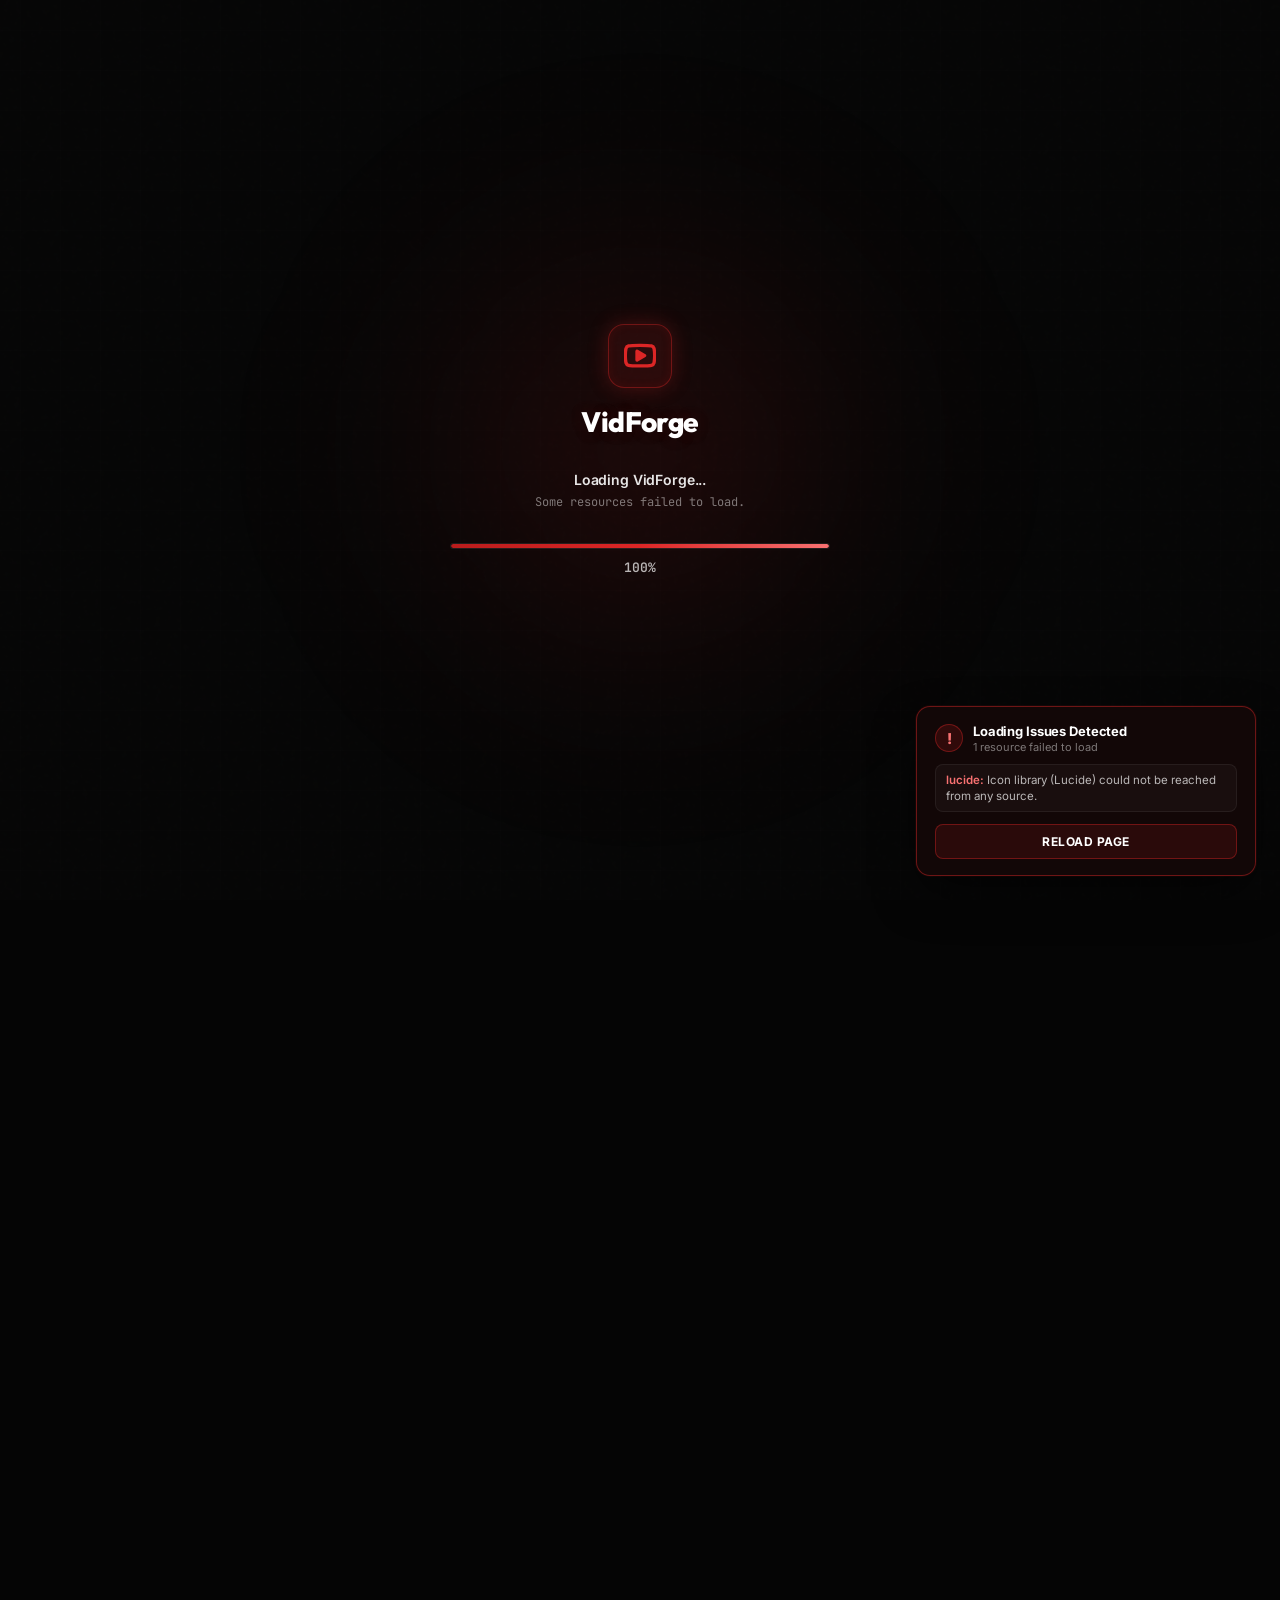
==== commit 2591200c: "Update VidForge UI and Backend Architecture" ====
--- a/Frontend/index.html
+++ b/Frontend/index.html
@@ -1,1056 +1,1463 @@
 <!doctype html>
 <html lang="en" data-theme="dark">
-
-<head>
-  <meta charset="UTF-8" />
-  <meta name="viewport" content="width=device-width, initial-scale=1.0" />
-  <title>VidForge - High-Fidelity Java CLI & Desktop Suite</title>
-  <meta name="description"
-    content="A premium, enterprise-grade, Java-powered YouTube downloader leveraging yt-dlp, smart cookie extraction, metadata embedding, and parallel pipelines." />
-  <link rel="icon" type="image/svg+xml" href="/favicon.svg" />
-
-  <link rel="preconnect" href="https://fonts.googleapis.com" />
-  <link rel="preconnect" href="https://fonts.gstatic.com" crossorigin />
-  <link
-    href="https://fonts.googleapis.com/css2?family=Inter:wght@300;400;500;600;700;800&family=JetBrains+Mono:wght@400;500;600;700&family=Outfit:wght@500;600;700;800&display=swap"
-    rel="stylesheet" />
-
-  <link rel="stylesheet" href="/style.css" />
-
-  <script>
-    (function () {
-      const originalLog = console.log;
-      const originalWarn = console.warn;
-      const originalError = console.error;
-
-      function shouldFilter(args) {
-        try {
-          const str = Array.from(args).map(String).join(" ");
-          if (
-            str.includes("enable copy content") ||
-            str.includes("[BHK]") ||
-            str.includes("merchantId")
-          ) {
-            return true;
-          }
-        } catch (e) { }
-        return false;
-      }
-
-      console.log = function () {
-        if (!shouldFilter(arguments)) originalLog.apply(console, arguments);
-      };
-      console.warn = function () {
-        if (!shouldFilter(arguments)) originalWarn.apply(console, arguments);
-      };
-      console.error = function () {
-        if (!shouldFilter(arguments)) originalError.apply(console, arguments);
-      };
-    })();
-  </script>
-
-  <script>
-    document.documentElement.classList.add("loading-active");
-  </script>
-  <style id="vidforge-loader-critical-css">
-    html.loading-active {
-      overflow: hidden !important;
-    }
-
-    html.loading-active body>*:not(#vidforge-loader) {
-      opacity: 0 !important;
-      pointer-events: none !important;
-      visibility: hidden !important;
-    }
-
-    html.loading-active body {
-      background-color: #050505 !important;
-      overflow: hidden !important;
-    }
-
-    .vidforge-loader {
-      position: fixed;
-      inset: 0;
-      width: 100%;
-      height: 100vh;
-      background-color: #050505;
-      display: flex;
-      align-items: center;
-      justify-content: center;
-      z-index: 9999999;
-      font-family:
-        "Inter",
-        system-ui,
-        -apple-system,
-        sans-serif;
-      overflow: hidden;
-      transition:
-        opacity 0.8s cubic-bezier(0.16, 1, 0.3, 1),
-        transform 0.8s cubic-bezier(0.16, 1, 0.3, 1),
-        filter 0.8s cubic-bezier(0.16, 1, 0.3, 1);
-    }
-
-    .loader-bg-glow {
-      position: absolute;
-      top: 50%;
-      left: 50%;
-      transform: translate(-50%, -50%);
-      width: 600px;
-      height: 600px;
-      background: radial-gradient(circle,
+  <head>
+    <meta charset="UTF-8" />
+    <meta name="viewport" content="width=device-width, initial-scale=1.0" />
+    <title>VidForge - High-Fidelity Java CLI & Desktop Suite</title>
+    <meta
+      name="description"
+      content="A premium, enterprise-grade, Java-powered YouTube downloader leveraging yt-dlp, smart cookie extraction, metadata embedding, and parallel pipelines."
+    />
+    <link rel="icon" type="image/svg+xml" href="/favicon.svg" />
+
+    <link rel="preconnect" href="https://fonts.googleapis.com" />
+    <link rel="preconnect" href="https://fonts.gstatic.com" crossorigin />
+    <link
+      href="https://fonts.googleapis.com/css2?family=Inter:wght@300;400;500;600;700;800&family=JetBrains+Mono:wght@400;500;600;700&family=Outfit:wght@500;600;700;800&display=swap"
+      rel="stylesheet"
+    />
+
+    <link rel="stylesheet" href="/style.css" />
+
+    <script>
+      (function () {
+        const originalLog = console.log;
+        const originalWarn = console.warn;
+        const originalError = console.error;
+
+        function shouldFilter(args) {
+          try {
+            const str = Array.from(args).map(String).join(" ");
+            if (
+              str.includes("enable copy content") ||
+              str.includes("[BHK]") ||
+              str.includes("merchantId")
+            ) {
+              return true;
+            }
+          } catch (e) {}
+          return false;
+        }
+
+        console.log = function () {
+          if (!shouldFilter(arguments)) originalLog.apply(console, arguments);
+        };
+        console.warn = function () {
+          if (!shouldFilter(arguments)) originalWarn.apply(console, arguments);
+        };
+        console.error = function () {
+          if (!shouldFilter(arguments)) originalError.apply(console, arguments);
+        };
+      })();
+    </script>
+
+    <script>
+      document.documentElement.classList.add("loading-active");
+    </script>
+    <style id="vidforge-loader-critical-css">
+      html.loading-active {
+        overflow: hidden !important;
+      }
+
+      html.loading-active body > *:not(#vidforge-loader) {
+        opacity: 0 !important;
+        pointer-events: none !important;
+        visibility: hidden !important;
+      }
+
+      html.loading-active body {
+        background-color: #050505 !important;
+        overflow: hidden !important;
+      }
+
+      .vidforge-loader {
+        position: fixed;
+        inset: 0;
+        width: 100%;
+        height: 100vh;
+        background-color: #050505;
+        display: flex;
+        align-items: center;
+        justify-content: center;
+        z-index: 9999999;
+        font-family:
+          "Inter",
+          system-ui,
+          -apple-system,
+          sans-serif;
+        overflow: hidden;
+        transition:
+          opacity 0.8s cubic-bezier(0.16, 1, 0.3, 1),
+          transform 0.8s cubic-bezier(0.16, 1, 0.3, 1),
+          filter 0.8s cubic-bezier(0.16, 1, 0.3, 1);
+      }
+
+      .loader-bg-glow {
+        position: absolute;
+        top: 50%;
+        left: 50%;
+        transform: translate(-50%, -50%);
+        width: 600px;
+        height: 600px;
+        background: radial-gradient(
+          circle,
           rgba(220, 38, 38, 0.15) 0%,
           rgba(220, 38, 38, 0.03) 50%,
-          transparent 100%);
-      border-radius: 50%;
-      filter: blur(80px);
-      pointer-events: none;
-      z-index: 1;
-      animation: loaderGlowPulse 4s ease-in-out infinite alternate;
-    }
-
-    .loader-grid-pattern {
-      position: absolute;
-      inset: 0;
-      background-image:
-        linear-gradient(rgba(255, 255, 255, 0.007) 1px, transparent 1px),
-        linear-gradient(90deg,
-          rgba(255, 255, 255, 0.007) 1px,
-          transparent 1px);
-      background-size: 40px 40px;
-      background-position: center center;
-      opacity: 0.85;
-      z-index: 2;
-      pointer-events: none;
-    }
-
-    .loader-noise-overlay {
-      position: absolute;
-      inset: 0;
-      background-image: url("data:image/svg+xml,%3Csvg viewBox='0 0 200 200' xmlns='http://www.w3.org/2000/svg'%3E%3Cfilter id='noiseFilter'%3E%3CfeTurbulence type='fractalNoise' baseFrequency='0.8' numOctaves='3' stitchTiles='stitch'/%3E%3C/filter%3E%3Crect width='100%25' height='100%25' filter='url(%23noiseFilter)' opacity='0.015'/%3E%3C/svg%3E");
-      opacity: 0.6;
-      z-index: 3;
-      pointer-events: none;
-    }
-
-    .loader-content {
-      position: relative;
-      z-index: 10;
-      display: flex;
-      flex-direction: column;
-      align-items: center;
-      text-align: center;
-      max-width: 440px;
-      width: 90%;
-      padding: 24px;
-    }
-
-    .loader-logo-container {
-      display: flex;
-      flex-direction: column;
-      align-items: center;
-      gap: 16px;
-      margin-bottom: 32px;
-      animation: loaderLogoFloat 6s ease-in-out infinite;
-    }
-
-    .loader-logo-icon {
-      width: 64px;
-      height: 64px;
-      background: rgba(220, 38, 38, 0.1);
-      border: 1.5px solid rgba(220, 38, 38, 0.4);
-      border-radius: 16px;
-      display: flex;
-      align-items: center;
-      justify-content: center;
-      color: #dc2626;
-      box-shadow:
-        0 0 20px rgba(220, 38, 38, 0.25),
-        inset 0 0 10px rgba(220, 38, 38, 0.1);
-      animation: loaderLogoPulse 2.5s ease-in-out infinite alternate;
-    }
-
-    .loader-logo-icon svg {
-      width: 32px;
-      height: 32px;
-      fill: none;
-    }
-
-    .loader-logo-text {
-      font-family: "Outfit", sans-serif;
-      font-size: 28px;
-      font-weight: 800;
-      letter-spacing: -0.02em;
-      color: #ffffff;
-      margin: 0;
-      text-shadow:
-        0 2px 10px rgba(0, 0, 0, 0.5),
-        0 0 15px rgba(220, 38, 38, 0.15);
-    }
-
-    .loader-status-container {
-      margin-bottom: 24px;
-      display: flex;
-      flex-direction: column;
-      align-items: center;
-      gap: 6px;
-      min-height: 48px;
-    }
-
-    .loader-title {
-      font-size: 14px;
-      font-weight: 600;
-      color: rgba(255, 255, 255, 0.9);
-      letter-spacing: -0.01em;
-    }
-
-    .loader-status-message {
-      font-size: 12px;
-      color: rgba(255, 255, 255, 0.45);
-      font-family: "JetBrains Mono", monospace;
-      height: 18px;
-      transition:
-        opacity 0.3s ease,
-        transform 0.3s ease;
-    }
-
-    .loader-progress-container {
-      width: 100%;
-      max-width: 380px;
-      display: flex;
-      flex-direction: column;
-      align-items: center;
-      gap: 10px;
-    }
-
-    .loader-progress-track {
-      width: 100%;
-      height: 6px;
-      background: rgba(255, 255, 255, 0.03);
-      border: 1px solid rgba(255, 255, 255, 0.06);
-      border-radius: 100px;
-      overflow: hidden;
-      position: relative;
-      backdrop-filter: blur(4px);
-    }
-
-    .loader-progress-fill {
-      height: 100%;
-      width: 0%;
-      background: linear-gradient(90deg,
+          transparent 100%
+        );
+        border-radius: 50%;
+        filter: blur(80px);
+        pointer-events: none;
+        z-index: 1;
+        animation: loaderGlowPulse 4s ease-in-out infinite alternate;
+      }
+
+      .loader-grid-pattern {
+        position: absolute;
+        inset: 0;
+        background-image:
+          linear-gradient(rgba(255, 255, 255, 0.007) 1px, transparent 1px),
+          linear-gradient(
+            90deg,
+            rgba(255, 255, 255, 0.007) 1px,
+            transparent 1px
+          );
+        background-size: 40px 40px;
+        background-position: center center;
+        opacity: 0.85;
+        z-index: 2;
+        pointer-events: none;
+      }
+
+      .loader-noise-overlay {
+        position: absolute;
+        inset: 0;
+        background-image: url("data:image/svg+xml,%3Csvg viewBox='0 0 200 200' xmlns='http://www.w3.org/2000/svg'%3E%3Cfilter id='noiseFilter'%3E%3CfeTurbulence type='fractalNoise' baseFrequency='0.8' numOctaves='3' stitchTiles='stitch'/%3E%3C/filter%3E%3Crect width='100%25' height='100%25' filter='url(%23noiseFilter)' opacity='0.015'/%3E%3C/svg%3E");
+        opacity: 0.6;
+        z-index: 3;
+        pointer-events: none;
+      }
+
+      .loader-content {
+        position: relative;
+        z-index: 10;
+        display: flex;
+        flex-direction: column;
+        align-items: center;
+        text-align: center;
+        max-width: 440px;
+        width: 90%;
+        padding: 24px;
+      }
+
+      .loader-logo-container {
+        display: flex;
+        flex-direction: column;
+        align-items: center;
+        gap: 16px;
+        margin-bottom: 32px;
+        animation: loaderLogoFloat 6s ease-in-out infinite;
+      }
+
+      .loader-logo-icon {
+        width: 64px;
+        height: 64px;
+        background: rgba(220, 38, 38, 0.1);
+        border: 1.5px solid rgba(220, 38, 38, 0.4);
+        border-radius: 16px;
+        display: flex;
+        align-items: center;
+        justify-content: center;
+        color: #dc2626;
+        box-shadow:
+          0 0 20px rgba(220, 38, 38, 0.25),
+          inset 0 0 10px rgba(220, 38, 38, 0.1);
+        animation: loaderLogoPulse 2.5s ease-in-out infinite alternate;
+      }
+
+      .loader-logo-icon svg {
+        width: 32px;
+        height: 32px;
+        fill: none;
+      }
+
+      .loader-logo-text {
+        font-family: "Outfit", sans-serif;
+        font-size: 28px;
+        font-weight: 800;
+        letter-spacing: -0.02em;
+        color: #ffffff;
+        margin: 0;
+        text-shadow:
+          0 2px 10px rgba(0, 0, 0, 0.5),
+          0 0 15px rgba(220, 38, 38, 0.15);
+      }
+
+      .loader-status-container {
+        margin-bottom: 24px;
+        display: flex;
+        flex-direction: column;
+        align-items: center;
+        gap: 6px;
+        min-height: 48px;
+      }
+
+      .loader-title {
+        font-size: 14px;
+        font-weight: 600;
+        color: rgba(255, 255, 255, 0.9);
+        letter-spacing: -0.01em;
+      }
+
+      .loader-status-message {
+        font-size: 12px;
+        color: rgba(255, 255, 255, 0.45);
+        font-family: "JetBrains Mono", monospace;
+        height: 18px;
+        transition:
+          opacity 0.3s ease,
+          transform 0.3s ease;
+      }
+
+      .loader-progress-container {
+        width: 100%;
+        max-width: 380px;
+        display: flex;
+        flex-direction: column;
+        align-items: center;
+        gap: 10px;
+      }
+
+      .loader-progress-track {
+        width: 100%;
+        height: 6px;
+        background: rgba(255, 255, 255, 0.03);
+        border: 1px solid rgba(255, 255, 255, 0.06);
+        border-radius: 100px;
+        overflow: hidden;
+        position: relative;
+        backdrop-filter: blur(4px);
+      }
+
+      .loader-progress-fill {
+        height: 100%;
+        width: 0%;
+        background: linear-gradient(
+          90deg,
           #b91c1c 0%,
           #dc2626 50%,
-          #f87171 100%);
-      border-radius: 100px;
-      box-shadow: 0 0 12px rgba(220, 38, 38, 0.5);
-      transition: width 0.4s cubic-bezier(0.1, 0.8, 0.25, 1);
-      position: relative;
-    }
-
-    .loader-shimmer {
-      position: absolute;
-      inset: 0;
-      background: linear-gradient(90deg,
+          #f87171 100%
+        );
+        border-radius: 100px;
+        box-shadow: 0 0 12px rgba(220, 38, 38, 0.5);
+        transition: width 0.4s cubic-bezier(0.1, 0.8, 0.25, 1);
+        position: relative;
+      }
+
+      .loader-shimmer {
+        position: absolute;
+        inset: 0;
+        background: linear-gradient(
+          90deg,
           transparent,
           rgba(255, 255, 255, 0.25),
-          transparent);
-      transform: translateX(-100%);
-      animation: loaderShimmer 2s infinite;
-    }
-
-    .loader-percentage {
-      font-family: "JetBrains Mono", monospace;
-      font-size: 13px;
-      font-weight: 600;
-      color: rgba(255, 255, 255, 0.7);
-    }
-
-    @keyframes loaderGlowPulse {
-      0% {
-        transform: translate(-50%, -50%) scale(0.9);
-        opacity: 0.8;
-      }
-
-      100% {
-        transform: translate(-50%, -50%) scale(1.1);
+          transparent
+        );
+        transform: translateX(-100%);
+        animation: loaderShimmer 2s infinite;
+      }
+
+      .loader-percentage {
+        font-family: "JetBrains Mono", monospace;
+        font-size: 13px;
+        font-weight: 600;
+        color: rgba(255, 255, 255, 0.7);
+      }
+
+      @keyframes loaderGlowPulse {
+        0% {
+          transform: translate(-50%, -50%) scale(0.9);
+          opacity: 0.8;
+        }
+
+        100% {
+          transform: translate(-50%, -50%) scale(1.1);
+          opacity: 1;
+        }
+      }
+
+      @keyframes loaderLogoFloat {
+        0%,
+        100% {
+          transform: translateY(0);
+        }
+
+        50% {
+          transform: translateY(-8px);
+        }
+      }
+
+      @keyframes loaderLogoPulse {
+        0% {
+          box-shadow:
+            0 0 15px rgba(220, 38, 38, 0.2),
+            inset 0 0 5px rgba(220, 38, 38, 0.05);
+          border-color: rgba(220, 38, 38, 0.3);
+        }
+
+        100% {
+          box-shadow:
+            0 0 30px rgba(220, 38, 38, 0.45),
+            inset 0 0 15px rgba(220, 38, 38, 0.2);
+          border-color: rgba(220, 38, 38, 0.6);
+        }
+      }
+
+      @keyframes loaderShimmer {
+        100% {
+          transform: translateX(100%);
+        }
+      }
+
+      @media (prefers-reduced-motion: reduce) {
+        .loader-bg-glow,
+        .loader-logo-container,
+        .loader-logo-icon,
+        .loader-shimmer {
+          animation: none !important;
+        }
+
+        .loader-progress-fill {
+          transition: width 0.1s linear !important;
+        }
+      }
+
+      .vidforge-loader-error-box {
+        position: fixed;
+        bottom: 24px;
+        right: 24px;
+        z-index: 10000000;
+        max-width: 340px;
+        width: calc(100% - 48px);
+        background: rgba(20, 8, 8, 0.92);
+        border: 1px solid rgba(220, 38, 38, 0.45);
+        border-radius: 14px;
+        padding: 16px 18px;
+        backdrop-filter: blur(16px);
+        -webkit-backdrop-filter: blur(16px);
+        box-shadow:
+          0 20px 50px -10px rgba(0, 0, 0, 0.7),
+          0 0 0 1px rgba(220, 38, 38, 0.08);
+        font-family:
+          "Inter",
+          system-ui,
+          -apple-system,
+          sans-serif;
+        opacity: 0;
+        transform: translateY(12px) scale(0.97);
+        pointer-events: none;
+        transition:
+          opacity 0.35s cubic-bezier(0.16, 1, 0.3, 1),
+          transform 0.35s cubic-bezier(0.16, 1, 0.3, 1);
+      }
+
+      .vidforge-loader-error-box.visible {
         opacity: 1;
-      }
-    }
-
-    @keyframes loaderLogoFloat {
-
-      0%,
-      100% {
+        transform: translateY(0) scale(1);
+        pointer-events: auto;
+      }
+
+      .vidforge-error-box-header {
+        display: flex;
+        align-items: center;
+        gap: 10px;
+        margin-bottom: 10px;
+      }
+
+      .vidforge-error-box-icon {
+        width: 28px;
+        height: 28px;
+        border-radius: 50%;
+        background: rgba(220, 38, 38, 0.15);
+        border: 1px solid rgba(220, 38, 38, 0.4);
+        color: #f87171;
+        display: flex;
+        align-items: center;
+        justify-content: center;
+        flex-shrink: 0;
+        font-size: 15px;
+        font-weight: 800;
+      }
+
+      .vidforge-error-box-title {
+        font-size: 13px;
+        font-weight: 700;
+        color: #ffffff;
+        letter-spacing: -0.01em;
+      }
+
+      .vidforge-error-box-subtitle {
+        font-size: 11px;
+        color: rgba(255, 255, 255, 0.45);
+        margin-top: 1px;
+      }
+
+      .vidforge-error-box-list {
+        list-style: none;
+        margin: 0 0 12px 0;
+        padding: 0;
+        max-height: 140px;
+        overflow-y: auto;
+        display: flex;
+        flex-direction: column;
+        gap: 6px;
+      }
+
+      .vidforge-error-box-list li {
+        font-size: 11.5px;
+        line-height: 1.4;
+        color: rgba(255, 255, 255, 0.7);
+        background: rgba(255, 255, 255, 0.03);
+        border: 1px solid rgba(255, 255, 255, 0.06);
+        border-radius: 8px;
+        padding: 7px 10px;
+      }
+
+      .vidforge-error-box-list li strong {
+        color: #f87171;
+        font-weight: 600;
+      }
+
+      .vidforge-error-box-retry {
+        width: 100%;
+        background: rgba(220, 38, 38, 0.12);
+        border: 1px solid rgba(220, 38, 38, 0.4);
+        color: #ffffff;
+        font-family: inherit;
+        font-size: 12px;
+        font-weight: 700;
+        text-transform: uppercase;
+        letter-spacing: 0.04em;
+        padding: 9px 12px;
+        border-radius: 8px;
+        cursor: pointer;
+        transition:
+          background 0.2s ease,
+          transform 0.2s ease;
+      }
+
+      .vidforge-error-box-retry:hover {
+        background: rgba(220, 38, 38, 0.22);
+        transform: translateY(-1px);
+      }
+
+      .vidforge-error-box-retry:active {
         transform: translateY(0);
       }
 
-      50% {
-        transform: translateY(-8px);
-      }
-    }
-
-    @keyframes loaderLogoPulse {
-      0% {
-        box-shadow:
-          0 0 15px rgba(220, 38, 38, 0.2),
-          inset 0 0 5px rgba(220, 38, 38, 0.05);
-        border-color: rgba(220, 38, 38, 0.3);
-      }
-
-      100% {
-        box-shadow:
-          0 0 30px rgba(220, 38, 38, 0.45),
-          inset 0 0 15px rgba(220, 38, 38, 0.2);
-        border-color: rgba(220, 38, 38, 0.6);
-      }
-    }
-
-    @keyframes loaderShimmer {
-      100% {
-        transform: translateX(100%);
-      }
-    }
-
-    @media (prefers-reduced-motion: reduce) {
-
-      .loader-bg-glow,
-      .loader-logo-container,
-      .loader-logo-icon,
-      .loader-shimmer {
-        animation: none !important;
-      }
-
-      .loader-progress-fill {
-        transition: width 0.1s linear !important;
-      }
-    }
-  </style>
-</head>
-
-<body>
-  <div id="vidforge-loader" class="vidforge-loader" aria-live="polite" aria-label="Loading VidForge application">
-    <div class="loader-bg-glow"></div>
-    <div class="loader-grid-pattern"></div>
-    <div class="loader-noise-overlay"></div>
-
-    <div class="loader-content">
-      <div class="loader-logo-container">
-        <div class="loader-logo-icon">
-          <svg viewBox="0 0 24 24" fill="none" stroke="currentColor" stroke-width="2.5" stroke-linecap="round"
-            stroke-linejoin="round">
-            <path
-              d="M22.54 6.42a2.78 2.78 0 0 0-1.95-1.96C18.88 4 12 4 12 4s-6.88 0-8.59.46a2.78 2.78 0 0 0-1.95 1.96A29 29 0 0 0 1 11.75a29 29 0 0 0 .46 5.33A2.78 2.78 0 0 0 3.4 19c1.72.46 8.6.46 8.6.46s6.88 0 8.59-.46a2.78 2.78 0 0 0 1.95-1.96 29 29 0 0 0 .46-5.33 29 29 0 0 0-.46-5.33z">
-            </path>
-            <polygon points="9.75 15.02 15.5 11.75 9.75 8.48 9.75 15.02" fill="currentColor"></polygon>
-          </svg>
+      @media (max-width: 480px) {
+        .vidforge-loader-error-box {
+          left: 16px;
+          right: 16px;
+          bottom: 16px;
+          max-width: none;
+          width: auto;
+        }
+      }
+    </style>
+  </head>
+
+  <body>
+    <div
+      id="vidforge-loader"
+      class="vidforge-loader"
+      aria-live="polite"
+      aria-label="Loading VidForge application"
+    >
+      <div class="loader-bg-glow"></div>
+      <div class="loader-grid-pattern"></div>
+      <div class="loader-noise-overlay"></div>
+
+      <div class="loader-content">
+        <div class="loader-logo-container">
+          <div class="loader-logo-icon">
+            <svg
+              viewBox="0 0 24 24"
+              fill="none"
+              stroke="currentColor"
+              stroke-width="2.5"
+              stroke-linecap="round"
+              stroke-linejoin="round"
+            >
+              <path
+                d="M22.54 6.42a2.78 2.78 0 0 0-1.95-1.96C18.88 4 12 4 12 4s-6.88 0-8.59.46a2.78 2.78 0 0 0-1.95 1.96A29 29 0 0 0 1 11.75a29 29 0 0 0 .46 5.33A2.78 2.78 0 0 0 3.4 19c1.72.46 8.6.46 8.6.46s6.88 0 8.59-.46a2.78 2.78 0 0 0 1.95-1.96 29 29 0 0 0 .46-5.33 29 29 0 0 0-.46-5.33z"
+              ></path>
+              <polygon
+                points="9.75 15.02 15.5 11.75 9.75 8.48 9.75 15.02"
+                fill="currentColor"
+              ></polygon>
+            </svg>
+          </div>
+          <h1 class="loader-logo-text">VidForge</h1>
         </div>
-        <h1 class="loader-logo-text">VidForge</h1>
-      </div>
-
-      <div class="loader-status-container">
-        <div class="loader-title">Loading VidForge...</div>
-        <div id="loader-status-message" class="loader-status-message">
-          Initializing Application...
+
+        <div class="loader-status-container">
+          <div class="loader-title">Loading VidForge...</div>
+          <div id="loader-status-message" class="loader-status-message">
+            Initializing Application...
+          </div>
+        </div>
+
+        <div class="loader-progress-container">
+          <div class="loader-progress-track">
+            <div
+              id="loader-progress-fill"
+              class="loader-progress-fill"
+              style="width: 0%"
+            >
+              <div class="loader-shimmer"></div>
+            </div>
+          </div>
+          <div id="loader-percentage" class="loader-percentage">0%</div>
         </div>
       </div>
 
-      <div class="loader-progress-container">
-        <div class="loader-progress-track">
-          <div id="loader-progress-fill" class="loader-progress-fill" style="width: 0%">
-            <div class="loader-shimmer"></div>
+      <div
+        id="vidforgeLoaderErrorBox"
+        class="vidforge-loader-error-box"
+        role="alert"
+        aria-live="assertive"
+      >
+        <div class="vidforge-error-box-header">
+          <div class="vidforge-error-box-icon">!</div>
+          <div>
+            <div class="vidforge-error-box-title">Loading Issues Detected</div>
+            <div
+              class="vidforge-error-box-subtitle"
+              id="vidforgeErrorBoxSubtitle"
+            >
+              Some resources failed to load
+            </div>
           </div>
         </div>
-        <div id="loader-percentage" class="loader-percentage">0%</div>
+        <ul class="vidforge-error-box-list" id="vidforgeErrorBoxList"></ul>
+        <button
+          type="button"
+          class="vidforge-error-box-retry"
+          id="vidforgeErrorBoxRetry"
+        >
+          Reload Page
+        </button>
       </div>
     </div>
-  </div>
-
-  <script>
-    (function () {
-      const statusMessages = [
-        "Initializing Application...",
-        "Loading Interface...",
-        "Loading Styles...",
-        "Loading Components...",
-        "Loading Scripts...",
-        "Loading Assets...",
-        "Preparing Download Engine...",
-        "Initializing UI...",
-        "Almost Ready...",
-      ];
-
-      const progressWeights = {
-        dom: 20,
-        css: 20,
-        fonts: 20,
-        js: 20,
-        lucide: 20,
-      };
-
-      const loadedStatus = {
-        dom: false,
-        css: false,
-        fonts: false,
-        js: false,
-        lucide: false,
-      };
-
-      let currentProgress = 0;
-      let targetProgress = 0;
-      const startTime = Date.now();
-      const minDisplayTime = 1800;
-
-      let currentMessageIndex = 0;
-      const statusEl = document.getElementById("loader-status-message");
-
-      function rotateStatusMessage() {
-        if (statusEl) {
-          statusEl.style.opacity = "0";
-          statusEl.style.transform = "translateY(4px)";
-          setTimeout(function () {
-            currentMessageIndex =
-              (currentMessageIndex + 1) % statusMessages.length;
-            if (statusEl) {
-              statusEl.textContent = statusMessages[currentMessageIndex];
-              statusEl.style.opacity = "1";
-              statusEl.style.transform = "translateY(0)";
-            }
-          }, 300);
-        }
-      }
-      const messageInterval = setInterval(rotateStatusMessage, 1500);
-
-      window.markAssetLoaded = function (asset) {
-        if (loadedStatus[asset]) return;
-        loadedStatus[asset] = true;
-
-        let newTarget = 0;
-        for (const key in progressWeights) {
-          if (loadedStatus[key]) {
-            newTarget += progressWeights[key];
+
+    <script>
+      (function () {
+        const statusMessages = [
+          "Initializing Application...",
+          "Loading Interface...",
+          "Loading Styles...",
+          "Loading Components...",
+          "Loading Scripts...",
+          "Loading Assets...",
+          "Preparing Download Engine...",
+          "Initializing UI...",
+          "Almost Ready...",
+        ];
+
+        const progressWeights = {
+          dom: 20,
+          css: 20,
+          fonts: 20,
+          js: 20,
+          lucide: 20,
+        };
+
+        const loadedStatus = {
+          dom: false,
+          css: false,
+          fonts: false,
+          js: false,
+          lucide: false,
+        };
+
+        let currentProgress = 0;
+        let targetProgress = 0;
+        const startTime = Date.now();
+        const minDisplayTime = 1800;
+
+        let currentMessageIndex = 0;
+        const statusEl = document.getElementById("loader-status-message");
+
+        function rotateStatusMessage() {
+          if (statusEl) {
+            statusEl.style.opacity = "0";
+            statusEl.style.transform = "translateY(4px)";
+            setTimeout(function () {
+              currentMessageIndex =
+                (currentMessageIndex + 1) % statusMessages.length;
+              if (statusEl) {
+                statusEl.textContent = statusMessages[currentMessageIndex];
+                statusEl.style.opacity = "1";
+                statusEl.style.transform = "translateY(0)";
+              }
+            }, 300);
           }
         }
-        targetProgress = newTarget;
-        animateProgressBar();
-      };
-
-      let isAnimating = false;
-      function animateProgressBar() {
-        if (isAnimating) return;
-        isAnimating = true;
-
-        function step() {
-          if (currentProgress < targetProgress) {
-            currentProgress += 1.5;
-            if (currentProgress > targetProgress) {
-              currentProgress = targetProgress;
+        const messageInterval = setInterval(rotateStatusMessage, 1500);
+
+        let hasLoadErrors = false;
+        const loadErrors = [];
+
+        function renderLoaderErrorBox() {
+          const box = document.getElementById("vidforgeLoaderErrorBox");
+          const list = document.getElementById("vidforgeErrorBoxList");
+          const subtitle = document.getElementById("vidforgeErrorBoxSubtitle");
+          if (!box || !list) return;
+
+          list.innerHTML = "";
+          loadErrors.forEach(function (err) {
+            const li = document.createElement("li");
+            li.innerHTML = "<strong>" + err.label + ":</strong> " + err.detail;
+            list.appendChild(li);
+          });
+
+          if (subtitle) {
+            subtitle.textContent =
+              loadErrors.length === 1
+                ? "1 resource failed to load"
+                : loadErrors.length + " resources failed to load";
+          }
+
+          if (loadErrors.length > 0) {
+            box.classList.add("visible");
+          } else {
+            box.classList.remove("visible");
+          }
+        }
+
+        const retryBtn = document.getElementById("vidforgeErrorBoxRetry");
+        if (retryBtn) {
+          retryBtn.addEventListener("click", function () {
+            window.location.reload();
+          });
+        }
+
+        function recordLoaderError(label, detail) {
+          hasLoadErrors = true;
+          loadErrors.push({ label: label, detail: detail });
+          renderLoaderErrorBox();
+        }
+
+        window.markAssetError = function (asset, detail) {
+          recordLoaderError(asset, detail || "Failed to load.");
+          window.markAssetLoaded(asset);
+        };
+
+        window.markAssetLoaded = function (asset) {
+          if (loadedStatus[asset]) return;
+          loadedStatus[asset] = true;
+
+          let newTarget = 0;
+          for (const key in progressWeights) {
+            if (loadedStatus[key]) {
+              newTarget += progressWeights[key];
             }
-
-            const fillEl = document.getElementById("loader-progress-fill");
-            const percentEl = document.getElementById("loader-percentage");
-            const progressPercent = Math.min(
-              100,
-              Math.floor(currentProgress),
-            );
-
-            if (fillEl) fillEl.style.width = progressPercent + "%";
-            if (percentEl) percentEl.textContent = progressPercent + "%";
-
-            if (currentProgress < 100) {
-              requestAnimationFrame(step);
+          }
+          targetProgress = newTarget;
+          animateProgressBar();
+        };
+
+        let isAnimating = false;
+        function animateProgressBar() {
+          if (isAnimating) return;
+          isAnimating = true;
+
+          function step() {
+            if (currentProgress < targetProgress) {
+              currentProgress += 1.5;
+              if (currentProgress > targetProgress) {
+                currentProgress = targetProgress;
+              }
+
+              const fillEl = document.getElementById("loader-progress-fill");
+              const percentEl = document.getElementById("loader-percentage");
+              const progressPercent = Math.min(
+                100,
+                Math.floor(currentProgress),
+              );
+
+              if (fillEl) fillEl.style.width = progressPercent + "%";
+              if (percentEl) percentEl.textContent = progressPercent + "%";
+
+              if (currentProgress < 100) {
+                requestAnimationFrame(step);
+              } else {
+                isAnimating = false;
+                triggerCompletion();
+              }
             } else {
               isAnimating = false;
-              triggerCompletion();
             }
-          } else {
-            isAnimating = false;
           }
+          requestAnimationFrame(step);
         }
-        requestAnimationFrame(step);
-      }
-
-      let completionTriggered = false;
-      function triggerCompletion() {
-        if (completionTriggered) return;
-        if (currentProgress < 100) return;
-
-        completionTriggered = true;
-        clearInterval(messageInterval);
-
-        const elapsed = Date.now() - startTime;
-        const delay = Math.max(0, minDisplayTime - elapsed);
-
-        setTimeout(function () {
-          const statusMsg = document.getElementById("loader-status-message");
-          if (statusMsg) {
-            statusMsg.textContent = "Ready!";
-          }
+
+        let completionTriggered = false;
+        function triggerCompletion() {
+          if (completionTriggered) return;
+          if (currentProgress < 100) return;
+
+          completionTriggered = true;
+          clearInterval(messageInterval);
+
+          const elapsed = Date.now() - startTime;
+          const delay = Math.max(0, minDisplayTime - elapsed);
 
           setTimeout(function () {
-            const loader = document.getElementById("vidforge-loader");
-            if (loader) {
-              loader.style.opacity = "0";
-              loader.style.transform = "translateY(-20px) scale(1.02)";
-              loader.style.filter = "blur(10px)";
+            const statusMsg = document.getElementById("loader-status-message");
+
+            if (hasLoadErrors) {
+              if (statusMsg) {
+                statusMsg.textContent = "Some resources failed to load.";
+              }
+              renderLoaderErrorBox();
+              return;
             }
 
-            document.documentElement.classList.remove("loading-active");
+            if (statusMsg) {
+              statusMsg.textContent = "Ready!";
+            }
 
             setTimeout(function () {
+              const loader = document.getElementById("vidforge-loader");
               if (loader) {
-                loader.remove();
+                loader.style.opacity = "0";
+                loader.style.transform = "translateY(-20px) scale(1.02)";
+                loader.style.filter = "blur(10px)";
               }
-            }, 800);
-          }, 300);
-        }, delay);
-      }
-
-      if (
-        document.readyState === "interactive" ||
-        document.readyState === "complete"
-      ) {
-        window.markAssetLoaded("dom");
-      } else {
-        document.addEventListener("DOMContentLoaded", function () {
+
+              document.documentElement.classList.remove("loading-active");
+
+              setTimeout(function () {
+                if (loader) {
+                  loader.remove();
+                }
+              }, 800);
+            }, 300);
+          }, delay);
+        }
+
+        if (
+          document.readyState === "interactive" ||
+          document.readyState === "complete"
+        ) {
           window.markAssetLoaded("dom");
-        });
-      }
-
-      const cssLink = document.querySelector('link[href*="style.css"]');
-      if (cssLink) {
-        if (cssLink.sheet) {
-          window.markAssetLoaded("css");
         } else {
-          cssLink.addEventListener("load", function () {
-            window.markAssetLoaded("css");
-          });
-          cssLink.addEventListener("error", function () {
-            window.markAssetLoaded("css");
+          document.addEventListener("DOMContentLoaded", function () {
+            window.markAssetLoaded("dom");
           });
         }
-      } else {
-        window.markAssetLoaded("css");
-      }
-
-      if (document.fonts) {
-        document.fonts.ready
-          .then(function () {
-            window.markAssetLoaded("fonts");
-          })
-          .catch(function () {
-            window.markAssetLoaded("fonts");
-          });
-      } else {
-        window.markAssetLoaded("fonts");
-      }
-
-      function checkLucide() {
-        if (window.lucide) {
-          window.markAssetLoaded("lucide");
+
+        const cssLink = document.querySelector('link[href*="style.css"]');
+        if (cssLink) {
+          if (cssLink.sheet) {
+            window.markAssetLoaded("css");
+          } else {
+            cssLink.addEventListener("load", function () {
+              window.markAssetLoaded("css");
+            });
+            cssLink.addEventListener("error", function () {
+              window.markAssetError(
+                "css",
+                "Stylesheet (style.css) failed to load.",
+              );
+            });
+          }
         } else {
-          setTimeout(checkLucide, 50);
+          window.markAssetError(
+            "css",
+            "Stylesheet link element was not found.",
+          );
         }
-      }
-      checkLucide();
-
-      window.markMainScriptLoaded = function () {
-        window.markAssetLoaded("js");
-      };
-
-      setTimeout(function () {
-        targetProgress = 100;
-        currentProgress = 100;
-        const fillEl = document.getElementById("loader-progress-fill");
-        const percentEl = document.getElementById("loader-percentage");
-        if (fillEl) fillEl.style.width = "100%";
-        if (percentEl) percentEl.textContent = "100%";
-        triggerCompletion();
-      }, 3500);
-    })();
-  </script>
-
-  <div class="bg-grid-overlay" aria-hidden="true"></div>
-  <div class="aurora-blob blob-1" aria-hidden="true"></div>
-  <div class="aurora-blob blob-2" aria-hidden="true"></div>
-  <div class="aurora-blob blob-3" aria-hidden="true"></div>
-
-  <nav class="navbar" id="mainNavbar">
-    <div id="scrollProgressBar" class="scroll-progress-bar" aria-hidden="true"></div>
-    <div class="navbar-container">
-      <a href="#home" class="nav-logo" aria-label="Production YouTube Downloader Home">
-        <div class="logo-icon-wrapper">
-          <svg class="logo-icon" viewBox="0 0 24 24" fill="none" stroke="currentColor" stroke-width="2.5"
-            stroke-linecap="round" stroke-linejoin="round">
-            <path
-              d="M22.54 6.42a2.78 2.78 0 0 0-1.95-1.96C18.88 4 12 4 12 4s-6.88 0-8.59.46a2.78 2.78 0 0 0-1.95 1.96A29 29 0 0 0 1 11.75a29 29 0 0 0 .46 5.33A2.78 2.78 0 0 0 3.4 19c1.72.46 8.6.46 8.6.46s6.88 0 8.59-.46a2.78 2.78 0 0 0 1.95-1.96 29 29 0 0 0 .46-5.33 29 29 0 0 0-.46-5.33z">
-            </path>
-            <polygon points="9.75 15.02 15.5 11.75 9.75 8.48 9.75 15.02" fill="currentColor"></polygon>
-          </svg>
-        </div>
-        <div class="logo-text">
-          <span class="logo-title">VidForge</span>
-        </div>
-      </a>
-
-      <ul class="nav-menu" id="navMenu" role="menubar">
-        <div class="nav-indicator" id="navIndicator" aria-hidden="true"></div>
-        <li role="none">
-          <a href="#home" class="nav-link active" role="menuitem" aria-label="Home" tabindex="0">
-            <i data-lucide="house"></i>
-          </a>
-        </li>
-        <li role="none">
-          <a href="#preview" class="nav-link" role="menuitem" aria-label="Interactive Simulator" tabindex="0">
-            <i data-lucide="play-circle"></i>
-          </a>
-        </li>
-        <li role="none">
-          <a href="#architecture" class="nav-link" role="menuitem" aria-label="Architecture" tabindex="0">
-            <i data-lucide="cpu"></i>
-          </a>
-        </li>
-        <li role="none">
-          <a href="#download" class="nav-link" role="menuitem" aria-label="Download" tabindex="0">
-            <i data-lucide="download"></i>
-          </a>
-        </li>
-      </ul>
-
-      <div class="nav-actions">
-        <button id="themeToggleBtn" class="theme-toggle-btn" aria-label="Toggle light and dark mode">
-          <svg class="sun-icon" viewBox="0 0 24 24" fill="none" stroke="currentColor" stroke-width="2"
-            stroke-linecap="round" stroke-linejoin="round">
-            <circle cx="12" cy="12" r="4"></circle>
-            <path d="M12 2v2"></path>
-            <path d="M12 20v2"></path>
-            <path d="M4.93 4.93l1.41 1.41"></path>
-            <path d="M17.66 17.66l1.41 1.41"></path>
-            <path d="M2 12h2"></path>
-            <path d="M20 12h2"></path>
-            <path d="M6.34 17.66l-1.41 1.41"></path>
-            <path d="M19.07 4.93l-1.41 1.41"></path>
-          </svg>
-          <svg class="moon-icon" viewBox="0 0 24 24" fill="none" stroke="currentColor" stroke-width="2"
-            stroke-linecap="round" stroke-linejoin="round">
-            <path d="M12 3a6 6 0 0 0 9 9 9 9 0 1 1-9-9Z"></path>
-          </svg>
-        </button>
-
-        <a href="https://github.com/ravitejeshnagasarapu" target="_blank"
-          class="btn btn-secondary btn-icon-only hide-mobile" aria-label="GitHub Repository">
-          <svg class="lucide-icon github-icon" viewBox="0 0 24 24" fill="none" stroke="currentColor" stroke-width="2"
-            stroke-linecap="round" stroke-linejoin="round" style="
+
+        if (document.fonts) {
+          document.fonts.ready
+            .then(function () {
+              window.markAssetLoaded("fonts");
+            })
+            .catch(function () {
+              window.markAssetError("fonts", "Web fonts failed to load.");
+            });
+        } else {
+          window.markAssetLoaded("fonts");
+        }
+
+        window.markMainScriptLoaded = function () {
+          window.markAssetLoaded("js");
+        };
+
+        setTimeout(function () {
+          for (const key in loadedStatus) {
+            if (!loadedStatus[key]) {
+              window.markAssetError(
+                key,
+                "Timed out waiting for this resource to respond.",
+              );
+            }
+          }
+        }, 8000);
+      })();
+    </script>
+
+    <div class="bg-grid-overlay" aria-hidden="true"></div>
+    <div class="aurora-blob blob-1" aria-hidden="true"></div>
+    <div class="aurora-blob blob-2" aria-hidden="true"></div>
+    <div class="aurora-blob blob-3" aria-hidden="true"></div>
+
+    <nav class="navbar" id="mainNavbar">
+      <div
+        id="scrollProgressBar"
+        class="scroll-progress-bar"
+        aria-hidden="true"
+      ></div>
+      <div class="navbar-container">
+        <a
+          href="#home"
+          class="nav-logo"
+          aria-label="Production YouTube Downloader Home"
+        >
+          <div class="logo-icon-wrapper">
+            <svg
+              class="logo-icon"
+              viewBox="0 0 24 24"
+              fill="none"
+              stroke="currentColor"
+              stroke-width="2.5"
+              stroke-linecap="round"
+              stroke-linejoin="round"
+            >
+              <path
+                d="M22.54 6.42a2.78 2.78 0 0 0-1.95-1.96C18.88 4 12 4 12 4s-6.88 0-8.59.46a2.78 2.78 0 0 0-1.95 1.96A29 29 0 0 0 1 11.75a29 29 0 0 0 .46 5.33A2.78 2.78 0 0 0 3.4 19c1.72.46 8.6.46 8.6.46s6.88 0 8.59-.46a2.78 2.78 0 0 0 1.95-1.96 29 29 0 0 0 .46-5.33 29 29 0 0 0-.46-5.33z"
+              ></path>
+              <polygon
+                points="9.75 15.02 15.5 11.75 9.75 8.48 9.75 15.02"
+                fill="currentColor"
+              ></polygon>
+            </svg>
+          </div>
+          <div class="logo-text">
+            <span class="logo-title">VidForge</span>
+          </div>
+        </a>
+
+        <ul class="nav-menu" id="navMenu" role="menubar">
+          <div class="nav-indicator" id="navIndicator" aria-hidden="true"></div>
+          <li role="none">
+            <a
+              href="#home"
+              class="nav-link active"
+              role="menuitem"
+              aria-label="Home"
+              tabindex="0"
+            >
+              <i data-lucide="house"></i>
+            </a>
+          </li>
+          <li role="none">
+            <a
+              href="#preview"
+              class="nav-link"
+              role="menuitem"
+              aria-label="Interactive Simulator"
+              tabindex="0"
+            >
+              <i data-lucide="play-circle"></i>
+            </a>
+          </li>
+          <li role="none">
+            <a
+              href="#architecture"
+              class="nav-link"
+              role="menuitem"
+              aria-label="Architecture"
+              tabindex="0"
+            >
+              <i data-lucide="cpu"></i>
+            </a>
+          </li>
+          <li role="none">
+            <a
+              href="#download"
+              class="nav-link"
+              role="menuitem"
+              aria-label="Download"
+              tabindex="0"
+            >
+              <i data-lucide="download"></i>
+            </a>
+          </li>
+        </ul>
+
+        <div class="nav-actions">
+          <button
+            id="themeToggleBtn"
+            class="theme-toggle-btn"
+            aria-label="Toggle light and dark mode"
+          >
+            <svg
+              class="sun-icon"
+              viewBox="0 0 24 24"
+              fill="none"
+              stroke="currentColor"
+              stroke-width="2"
+              stroke-linecap="round"
+              stroke-linejoin="round"
+            >
+              <circle cx="12" cy="12" r="4"></circle>
+              <path d="M12 2v2"></path>
+              <path d="M12 20v2"></path>
+              <path d="M4.93 4.93l1.41 1.41"></path>
+              <path d="M17.66 17.66l1.41 1.41"></path>
+              <path d="M2 12h2"></path>
+              <path d="M20 12h2"></path>
+              <path d="M6.34 17.66l-1.41 1.41"></path>
+              <path d="M19.07 4.93l-1.41 1.41"></path>
+            </svg>
+            <svg
+              class="moon-icon"
+              viewBox="0 0 24 24"
+              fill="none"
+              stroke="currentColor"
+              stroke-width="2"
+              stroke-linecap="round"
+              stroke-linejoin="round"
+            >
+              <path d="M12 3a6 6 0 0 0 9 9 9 9 0 1 1-9-9Z"></path>
+            </svg>
+          </button>
+
+          <a
+            href="https://github.com/ravitejeshnagasarapu"
+            target="_blank"
+            class="btn btn-secondary btn-icon-only hide-mobile"
+            aria-label="GitHub Repository"
+          >
+            <svg
+              class="lucide-icon github-icon"
+              viewBox="0 0 24 24"
+              fill="none"
+              stroke="currentColor"
+              stroke-width="2"
+              stroke-linecap="round"
+              stroke-linejoin="round"
+              style="
                 width: 20px;
                 height: 20px;
                 display: inline-block;
                 vertical-align: middle;
-              ">
-            <path
-              d="M15 22v-4a4.8 4.8 0 0 0-1-3.5c3 0 6-2 6-5.5.08-1.25-.27-2.48-1-3.5.28-1.15.28-2.35 0-3.5 0 0-1 0-3 1.5-2.64-.5-5.36-.5-8 0C6 2 5 2 5 2c-.3 1.15-.3 2.35 0 3.5A5.403 5.403 0 0 0 4 9c0 3.5 3 5.5 6 5.5-.39.49-.68 1.05-.85 1.65-.17.6-.22 1.23-.15 1.85v4">
-            </path>
-            <path d="M9 18c-4.51 2-5-2-7-2"></path>
-          </svg>
-        </a>
+              "
+            >
+              <path
+                d="M15 22v-4a4.8 4.8 0 0 0-1-3.5c3 0 6-2 6-5.5.08-1.25-.27-2.48-1-3.5.28-1.15.28-2.35 0-3.5 0 0-1 0-3 1.5-2.64-.5-5.36-.5-8 0C6 2 5 2 5 2c-.3 1.15-.3 2.35 0 3.5A5.403 5.403 0 0 0 4 9c0 3.5 3 5.5 6 5.5-.39.49-.68 1.05-.85 1.65-.17.6-.22 1.23-.15 1.85v4"
+              ></path>
+              <path d="M9 18c-4.51 2-5-2-7-2"></path>
+            </svg>
+          </a>
+        </div>
+
+        <button
+          id="hamburgerBtn"
+          class="hamburger-menu"
+          aria-label="Toggle Navigation Menu"
+          aria-expanded="false"
+        >
+          <span class="bar"></span>
+          <span class="bar"></span>
+          <span class="bar"></span>
+        </button>
       </div>
-
-      <button id="hamburgerBtn" class="hamburger-menu" aria-label="Toggle Navigation Menu" aria-expanded="false">
-        <span class="bar"></span>
-        <span class="bar"></span>
-        <span class="bar"></span>
-      </button>
-    </div>
-  </nav>
-
-  <div class="mobile-drawer" id="mobileDrawer">
-    <ul class="mobile-nav-list">
-      <li>
-        <a href="#home" class="mobile-nav-link">
-          <i data-lucide="house"></i>
-          <span>Home</span>
-        </a>
-      </li>
-      <li>
-        <a href="#preview" class="mobile-nav-link">
-          <i data-lucide="play-circle"></i>
-          <span>Interactive Simulator</span>
-        </a>
-      </li>
-      <li>
-        <a href="#architecture" class="mobile-nav-link">
-          <i data-lucide="cpu"></i>
-          <span>Architecture</span>
-        </a>
-      </li>
-      <li>
-        <a href="#download" class="mobile-nav-link">
-          <i data-lucide="download"></i>
-          <span>Download</span>
-        </a>
-      </li>
-    </ul>
-    <div class="mobile-drawer-footer">
-      <a href="https://github.com/ravitejeshnagasarapu" target="_blank" class="btn btn-secondary w-full"
-        style="justify-content: center; margin-bottom: 10px">
-        <svg class="lucide-icon github-icon" viewBox="0 0 24 24" fill="none" stroke="currentColor" stroke-width="2"
-          stroke-linecap="round" stroke-linejoin="round" style="
+    </nav>
+
+    <div class="mobile-drawer" id="mobileDrawer">
+      <ul class="mobile-nav-list">
+        <li>
+          <a href="#home" class="mobile-nav-link">
+            <i data-lucide="house"></i>
+            <span>Home</span>
+          </a>
+        </li>
+        <li>
+          <a href="#preview" class="mobile-nav-link">
+            <i data-lucide="play-circle"></i>
+            <span>Interactive Simulator</span>
+          </a>
+        </li>
+        <li>
+          <a href="#architecture" class="mobile-nav-link">
+            <i data-lucide="cpu"></i>
+            <span>Architecture</span>
+          </a>
+        </li>
+        <li>
+          <a href="#download" class="mobile-nav-link">
+            <i data-lucide="download"></i>
+            <span>Download</span>
+          </a>
+        </li>
+      </ul>
+      <div class="mobile-drawer-footer">
+        <a
+          href="https://github.com/ravitejeshnagasarapu"
+          target="_blank"
+          class="btn btn-secondary w-full"
+          style="justify-content: center; margin-bottom: 10px"
+        >
+          <svg
+            class="lucide-icon github-icon"
+            viewBox="0 0 24 24"
+            fill="none"
+            stroke="currentColor"
+            stroke-width="2"
+            stroke-linecap="round"
+            stroke-linejoin="round"
+            style="
               width: 20px;
               height: 20px;
               display: inline-block;
               vertical-align: middle;
               margin-right: 8px;
-            ">
-          <path
-            d="M15 22v-4a4.8 4.8 0 0 0-1-3.5c3 0 6-2 6-5.5.08-1.25-.27-2.48-1-3.5.28-1.15.28-2.35 0-3.5 0 0-1 0-3 1.5-2.64-.5-5.36-.5-8 0C6 2 5 2 5 2c-.3 1.15-.3 2.35 0 3.5A5.403 5.403 0 0 0 4 9c0 3.5 3 5.5 6 5.5-.39.49-.68 1.05-.85 1.65-.17.6-.22 1.23-.15 1.85v4">
-          </path>
-          <path d="M9 18c-4.51 2-5-2-7-2"></path>
-        </svg>
-        <span>GitHub Code</span>
-      </a>
-      <a href="#download" class="btn btn-primary w-full" style="justify-content: center">
-        <i data-lucide="download"></i> <span>Download Now</span>
-      </a>
+            "
+          >
+            <path
+              d="M15 22v-4a4.8 4.8 0 0 0-1-3.5c3 0 6-2 6-5.5.08-1.25-.27-2.48-1-3.5.28-1.15.28-2.35 0-3.5 0 0-1 0-3 1.5-2.64-.5-5.36-.5-8 0C6 2 5 2 5 2c-.3 1.15-.3 2.35 0 3.5A5.403 5.403 0 0 0 4 9c0 3.5 3 5.5 6 5.5-.39.49-.68 1.05-.85 1.65-.17.6-.22 1.23-.15 1.85v4"
+            ></path>
+            <path d="M9 18c-4.51 2-5-2-7-2"></path>
+          </svg>
+          <span>GitHub Code</span>
+        </a>
+        <a
+          href="#download"
+          class="btn btn-primary w-full"
+          style="justify-content: center"
+        >
+          <i data-lucide="download"></i> <span>Download Now</span>
+        </a>
+      </div>
     </div>
-  </div>
-
-  <header class="hero-section" id="home">
-    <div class="container hero-container">
-      <h1 class="hero-title animate-fade-up">
-        Welcome to <span class="gradient-text">VidForge</span>
-      </h1>
-
-      <p class="hero-subtitle animate-fade-up">
-        A fast, modern, and reliable YouTube downloader designed to make
-        downloading videos and audio effortless. Simply paste your link,
-        choose your preferred format, and let VidForge handle the rest with a
-        smooth and intuitive experience.
-      </p>
-
-      <div class="hero-ctas animate-fade-up">
-        <a href="#download" class="btn btn-primary btn-lg">
-          <i data-lucide="download-cloud"></i>
-          <span>Download Now</span>
-        </a>
-        <a href="https://github.com/ravitejeshnagasarapu" class="btn btn-secondary btn-lg" target="_blank">
-          <svg class="lucide-icon github-icon" viewBox="0 0 24 24" fill="none" stroke="currentColor" stroke-width="2"
-            stroke-linecap="round" stroke-linejoin="round" style="
+
+    <header class="hero-section" id="home">
+      <div class="container hero-container">
+        <h1 class="hero-title animate-fade-up">
+          Welcome to <span class="gradient-text">VidForge</span>
+        </h1>
+
+        <p class="hero-subtitle animate-fade-up">
+          A fast, modern, and reliable YouTube downloader designed to make
+          downloading videos and audio effortless. Simply paste your link,
+          choose your preferred format, and let VidForge handle the rest with a
+          smooth and intuitive experience.
+        </p>
+
+        <div class="hero-ctas animate-fade-up">
+          <a href="#download" class="btn btn-primary btn-lg">
+            <i data-lucide="download-cloud"></i>
+            <span>Download Now</span>
+          </a>
+          <a
+            href="https://github.com/ravitejeshnagasarapu/VidForge"
+            class="btn btn-secondary btn-lg"
+            target="_blank"
+          >
+            <svg
+              class="lucide-icon github-icon"
+              viewBox="0 0 24 24"
+              fill="none"
+              stroke="currentColor"
+              stroke-width="2"
+              stroke-linecap="round"
+              stroke-linejoin="round"
+              style="
                 width: 20px;
                 height: 20px;
                 display: inline-block;
                 vertical-align: middle;
                 margin-right: 8px;
-              ">
-            <path
-              d="M15 22v-4a4.8 4.8 0 0 0-1-3.5c3 0 6-2 6-5.5.08-1.25-.27-2.48-1-3.5.28-1.15.28-2.35 0-3.5 0 0-1 0-3 1.5-2.64-.5-5.36-.5-8 0C6 2 5 2 5 2c-.3 1.15-.3 2.35 0 3.5A5.403 5.403 0 0 0 4 9c0 3.5 3 5.5 6 5.5-.39.49-.68 1.05-.85 1.65-.17.6-.22 1.23-.15 1.85v4">
-            </path>
-            <path d="M9 18c-4.51 2-5-2-7-2"></path>
-          </svg>
-          <span>View Source on GitHub</span>
-        </a>
-        <a href="#preview" class="btn btn-glass btn-lg">
-          <span class="demo-dot"></span>
-          <span>Try Simulator</span>
-        </a>
-      </div>
-
-      <div class="laptop-mockup-wrapper animate-fade-up" id="preview">
-        <div class="laptop-screen-bezel">
-          <div class="laptop-camera"></div>
-          <div class="laptop-screen-content">
-            <div class="app-window" id="interactiveAppWindow">
-              <aside class="app-sidebar">
-                <div class="app-logo">
-                  <div class="logo-dot"></div>
-                  <span class="app-title">VidForge</span>
-                </div>
-                <nav class="app-sidebar-nav">
-                  <button class="sidebar-item active" data-tab="tab-dashboard">
-                    <i data-lucide="layout-dashboard"></i>
-                    <span>Dashboard</span>
-                  </button>
-                </nav>
-                <div class="app-sidebar-footer">
-                  <div class="status-indicator">
-                    <span class="status-pulse-dot green"></span>
-                    <span>Engine Ready</span>
-                  </div>
-                </div>
-              </aside>
-
-              <main class="app-content-container">
-                <header class="app-header-bar">
-                  <div class="app-header-search">
-                    <i data-lucide="search" class="search-icon"></i>
-                    <input type="text" id="headerSearchInput" name="headerSearch"
-                      placeholder="Search configurations or terminal logs..." class="header-search-input"
-                      autocomplete="off" spellcheck="false" />
-                  </div>
-                  <div class="app-header-controls"></div>
-                </header>
-
-                <section class="app-tab-panel active" id="tab-dashboard">
-                  <div class="panel-heading">
-                    <h2 class="panel-title">Live Java Download Pipeline</h2>
-                    <p class="panel-subtitle">
-                      Paste a YouTube URL, select the backend mode, and submit
-                      the request directly to the Java downloader.
-                    </p>
-                  </div>
-
-                  <div class="url-ingestion-card">
-                    <div class="url-ingestion-row">
-                      <div class="url-input-group">
-                        <div class="input-icon-wrapper">
-                          <i data-lucide="link-2"></i>
+              "
+            >
+              <path
+                d="M15 22v-4a4.8 4.8 0 0 0-1-3.5c3 0 6-2 6-5.5.08-1.25-.27-2.48-1-3.5.28-1.15.28-2.35 0-3.5 0 0-1 0-3 1.5-2.64-.5-5.36-.5-8 0C6 2 5 2 5 2c-.3 1.15-.3 2.35 0 3.5A5.403 5.403 0 0 0 4 9c0 3.5 3 5.5 6 5.5-.39.49-.68 1.05-.85 1.65-.17.6-.22 1.23-.15 1.85v4"
+              ></path>
+              <path d="M9 18c-4.51 2-5-2-7-2"></path>
+            </svg>
+            <span>View Source on GitHub</span>
+          </a>
+          <a href="#preview" class="btn btn-glass btn-lg">
+            <span class="demo-dot"></span>
+            <span>Try Simulator</span>
+          </a>
+        </div>
+
+        <div class="laptop-mockup-wrapper animate-fade-up" id="preview">
+          <div class="laptop-screen-bezel">
+            <div class="laptop-camera"></div>
+            <div class="laptop-screen-content">
+              <div class="app-window" id="interactiveAppWindow">
+                <main class="app-content-container">
+                  <section class="app-tab-panel active" id="tab-dashboard">
+                    <div class="panel-heading">
+                      <h2 class="panel-title">Live Java Download Pipeline</h2>
+                      <p class="panel-subtitle">
+                        Paste a YouTube URL, select the backend mode, and submit
+                        the request directly to the Java downloader.
+                      </p>
+                    </div>
+
+                    <div class="url-ingestion-card">
+                      <div class="url-ingestion-row">
+                        <div class="url-input-group">
+                          <div class="input-icon-wrapper">
+                            <i data-lucide="link-2"></i>
+                          </div>
+                          <input
+                            type="url"
+                            id="simulationUrlInput"
+                            class="app-url-input"
+                            placeholder="Paste YouTube Video, Playlist, or Channel URL..."
+                          />
+                          <button
+                            id="detectClipboardBtn"
+                            class="btn-clipboard-detect"
+                            title="Paste from clipboard"
+                          >
+                            <i data-lucide="clipboard"></i>
+                          </button>
                         </div>
-                        <input type="url" id="simulationUrlInput" class="app-url-input"
-                          placeholder="Paste YouTube Video, Playlist, or Channel URL..." />
-                        <!-- <div class="input-shortcuts">
-                          <kbd>Ctrl</kbd><kbd>V</kbd>
-                        </div> -->
-                        <button id="detectClipboardBtn" class="btn-clipboard-detect" title="Paste from clipboard">
-                          <i data-lucide="clipboard"></i>
-                        </button>
-                      </div>
-
-                      <div class="config-select-group">
-                        <select id="simDownloadMode" class="app-select">
-                          <option value="1">Audio Only (Highest Quality MP3)</option>
-                          <option value="2">Audio Only (Highest Quality FLAC)</option>
-                          <option value="3">Video + Audio (Highest Quality / Best Available)</option>
-                          <option value="4">Video + Audio (1080p)</option>
-                          <option value="5">Video + Audio (1440p)</option>
-                          <option value="6">Video + Audio (4K / 2160p)</option>
-                        </select>
-                      </div>
-
-                      <div class="action-row">
-                        <button id="startSimBtn" class="btn btn-primary btn-run-download-sim">
-                          <i data-lucide="arrow-down-to-line"></i>
-                          <span>Download</span>
-                        </button>
-                      </div>
-                    </div>
-                  </div>
-
-                  <div class="download-configuration-grid" style="margin-top: 14px; margin-bottom: 14px;">
-                    <label class="config-checkbox-group">
-                      <input id="downloadMetadataToggle" type="checkbox" checked />
-                      <span class="custom-toggle"></span>
-                      <span>Metadata</span>
-                    </label>
-                    <label class="config-checkbox-group">
-                      <input id="downloadThumbnailToggle" type="checkbox" checked />
-                      <span class="custom-toggle"></span>
-                      <span>Thumbnail</span>
-                    </label>
-                    <label class="config-checkbox-group">
-                      <input id="downloadSubtitlesToggle" type="checkbox" checked />
-                      <span class="custom-toggle"></span>
-                      <span>Subtitles</span>
-                    </label>
-                    <label class="config-checkbox-group">
-                      <input id="toggleAutoDeleteHistory" type="checkbox" checked />
-                      <span class="custom-toggle"></span>
-                      <span>Auto Delete</span>
-                    </label>
-                  </div>
-
-                  <div class="download-configuration-grid" style="margin-bottom: 16px;">
-                    <label class="config-select-group" style="flex: 1 1 220px;">
-                      <span
-                        style="display:block; margin-bottom:6px; font-size:12px; color: var(--text-muted);">Cookies</span>
-                      <select id="downloadCookiesSelect" class="app-select">
-                        <option value="">Automatic</option>
-                        <option value="chrome">Chrome</option>
-                        <option value="edge">Edge</option>
-                        <option value="firefox">Firefox</option>
-                        <option value="brave">Brave</option>
-                      </select>
-                    </label>
-                    <label class="config-select-group"
-                      style="flex: 1 1 220px; display:flex; align-items:center; gap:8px;">
-                      <span style="display:block; margin-bottom:6px; font-size:12px; color: var(--text-muted);">Output
-                        folder</span>
-                      <input id="downloadOutputFolderInput" class="app-url-input" type="text"
-                        placeholder="Leave blank for default Downloads folder" aria-label="Download output folder">
-                    </label>
-
-                  </div>
-                  <div class="config-json-card"
-                    style="margin-bottom:16px; padding:16px; background: var(--cards); border:1px solid var(--border); border-radius:14px;">
-                    <div
-                      style="display:flex; justify-content:space-between; align-items:center; gap:12px; margin-bottom:8px;">
-                      <div>
-                        <div style="font-size:13px; font-weight:700; color: var(--text-primary);">Download Configuration
+
+                        <div class="config-select-group">
+                          <select id="simDownloadMode" class="app-select">
+                            <option value="1">
+                              Audio Only (Highest Quality MP3)
+                            </option>
+                            <option value="2">
+                              Audio Only (Highest Quality FLAC)
+                            </option>
+                            <option value="3">
+                              Video + Audio (Highest Quality / Best Available)
+                            </option>
+                            <option value="4">Video + Audio (1080p)</option>
+                            <option value="5">Video + Audio (1440p)</option>
+                            <option value="6">
+                              Video + Audio (4K / 2160p)
+                            </option>
+                          </select>
                         </div>
-                        <div style="font-size:12px; color: var(--text-muted);">JSON preview of the current download
-                          options.</div>
-                      </div>
-                      <button class="btn btn-secondary btn-copy-code" id="btnCopyConfigJson" type="button">Copy
-                        Config</button>
-                    </div>
-                    <pre class="config-json-pre"
-                      style="background: var(--surface); border:1px solid var(--border); border-radius:12px; padding:14px; overflow:auto; max-height:200px;"><code id="configJsonCodeBlock">{}</code></pre>
-                  </div>
-
-                  <div class="sim-process-panel hidden" id="simProcessPanel">
-                    <div class="sim-metadata-row">
-                      <div class="video-thumbnail-placeholder" id="simVideoThumbnail">
-                        <div class="thumb-fallback-icon" id="simThumbFallback">
-                          <i data-lucide="video"></i>
-                        </div>
-                        <div class="thumb-loading-spinner hidden" id="simThumbLoading">
-                          <i data-lucide="loader-2" class="spin-animation"></i>
-                        </div>
-                        <img src="" alt="Video Thumbnail" class="actual-thumbnail hidden" id="simThumbImg" />
-                        <div class="thumbnail-overlays hidden" id="simThumbOverlays">
-                          <span class="thumb-badge hd-badge hidden" id="simThumbHDBadge">HD</span>
-                          <span class="thumb-badge duration-badge" id="simThumbDurationOverlay">00:00</span>
-                        </div>
-                      </div>
-                      <div class="video-details">
-                        <h4 class="video-title" id="simVideoTitle">
-                          Fetching media information...
-                        </h4>
-                        <p class="queue-title-text" id="queueTitleSpan"
-                          style="font-size:12px; color:var(--text-muted); margin:4px 0 10px;"></p>
-                        <p class="video-channel">
-                          <span id="simVideoChannel">--</span>
-                          <i data-lucide="check-circle-2" class="verified-badge hidden" id="simChannelVerified"></i>
-                        </p>
-                        <div class="video-meta-badges">
-                          <span class="meta-badge" id="simVideoDuration">Duration: --</span>
-                          <span class="meta-badge" id="simVideoViewCount">Views: --</span>
-                          <span class="meta-badge" id="simVideoFormat">Format: Best</span>
+
+                        <div class="action-row">
+                          <button
+                            id="startSimBtn"
+                            class="btn btn-primary btn-run-download-sim"
+                          >
+                            <i data-lucide="arrow-down-to-line"></i>
+                            <span>Download</span>
+                          </button>
                         </div>
                       </div>
                     </div>
 
-                    <div class="comprehensive-progress-card">
-                      <div class="progress-header-row">
-                        <span class="progress-stage-label" id="progressStageLabel">Initializing pipeline...</span>
-                        <span class="progress-percentage-label" id="progressPercentLabel">0%</span>
-                      </div>
-
-                      <div class="progress-track">
-                        <div class="progress-fill" id="simProgressFill"></div>
-                      </div>
-
-                      <div class="progress-stats-row">
-                        <div class="p-stat">
-                          <span class="p-stat-val" id="simProgressSpeed">0.0 MB/s</span>
-                          <span class="p-stat-lbl">Speed</span>
+                    <div
+                      class="download-configuration-grid toggles-grid"
+                      style="margin-top: 14px; margin-bottom: 14px"
+                    >
+                      <label class="config-checkbox-group">
+                        <input
+                          id="downloadMetadataToggle"
+                          type="checkbox"
+                          checked
+                        />
+                        <span class="custom-toggle"></span>
+                        <span>Metadata</span>
+                      </label>
+                      <label class="config-checkbox-group">
+                        <input
+                          id="downloadThumbnailToggle"
+                          type="checkbox"
+                          checked
+                        />
+                        <span class="custom-toggle"></span>
+                        <span>Thumbnail</span>
+                      </label>
+                      <label class="config-checkbox-group">
+                        <input
+                          id="downloadSubtitlesToggle"
+                          type="checkbox"
+                          checked
+                        />
+                        <span class="custom-toggle"></span>
+                        <span>Subtitles</span>
+                      </label>
+                    </div>
+
+                    <div class="download-configuration-grid configs-grid">
+                      <label class="config-select-group">
+                        <span class="config-label">Cookies</span>
+                        <select id="downloadCookiesSelect" class="app-select">
+                          <option value="">Automatic</option>
+                          <option value="chrome">Chrome</option>
+                          <option value="edge">Edge</option>
+                          <option value="firefox">Firefox</option>
+                          <option value="brave">Brave</option>
+                        </select>
+                      </label>
+                      <label class="config-select-group">
+                        <span class="config-label">Output folder</span>
+                        <input
+                          id="downloadOutputFolderInput"
+                          class="app-url-input"
+                          type="text"
+                          placeholder="Leave blank for default Downloads folder"
+                          aria-label="Download output folder"
+                        />
+                      </label>
+                    </div>
+                    <div class="sim-process-panel hidden" id="simProcessPanel">
+                      <div class="sim-unified-card">
+                        <div class="sim-thumbnail-col">
+                          <div
+                            class="video-thumbnail-placeholder"
+                            id="simVideoThumbnail"
+                          >
+                            <div
+                              class="thumb-fallback-icon"
+                              id="simThumbFallback"
+                            >
+                              <i data-lucide="video"></i>
+                            </div>
+                            <div
+                              class="thumb-loading-spinner hidden"
+                              id="simThumbLoading"
+                            >
+                              <i
+                                data-lucide="loader-2"
+                                class="spin-animation"
+                              ></i>
+                            </div>
+                            <img
+                              src=""
+                              alt="Video Thumbnail"
+                              class="actual-thumbnail hidden"
+                              id="simThumbImg"
+                            />
+                            <div
+                              class="thumbnail-overlays hidden"
+                              id="simThumbOverlays"
+                            >
+                              <span
+                                class="thumb-badge hd-badge hidden"
+                                id="simThumbHDBadge"
+                                >HD</span
+                              >
+                              <span
+                                class="thumb-badge duration-badge"
+                                id="simThumbDurationOverlay"
+                                >00:00</span
+                              >
+                            </div>
+                          </div>
                         </div>
-                        <div class="p-stat">
-                          <span class="p-stat-val" id="simProgressETA">--:--</span>
-                          <span class="p-stat-lbl">ETA</span>
-                        </div>
-                        <div class="p-stat">
-                          <span class="p-stat-val" id="simProgressSize">-- MB</span>
-                          <span class="p-stat-lbl">File Size</span>
-                        </div>
-                        <div class="p-stat">
-                          <span class="p-stat-val text-success" id="simProgressResolution">-- • --</span>
-                          <span class="p-stat-lbl">Active Codec</span>
+
+                        <div class="sim-info-col">
+                          <div class="sim-info-header">
+                            <div class="sim-titles">
+                              <span
+                                class="progress-stage-label"
+                                id="progressStageLabel"
+                                >Initializing pipeline...</span
+                              >
+                              <h4 class="video-title" id="simVideoTitle">
+                                Fetching media information...
+                              </h4>
+                              <p class="video-channel">
+                                <span id="simVideoChannel">--</span>
+                                <i
+                                  data-lucide="check-circle-2"
+                                  class="verified-badge hidden"
+                                  id="simChannelVerified"
+                                ></i>
+                              </p>
+                              <div class="video-meta-badges">
+                                <span class="meta-badge" id="simVideoDuration"
+                                  >Duration: --</span
+                                >
+                                <span class="meta-badge" id="simVideoViewCount"
+                                  >Views: --</span
+                                >
+                                <span class="meta-badge" id="simVideoFormat"
+                                  >Format: Best</span
+                                >
+                              </div>
+                            </div>
+                            <div class="sim-percent">
+                              <span
+                                class="progress-percentage-label"
+                                id="progressPercentLabel"
+                                >0%</span
+                              >
+                            </div>
+                          </div>
+
+                          <div class="progress-track">
+                            <div
+                              class="progress-fill"
+                              id="simProgressFill"
+                            ></div>
+                          </div>
+
+                          <div class="progress-stats-row">
+                            <div class="p-stat">
+                              <span class="p-stat-val" id="simProgressSpeed"
+                                >0.0 MB/s</span
+                              >
+                              <span class="p-stat-lbl">Speed</span>
+                            </div>
+                            <div class="p-stat">
+                              <span class="p-stat-val" id="simProgressETA"
+                                >--:--</span
+                              >
+                              <span class="p-stat-lbl">ETA</span>
+                            </div>
+                            <div class="p-stat">
+                              <span class="p-stat-val" id="simProgressSize"
+                                >-- MB</span
+                              >
+                              <span class="p-stat-lbl">File Size</span>
+                            </div>
+                            <div class="p-stat">
+                              <span
+                                class="p-stat-val text-success"
+                                id="simProgressResolution"
+                                >-- • --</span
+                              >
+                              <span class="p-stat-lbl">Active Codec</span>
+                            </div>
+                          </div>
+
+                          <div class="sim-footer-row">
+                            <div class="current-file-indicator">
+                              <span class="status-label">Current File:</span>
+                              <!-- The queueTitleSpan is here (often repeats title) but hidden by default, or just displayed as secondary -->
+                              <span
+                                class="queue-title-text hidden"
+                                id="queueTitleSpan"
+                              ></span>
+                            </div>
+                            <div class="log-ticker-console">
+                              <div class="ticker-dot animate-pulse"></div>
+                              <span class="ticker-text" id="simTickerText"
+                                >Preparing yt-dlp execution environment...</span
+                              >
+                            </div>
+                          </div>
                         </div>
                       </div>
 
-                      <div class="log-ticker-console">
-                        <div class="ticker-dot animate-pulse"></div>
-                        <span class="ticker-text" id="simTickerText">Preparing yt-dlp execution environment...</span>
+                      <div class="recently-completed-section">
+                        <div class="rcs-header">
+                          <h3 class="rcs-title">Live Download History</h3>
+                        </div>
+                        <div class="rcs-list" id="downloadHistoryList"></div>
                       </div>
                     </div>
-
-                    <div class="recently-completed-section" style="margin-top: 16px;">
-                      <div class="rcs-header">
-                        <h3 class="rcs-title">Live Download History</h3>
-                      </div>
-                      <div class="rcs-list" id="downloadHistoryList"></div>
-                    </div>
-                  </div>
-                </section>
-              </main>
+                  </section>
+                </main>
+              </div>
             </div>
           </div>
-        </div>
-        <div class="laptop-keyboard-bezel">
-          <div class="laptop-keyboard-groove"></div>
-          <div class="laptop-trackpad"></div>
+          <div class="laptop-keyboard-bezel">
+            <div class="laptop-keyboard-groove"></div>
+            <div class="laptop-trackpad"></div>
+          </div>
         </div>
       </div>
-    </div>
-  </header>
-
-  <section class="about-section" id="architecture">
-    <div class="container">
-      <div class="section-header text-center">
-        <h2 class="section-title">The Engineering Inside</h2>
-        <p class="section-subtitle">
-          How a production-grade engine bypasses typical download roadblocks
-          like bot detections, speed caps, and format restrictions.
-        </p>
-      </div>
-
-      <div class="about-grid">
-        <div class="about-desc-col">
-          <h3 class="about-headline">
-            Built Atop Robust Java Download Engines
-          </h3>
-          <p class="about-para">
-            Traditional tools often break because YouTube frequently updates
-            its web players. The
-            <span class="code-highlight">VidForge</span> architecture is built
-            entirely to insulate users from these breakages. Powered by an
-            actively maintained
-            <span class="code-highlight">yt-dlp</span> base library with Java
-            orchestrations, it programmatically handles format resolution,
-            cookies decryption, and stream merging.
+    </header>
+
+    <section class="about-section" id="architecture">
+      <div class="container">
+        <div class="section-header text-center">
+          <h2 class="section-title">The Engineering Inside</h2>
+          <p class="section-subtitle">
+            How a production-grade engine bypasses typical download roadblocks
+            like bot detections, speed caps, and format restrictions.
           </p>
-
-          <div class="about-points">
-            <div class="point-item">
-              <div class="point-icon"><i data-lucide="shield-check"></i></div>
-              <div class="point-text">
-                <strong>Automatic Browser Cookies Fallback:</strong> If
-                YouTube triggers a bot detection wall, the application
-                automatically scans your browser's secure sqlite vaults
-                (Chrome → Edge → Firefox → Brave → Opera) to extract active
-                cookies, bypassing captcha walls seamlessly.
+        </div>
+
+        <div class="about-grid">
+          <div class="about-desc-col">
+            <h3 class="about-headline">
+              Built Atop Robust Java Download Engines
+            </h3>
+            <p class="about-para">
+              Traditional tools often break because YouTube frequently updates
+              its web players. The
+              <span class="code-highlight">VidForge</span> architecture is built
+              entirely to insulate users from these breakages. Powered by an
+              actively maintained
+              <span class="code-highlight">yt-dlp</span> base library with Java
+              orchestrations, it programmatically handles format resolution,
+              cookies decryption, and stream merging.
+            </p>
+
+            <div class="about-points">
+              <div class="point-item">
+                <div class="point-icon"><i data-lucide="shield-check"></i></div>
+                <div class="point-text">
+                  <strong>Automatic Browser Cookies Fallback:</strong> If
+                  YouTube triggers a bot detection wall, the application
+                  automatically scans your browser's secure sqlite vaults
+                  (Chrome → Edge → Firefox → Brave → Opera) to extract active
+                  cookies, bypassing captcha walls seamlessly.
+                </div>
+              </div>
+              <div class="point-item">
+                <div class="point-icon"><i data-lucide="refresh-cw"></i></div>
+                <div class="point-text">
+                  <strong>Exponential Backoff Retries:</strong> Network drops
+                  won't corrupt your files. Built-in resume modules request
+                  byte-ranges, resuming downloads exactly where they stalled
+                  with exponential retries.
+                </div>
+              </div>
+              <div class="point-item">
+                <div class="point-icon"><i data-lucide="merge"></i></div>
+                <div class="point-text">
+                  <strong>Smart Stream Merging:</strong> YouTube stores
+                  high-definition video (1080p, 4K) separately from high-quality
+                  audio track files. The tool downloads both in parallel and
+                  weaves them together instantly using auto-detected FFmpeg
+                  pipelines.
+                </div>
               </div>
             </div>
-            <div class="point-item">
-              <div class="point-icon"><i data-lucide="refresh-cw"></i></div>
-              <div class="point-text">
-                <strong>Exponential Backoff Retries:</strong> Network drops
-                won't corrupt your files. Built-in resume modules request
-                byte-ranges, resuming downloads exactly where they stalled
-                with exponential retries.
-              </div>
-            </div>
-            <div class="point-item">
-              <div class="point-icon"><i data-lucide="merge"></i></div>
-              <div class="point-text">
-                <strong>Smart Stream Merging:</strong> YouTube stores
-                high-definition video (1080p, 4K) separately from high-quality
-                audio track files. The tool downloads both in parallel and
-                weaves them together instantly using auto-detected FFmpeg
-                pipelines.
-              </div>
-            </div>
-          </div>
-        </div>
-
-        <div class="about-diag-col">
-          <div class="diag-container">
-            <h4 class="diag-title">Backend Architecture & Data Flow</h4>
-
-            <div class="diag-tabs" style="
+          </div>
+
+          <div class="about-diag-col">
+            <div class="diag-container">
+              <h4 class="diag-title">Backend Architecture & Data Flow</h4>
+
+              <div
+                class="diag-tabs"
+                style="
                   display: flex;
                   gap: 8px;
                   margin-bottom: 24px;
                   border-bottom: 1px solid var(--border);
                   padding-bottom: 12px;
-                ">
-              <button class="diag-tab-btn active" data-tab="flow" style="
+                "
+              >
+                <button
+                  class="diag-tab-btn active"
+                  data-tab="flow"
+                  style="
                     background: rgba(var(--primary-rgb), 0.1);
                     border: 1px solid var(--border);
                     color: var(--text-primary);
@@ -1063,10 +1470,14 @@
                     cursor: pointer;
                     border-radius: 4px;
                     transition: all 0.2s;
-                  ">
-                System Data Flow
-              </button>
-              <button class="diag-tab-btn" data-tab="classes" style="
+                  "
+                >
+                  System Data Flow
+                </button>
+                <button
+                  class="diag-tab-btn"
+                  data-tab="classes"
+                  style="
                     background: none;
                     border: 1px solid transparent;
                     color: var(--text-muted);
@@ -1079,458 +1490,579 @@
                     cursor: pointer;
                     border-radius: 4px;
                     transition: all 0.2s;
-                  ">
-                Class Relationships
-              </button>
-            </div>
-
-            <div class="diag-tree" id="flowDiagTree">
-              <div class="diag-node parent">
-                <div class="node-badge">Application Start</div>
-                <div class="node-box">
-                  <i data-lucide="shield-check"></i>
-                  <span>Dependency Validation (yt-dlp, FFmpeg)</span>
-                </div>
+                  "
+                >
+                  Class Relationships
+                </button>
               </div>
 
-              <div class="diag-arrow-down">
-                <i data-lucide="arrow-down"></i>
+              <div class="diag-tree" id="flowDiagTree">
+                <div class="diag-node parent">
+                  <div class="node-badge">Application Start</div>
+                  <div class="node-box">
+                    <i data-lucide="shield-check"></i>
+                    <span>Dependency Validation (yt-dlp, FFmpeg)</span>
+                  </div>
+                </div>
+
+                <div class="diag-arrow-down">
+                  <i data-lucide="arrow-down"></i>
+                </div>
+
+                <div class="diag-node parent">
+                  <div class="node-badge">User Ingestion</div>
+                  <div class="node-box">
+                    <i data-lucide="link"></i>
+                    <span>User Input & URL Sanitization</span>
+                  </div>
+                </div>
+
+                <div class="diag-arrow-down">
+                  <i data-lucide="arrow-down"></i>
+                </div>
+
+                <div class="diag-node parent">
+                  <div class="node-badge">Extraction Core</div>
+                  <div class="node-box accent">
+                    <i data-lucide="file-json"></i>
+                    <span>Metadata & Info Extraction</span>
+                  </div>
+                  <div class="node-child-branches">
+                    <div class="branch-card green">
+                      <i data-lucide="check-circle-2"></i>
+                      <span>Playlist & Video Check</span>
+                    </div>
+                    <div class="branch-card yellow">
+                      <i data-lucide="info"></i>
+                      <span>Title, Viewcount, Duration</span>
+                    </div>
+                  </div>
+                </div>
+
+                <div class="diag-arrow-down">
+                  <i data-lucide="arrow-down"></i>
+                </div>
+
+                <div class="diag-node parent">
+                  <div class="node-badge">Download Options</div>
+                  <div class="node-box">
+                    <i data-lucide="sliders"></i>
+                    <span>Mode & Quality Selection (1-6)</span>
+                  </div>
+                </div>
+
+                <div class="diag-arrow-down">
+                  <i data-lucide="arrow-down"></i>
+                </div>
+
+                <div class="diag-node parent">
+                  <div class="node-badge">Subprocess Spawning</div>
+                  <div class="node-box double">
+                    <div class="sub-pipe">
+                      <i data-lucide="play"></i>
+                      <span>yt-dlp Execution</span>
+                    </div>
+                    <div class="pipe-divider"></div>
+                    <div class="sub-pipe">
+                      <i data-lucide="globe"></i>
+                      <span>Browser Cookie Decrypt</span>
+                    </div>
+                  </div>
+                </div>
+
+                <div class="diag-arrow-down">
+                  <i data-lucide="arrow-down"></i>
+                </div>
+
+                <div class="diag-node parent">
+                  <div class="node-badge">Console Progress Handler</div>
+                  <div class="node-box success">
+                    <i data-lucide="terminal"></i>
+                    <span>Regex Parser & Progress Bar</span>
+                  </div>
+                </div>
+
+                <div class="diag-arrow-down">
+                  <i data-lucide="arrow-down"></i>
+                </div>
+
+                <div class="diag-node parent">
+                  <div class="node-badge">FFmpeg Pipeline</div>
+                  <div class="node-box success">
+                    <i data-lucide="merge"></i>
+                    <span>Merger & Subtitle Embedder</span>
+                  </div>
+                </div>
+
+                <div class="diag-arrow-down">
+                  <i data-lucide="arrow-down"></i>
+                </div>
+
+                <div class="diag-node final">
+                  <div class="node-box gold">
+                    <i data-lucide="check-circle-2"></i>
+                    <span>Completion Summary & Exit</span>
+                  </div>
+                </div>
               </div>
 
-              <div class="diag-node parent">
-                <div class="node-badge">User Ingestion</div>
-                <div class="node-box">
-                  <i data-lucide="link"></i>
-                  <span>User Input & URL Sanitization</span>
-                </div>
-              </div>
-
-              <div class="diag-arrow-down">
-                <i data-lucide="arrow-down"></i>
-              </div>
-
-              <div class="diag-node parent">
-                <div class="node-badge">Extraction Core</div>
-                <div class="node-box accent">
-                  <i data-lucide="file-json"></i>
-                  <span>Metadata & Info Extraction</span>
-                </div>
-                <div class="node-child-branches">
-                  <div class="branch-card green">
-                    <i data-lucide="check-circle-2"></i>
-                    <span>Playlist & Video Check</span>
+              <div class="diag-tree" id="classDiagTree" style="display: none">
+                <div class="diag-node parent">
+                  <div class="node-badge">Entry Orchestrator</div>
+                  <div class="node-box accent">
+                    <i data-lucide="play-circle"></i>
+                    <span>Main.java</span>
                   </div>
-                  <div class="branch-card yellow">
-                    <i data-lucide="info"></i>
-                    <span>Title, Viewcount, Duration</span>
+                </div>
+
+                <div class="diag-arrow-down">
+                  <i data-lucide="arrow-down"></i>
+                </div>
+
+                <div class="diag-node parent">
+                  <div class="node-badge">Execution Engine</div>
+                  <div class="node-box success">
+                    <i data-lucide="cpu"></i>
+                    <span>YouTubeDownloader</span>
                   </div>
-                </div>
-              </div>
-
-              <div class="diag-arrow-down">
-                <i data-lucide="arrow-down"></i>
-              </div>
-
-              <div class="diag-node parent">
-                <div class="node-badge">Download Options</div>
-                <div class="node-box">
-                  <i data-lucide="sliders"></i>
-                  <span>Mode & Quality Selection (1-6)</span>
-                </div>
-              </div>
-
-              <div class="diag-arrow-down">
-                <i data-lucide="arrow-down"></i>
-              </div>
-
-              <div class="diag-node parent">
-                <div class="node-badge">Subprocess Spawning</div>
-                <div class="node-box double">
-                  <div class="sub-pipe">
-                    <i data-lucide="play"></i>
-                    <span>yt-dlp Execution</span>
-                  </div>
-                  <div class="pipe-divider"></div>
-                  <div class="sub-pipe">
-                    <i data-lucide="globe"></i>
-                    <span>Browser Cookie Decrypt</span>
-                  </div>
-                </div>
-              </div>
-
-              <div class="diag-arrow-down">
-                <i data-lucide="arrow-down"></i>
-              </div>
-
-              <div class="diag-node parent">
-                <div class="node-badge">Console Progress Handler</div>
-                <div class="node-box success">
-                  <i data-lucide="terminal"></i>
-                  <span>Regex Parser & Progress Bar</span>
-                </div>
-              </div>
-
-              <div class="diag-arrow-down">
-                <i data-lucide="arrow-down"></i>
-              </div>
-
-              <div class="diag-node parent">
-                <div class="node-badge">FFmpeg Pipeline</div>
-                <div class="node-box success">
-                  <i data-lucide="merge"></i>
-                  <span>Merger & Subtitle Embedder</span>
-                </div>
-              </div>
-
-              <div class="diag-arrow-down">
-                <i data-lucide="arrow-down"></i>
-              </div>
-
-              <div class="diag-node final">
-                <div class="node-box gold">
-                  <i data-lucide="check-circle-2"></i>
-                  <span>Completion Summary & Exit</span>
-                </div>
-              </div>
-            </div>
-
-            <div class="diag-tree" id="classDiagTree" style="display: none">
-              <div class="diag-node parent">
-                <div class="node-badge">Entry Orchestrator</div>
-                <div class="node-box accent">
-                  <i data-lucide="play-circle"></i>
-                  <span>Main.java</span>
-                </div>
-              </div>
-
-              <div class="diag-arrow-down">
-                <i data-lucide="arrow-down"></i>
-              </div>
-
-              <div class="diag-node parent">
-                <div class="node-badge">Execution Engine</div>
-                <div class="node-box success">
-                  <i data-lucide="cpu"></i>
-                  <span>YouTubeDownloader</span>
-                </div>
-
-                <div class="node-child-branches" style="
+
+                  <div
+                    class="node-child-branches"
+                    style="
                       flex-wrap: wrap;
                       max-width: 320px;
                       gap: 8px;
                       margin-top: 14px;
-                    ">
-                  <div class="branch-card" style="border-color: var(--border)">
-                    <i data-lucide="settings"></i>
-                    <span>Config</span>
+                    "
+                  >
+                    <div
+                      class="branch-card"
+                      style="border-color: var(--border)"
+                    >
+                      <i data-lucide="settings"></i>
+                      <span>Config</span>
+                    </div>
+                    <div
+                      class="branch-card"
+                      style="border-color: var(--border)"
+                    >
+                      <i data-lucide="terminal"></i>
+                      <span>ConsoleRenderer</span>
+                    </div>
+                    <div
+                      class="branch-card"
+                      style="border-color: var(--border)"
+                    >
+                      <i data-lucide="monitor"></i>
+                      <span>TerminalCapabilities</span>
+                    </div>
+                    <div
+                      class="branch-card"
+                      style="border-color: var(--border)"
+                    >
+                      <i data-lucide="smile"></i>
+                      <span>Icons</span>
+                    </div>
+                    <div
+                      class="branch-card"
+                      style="border-color: var(--border)"
+                    >
+                      <i data-lucide="bar-chart-2"></i>
+                      <span>DownloadStatistics</span>
+                    </div>
+                    <div
+                      class="branch-card"
+                      style="border-color: var(--border)"
+                    >
+                      <i data-lucide="activity"></i>
+                      <span>ProgressParser</span>
+                    </div>
+                    <div
+                      class="branch-card"
+                      style="border-color: var(--border)"
+                    >
+                      <i data-lucide="loader-2"></i>
+                      <span>ProgressBar</span>
+                    </div>
+                    <div
+                      class="branch-card"
+                      style="border-color: var(--border)"
+                    >
+                      <i data-lucide="file-text"></i>
+                      <span>Logger</span>
+                    </div>
                   </div>
-                  <div class="branch-card" style="border-color: var(--border)">
-                    <i data-lucide="terminal"></i>
-                    <span>ConsoleRenderer</span>
-                  </div>
-                  <div class="branch-card" style="border-color: var(--border)">
-                    <i data-lucide="monitor"></i>
-                    <span>TerminalCapabilities</span>
-                  </div>
-                  <div class="branch-card" style="border-color: var(--border)">
-                    <i data-lucide="smile"></i>
-                    <span>Icons</span>
-                  </div>
-                  <div class="branch-card" style="border-color: var(--border)">
-                    <i data-lucide="bar-chart-2"></i>
-                    <span>DownloadStatistics</span>
-                  </div>
-                  <div class="branch-card" style="border-color: var(--border)">
-                    <i data-lucide="activity"></i>
-                    <span>ProgressParser</span>
-                  </div>
-                  <div class="branch-card" style="border-color: var(--border)">
-                    <i data-lucide="loader-2"></i>
-                    <span>ProgressBar</span>
-                  </div>
-                  <div class="branch-card" style="border-color: var(--border)">
-                    <i data-lucide="file-text"></i>
-                    <span>Logger</span>
-                  </div>
-                </div>
-              </div>
-
-              <div class="diag-arrow-down">
-                <i data-lucide="arrow-down"></i>
-              </div>
-
-              <div class="diag-node final">
-                <div class="node-badge">External Binaries</div>
-                <div class="node-box gold" style="
+                </div>
+
+                <div class="diag-arrow-down">
+                  <i data-lucide="arrow-down"></i>
+                </div>
+
+                <div class="diag-node final">
+                  <div class="node-badge">External Binaries</div>
+                  <div
+                    class="node-box gold"
+                    style="
                       display: flex;
                       gap: 12px;
                       justify-content: center;
                       align-items: center;
                       width: auto;
-                    ">
-                  <span style="
+                    "
+                  >
+                    <span
+                      style="
                         display: flex;
                         align-items: center;
                         gap: 4px;
                         font-size: 11px;
-                      "><i data-lucide="download"></i> yt-dlp</span>
-                  <div style="
+                      "
+                      ><i data-lucide="download"></i> yt-dlp</span
+                    >
+                    <div
+                      style="
                         width: 1px;
                         height: 12px;
                         background: var(--border);
-                      "></div>
-                  <span style="
+                      "
+                    ></div>
+                    <span
+                      style="
                         display: flex;
                         align-items: center;
                         gap: 4px;
                         font-size: 11px;
-                      "><i data-lucide="video"></i> FFmpeg</span>
+                      "
+                      ><i data-lucide="video"></i> FFmpeg</span
+                    >
+                  </div>
                 </div>
               </div>
             </div>
           </div>
         </div>
       </div>
-    </div>
-  </section>
-
-  <section class="how-it-works-section" id="how-it-works">
-    <div class="container">
-      <div class="section-header text-center">
-        <h2 class="section-title">The Downloader Lifecycle</h2>
-        <p class="section-subtitle">
-          A trace of the logical pipeline running when you execute the script
-          from start to finish.
-        </p>
-      </div>
-
-      <div class="timeline-container">
-        <div class="timeline-step">
-          <div class="step-number">01</div>
-          <div class="step-content">
-            <h4 class="step-title">Paste & Validate</h4>
-            <p class="step-desc">
-              Ingests the target URL. Verifies domain structures, runs
-              sanitizers, checks Clipboard caches, and queries SQLite files to
-              prevent duplicates.
-            </p>
-          </div>
+    </section>
+
+    <section class="how-it-works-section" id="how-it-works">
+      <div class="container">
+        <div class="section-header text-center">
+          <h2 class="section-title">The Downloader Lifecycle</h2>
+          <p class="section-subtitle">
+            A trace of the logical pipeline running when you execute the script
+            from start to finish.
+          </p>
         </div>
 
-        <div class="timeline-connector">
-          <div class="timeline-arrow">
-            <svg class="arrow-svg arrow-horizontal" xmlns="http://www.w3.org/2000/svg" viewBox="0 0 24 24" fill="none"
-              stroke="currentColor" stroke-width="1.5" stroke-linecap="round" stroke-linejoin="round">
-              <line x1="4" y1="12" x2="20" y2="12"></line>
-              <polyline points="13 5 20 12 13 19"></polyline>
-            </svg>
-            <svg class="arrow-svg arrow-vertical" xmlns="http://www.w3.org/2000/svg" viewBox="0 0 24 24" fill="none"
-              stroke="currentColor" stroke-width="1.5" stroke-linecap="round" stroke-linejoin="round">
-              <line x1="12" y1="4" x2="12" y2="20"></line>
-              <polyline points="5 13 12 20 19 13"></polyline>
-            </svg>
-          </div>
-        </div>
-
-        <div class="timeline-step">
-          <div class="step-number">02</div>
-          <div class="step-content">
-            <h4 class="step-title">Extract Metadata</h4>
-            <p class="step-desc">
-              Launches light scraping subprocesses. Fetches description text,
-              tags, chapters, subtitle pathways, and available video quality
-              codec indices.
-            </p>
-          </div>
-        </div>
-
-        <div class="timeline-connector">
-          <div class="timeline-arrow">
-            <svg class="arrow-svg arrow-horizontal" xmlns="http://www.w3.org/2000/svg" viewBox="0 0 24 24" fill="none"
-              stroke="currentColor" stroke-width="1.5" stroke-linecap="round" stroke-linejoin="round">
-              <line x1="4" y1="12" x2="20" y2="12"></line>
-              <polyline points="13 5 20 12 13 19"></polyline>
-            </svg>
-            <svg class="arrow-svg arrow-vertical" xmlns="http://www.w3.org/2000/svg" viewBox="0 0 24 24" fill="none"
-              stroke="currentColor" stroke-width="1.5" stroke-linecap="round" stroke-linejoin="round">
-              <line x1="12" y1="4" x2="12" y2="20"></line>
-              <polyline points="5 13 12 20 19 13"></polyline>
-            </svg>
-          </div>
-        </div>
-
-        <div class="timeline-step">
-          <div class="step-number">03</div>
-          <div class="step-content">
-            <h4 class="step-title">Decide & Select</h4>
-            <p class="step-desc">
-              Evaluates your Config settings. Automatically chooses optimal
-              codecs (AV1/VP9 for video, Opus/AAC for audio) for high-fidelity
-              rendering.
-            </p>
-          </div>
-        </div>
-
-        <div class="timeline-connector">
-          <div class="timeline-arrow">
-            <svg class="arrow-svg arrow-horizontal" xmlns="http://www.w3.org/2000/svg" viewBox="0 0 24 24" fill="none"
-              stroke="currentColor" stroke-width="1.5" stroke-linecap="round" stroke-linejoin="round">
-              <line x1="4" y1="12" x2="20" y2="12"></line>
-              <polyline points="13 5 20 12 13 19"></polyline>
-            </svg>
-            <svg class="arrow-svg arrow-vertical" xmlns="http://www.w3.org/2000/svg" viewBox="0 0 24 24" fill="none"
-              stroke="currentColor" stroke-width="1.5" stroke-linecap="round" stroke-linejoin="round">
-              <line x1="12" y1="4" x2="12" y2="20"></line>
-              <polyline points="5 13 12 20 19 13"></polyline>
-            </svg>
-          </div>
-        </div>
-
-        <div class="timeline-step">
-          <div class="step-number">04</div>
-          <div class="step-content">
-            <h4 class="step-title">Parallel Download</h4>
-            <p class="step-desc">
-              Requests target media chunks. Runs dual-thread transfers,
-              automatically falling back to decrypted browser cookie
-              structures if blocked.
-            </p>
-          </div>
-        </div>
-
-        <div class="timeline-connector">
-          <div class="timeline-arrow">
-            <svg class="arrow-svg arrow-horizontal" xmlns="http://www.w3.org/2000/svg" viewBox="0 0 24 24" fill="none"
-              stroke="currentColor" stroke-width="1.5" stroke-linecap="round" stroke-linejoin="round">
-              <line x1="4" y1="12" x2="20" y2="12"></line>
-              <polyline points="13 5 20 12 13 19"></polyline>
-            </svg>
-            <svg class="arrow-svg arrow-vertical" xmlns="http://www.w3.org/2000/svg" viewBox="0 0 24 24" fill="none"
-              stroke="currentColor" stroke-width="1.5" stroke-linecap="round" stroke-linejoin="round">
-              <line x1="12" y1="4" x2="12" y2="20"></line>
-              <polyline points="5 13 12 20 19 13"></polyline>
-            </svg>
-          </div>
-        </div>
-
-        <div class="timeline-step">
-          <div class="step-number">05</div>
-          <div class="step-content">
-            <h4 class="step-title">FFmpeg Processing</h4>
-            <p class="step-desc">
-              Hooks external FFmpeg libraries. Glues decoupled files, maps
-              chapters, extracts subtitle files, and embeds covers as metadata
-              containers.
-            </p>
-          </div>
-        </div>
-
-        <div class="timeline-connector">
-          <div class="timeline-arrow">
-            <svg class="arrow-svg arrow-horizontal" xmlns="http://www.w3.org/2000/svg" viewBox="0 0 24 24" fill="none"
-              stroke="currentColor" stroke-width="1.5" stroke-linecap="round" stroke-linejoin="round">
-              <line x1="4" y1="12" x2="20" y2="12"></line>
-              <polyline points="13 5 20 12 13 19"></polyline>
-            </svg>
-            <svg class="arrow-svg arrow-vertical" xmlns="http://www.w3.org/2000/svg" viewBox="0 0 24 24" fill="none"
-              stroke="currentColor" stroke-width="1.5" stroke-linecap="round" stroke-linejoin="round">
-              <line x1="12" y1="4" x2="12" y2="20"></line>
-              <polyline points="5 13 12 20 19 13"></polyline>
-            </svg>
-          </div>
-        </div>
-
-        <div class="timeline-step">
-          <div class="step-number">06</div>
-          <div class="step-content">
-            <h4 class="step-title">Organize & Save</h4>
-            <p class="step-desc">
-              Creates designated folder categories, moves files cleanly, logs
-              success arrays in history trackers, and wipes temp chunks off
-              storage cards.
-            </p>
+        <div class="timeline-container">
+          <div class="timeline-step">
+            <div class="step-number">01</div>
+            <div class="step-content">
+              <h4 class="step-title">Paste & Validate</h4>
+              <p class="step-desc">
+                Ingests the target URL. Verifies domain structures, runs
+                sanitizers, checks Clipboard caches, and queries SQLite files to
+                prevent duplicates.
+              </p>
+            </div>
+          </div>
+
+          <div class="timeline-connector">
+            <div class="timeline-arrow">
+              <svg
+                class="arrow-svg arrow-horizontal"
+                xmlns="http://www.w3.org/2000/svg"
+                viewBox="0 0 24 24"
+                fill="none"
+                stroke="currentColor"
+                stroke-width="1.5"
+                stroke-linecap="round"
+                stroke-linejoin="round"
+              >
+                <line x1="4" y1="12" x2="20" y2="12"></line>
+                <polyline points="13 5 20 12 13 19"></polyline>
+              </svg>
+              <svg
+                class="arrow-svg arrow-vertical"
+                xmlns="http://www.w3.org/2000/svg"
+                viewBox="0 0 24 24"
+                fill="none"
+                stroke="currentColor"
+                stroke-width="1.5"
+                stroke-linecap="round"
+                stroke-linejoin="round"
+              >
+                <line x1="12" y1="4" x2="12" y2="20"></line>
+                <polyline points="5 13 12 20 19 13"></polyline>
+              </svg>
+            </div>
+          </div>
+
+          <div class="timeline-step">
+            <div class="step-number">02</div>
+            <div class="step-content">
+              <h4 class="step-title">Extract Metadata</h4>
+              <p class="step-desc">
+                Launches light scraping subprocesses. Fetches description text,
+                tags, chapters, subtitle pathways, and available video quality
+                codec indices.
+              </p>
+            </div>
+          </div>
+
+          <div class="timeline-connector">
+            <div class="timeline-arrow">
+              <svg
+                class="arrow-svg arrow-horizontal"
+                xmlns="http://www.w3.org/2000/svg"
+                viewBox="0 0 24 24"
+                fill="none"
+                stroke="currentColor"
+                stroke-width="1.5"
+                stroke-linecap="round"
+                stroke-linejoin="round"
+              >
+                <line x1="4" y1="12" x2="20" y2="12"></line>
+                <polyline points="13 5 20 12 13 19"></polyline>
+              </svg>
+              <svg
+                class="arrow-svg arrow-vertical"
+                xmlns="http://www.w3.org/2000/svg"
+                viewBox="0 0 24 24"
+                fill="none"
+                stroke="currentColor"
+                stroke-width="1.5"
+                stroke-linecap="round"
+                stroke-linejoin="round"
+              >
+                <line x1="12" y1="4" x2="12" y2="20"></line>
+                <polyline points="5 13 12 20 19 13"></polyline>
+              </svg>
+            </div>
+          </div>
+
+          <div class="timeline-step">
+            <div class="step-number">03</div>
+            <div class="step-content">
+              <h4 class="step-title">Decide & Select</h4>
+              <p class="step-desc">
+                Evaluates your Config settings. Automatically chooses optimal
+                codecs (AV1/VP9 for video, Opus/AAC for audio) for high-fidelity
+                rendering.
+              </p>
+            </div>
+          </div>
+
+          <div class="timeline-connector">
+            <div class="timeline-arrow">
+              <svg
+                class="arrow-svg arrow-horizontal"
+                xmlns="http://www.w3.org/2000/svg"
+                viewBox="0 0 24 24"
+                fill="none"
+                stroke="currentColor"
+                stroke-width="1.5"
+                stroke-linecap="round"
+                stroke-linejoin="round"
+              >
+                <line x1="4" y1="12" x2="20" y2="12"></line>
+                <polyline points="13 5 20 12 13 19"></polyline>
+              </svg>
+              <svg
+                class="arrow-svg arrow-vertical"
+                xmlns="http://www.w3.org/2000/svg"
+                viewBox="0 0 24 24"
+                fill="none"
+                stroke="currentColor"
+                stroke-width="1.5"
+                stroke-linecap="round"
+                stroke-linejoin="round"
+              >
+                <line x1="12" y1="4" x2="12" y2="20"></line>
+                <polyline points="5 13 12 20 19 13"></polyline>
+              </svg>
+            </div>
+          </div>
+
+          <div class="timeline-step">
+            <div class="step-number">04</div>
+            <div class="step-content">
+              <h4 class="step-title">Parallel Download</h4>
+              <p class="step-desc">
+                Requests target media chunks. Runs dual-thread transfers,
+                automatically falling back to decrypted browser cookie
+                structures if blocked.
+              </p>
+            </div>
+          </div>
+
+          <div class="timeline-connector">
+            <div class="timeline-arrow">
+              <svg
+                class="arrow-svg arrow-horizontal"
+                xmlns="http://www.w3.org/2000/svg"
+                viewBox="0 0 24 24"
+                fill="none"
+                stroke="currentColor"
+                stroke-width="1.5"
+                stroke-linecap="round"
+                stroke-linejoin="round"
+              >
+                <line x1="4" y1="12" x2="20" y2="12"></line>
+                <polyline points="13 5 20 12 13 19"></polyline>
+              </svg>
+              <svg
+                class="arrow-svg arrow-vertical"
+                xmlns="http://www.w3.org/2000/svg"
+                viewBox="0 0 24 24"
+                fill="none"
+                stroke="currentColor"
+                stroke-width="1.5"
+                stroke-linecap="round"
+                stroke-linejoin="round"
+              >
+                <line x1="12" y1="4" x2="12" y2="20"></line>
+                <polyline points="5 13 12 20 19 13"></polyline>
+              </svg>
+            </div>
+          </div>
+
+          <div class="timeline-step">
+            <div class="step-number">05</div>
+            <div class="step-content">
+              <h4 class="step-title">FFmpeg Processing</h4>
+              <p class="step-desc">
+                Hooks external FFmpeg libraries. Glues decoupled files, maps
+                chapters, extracts subtitle files, and embeds covers as metadata
+                containers.
+              </p>
+            </div>
+          </div>
+
+          <div class="timeline-connector">
+            <div class="timeline-arrow">
+              <svg
+                class="arrow-svg arrow-horizontal"
+                xmlns="http://www.w3.org/2000/svg"
+                viewBox="0 0 24 24"
+                fill="none"
+                stroke="currentColor"
+                stroke-width="1.5"
+                stroke-linecap="round"
+                stroke-linejoin="round"
+              >
+                <line x1="4" y1="12" x2="20" y2="12"></line>
+                <polyline points="13 5 20 12 13 19"></polyline>
+              </svg>
+              <svg
+                class="arrow-svg arrow-vertical"
+                xmlns="http://www.w3.org/2000/svg"
+                viewBox="0 0 24 24"
+                fill="none"
+                stroke="currentColor"
+                stroke-width="1.5"
+                stroke-linecap="round"
+                stroke-linejoin="round"
+              >
+                <line x1="12" y1="4" x2="12" y2="20"></line>
+                <polyline points="5 13 12 20 19 13"></polyline>
+              </svg>
+            </div>
+          </div>
+
+          <div class="timeline-step">
+            <div class="step-number">06</div>
+            <div class="step-content">
+              <h4 class="step-title">Organize & Save</h4>
+              <p class="step-desc">
+                Creates designated folder categories, moves files cleanly, logs
+                success arrays in history trackers, and wipes temp chunks off
+                storage cards.
+              </p>
+            </div>
           </div>
         </div>
       </div>
-    </div>
-  </section>
-
-  <section class="repository-section" id="repository">
-    <div class="container">
-      <div class="section-header text-center">
-        <h2 class="section-title">Modular Structure Architecture</h2>
-        <p class="section-subtitle">
-          A glance at our production-ready workspace file layout. Tap any
-          module to inspect its core responsibility.
-        </p>
-      </div>
-
-      <div class="repo-tree-layout">
-        <div class="repo-tree-card">
-          <div class="tree-header">
-            <i data-lucide="folder-git-2" class="text-accent"></i>
-            <span class="font-mono">youtube_downloader /</span>
-          </div>
-          <div class="tree-body" id="repoFileTree">
-            <div class="tree-item file active" data-file="Main.java">
-              <i data-lucide="file-code" class="file-icon py-color"></i>
-              <span class="font-mono">Main.java</span>
-              <span class="item-tag">Application Entry</span>
+    </section>
+
+    <section class="repository-section" id="repository">
+      <div class="container">
+        <div class="section-header text-center">
+          <h2 class="section-title">Modular Structure Architecture</h2>
+          <p class="section-subtitle">
+            A glance at our production-ready workspace file layout. Tap any
+            module to inspect its core responsibility.
+          </p>
+        </div>
+
+        <div class="repo-tree-layout">
+          <div class="repo-tree-card">
+            <div class="tree-header">
+              <i data-lucide="folder-git-2" class="text-accent"></i>
+              <span class="font-mono">youtube_downloader /</span>
             </div>
-
-            <div class="tree-item file" data-file="Configuration">
-              <i data-lucide="code" class="file-icon py-color"></i>
-              <span class="font-mono">Config (Internal)</span>
-              <span class="item-tag">Static Settings</span>
+            <div class="tree-body" id="repoFileTree">
+              <div class="tree-item file active" data-file="Main.java">
+                <i data-lucide="file-code" class="file-icon py-color"></i>
+                <span class="font-mono">Main.java</span>
+                <span class="item-tag">Application Entry</span>
+              </div>
+
+              <div class="tree-item file" data-file="Configuration">
+                <i data-lucide="code" class="file-icon py-color"></i>
+                <span class="font-mono">Config (Internal)</span>
+                <span class="item-tag">Static Settings</span>
+              </div>
+
+              <div class="tree-item file" data-file="TerminalRenderer">
+                <i data-lucide="code" class="file-icon py-color"></i>
+                <span class="font-mono">ConsoleRenderer (Internal)</span>
+                <span class="item-tag">UI Drawing</span>
+              </div>
+
+              <div class="tree-item file" data-file="ProgressParser">
+                <i data-lucide="code" class="file-icon py-color"></i>
+                <span class="font-mono">ProgressParser (Internal)</span>
+                <span class="item-tag">Asynchronous parsing</span>
+              </div>
+
+              <div class="tree-item file" data-file="DownloadStatistics">
+                <i data-lucide="code" class="file-icon py-color"></i>
+                <span class="font-mono">DownloadStatistics (Internal)</span>
+                <span class="item-tag">Ingestion stats</span>
+              </div>
+
+              <div class="tree-item file" data-file="YouTubeDownloader">
+                <i data-lucide="code" class="file-icon py-color"></i>
+                <span class="font-mono">YouTubeDownloader (Internal)</span>
+                <span class="item-tag">Core yt-dlp Wrapper</span>
+              </div>
+
+              <div class="tree-item file" data-file="Logger">
+                <i data-lucide="code" class="file-icon py-color"></i>
+                <span class="font-mono">Logger (Static)</span>
+                <span class="item-tag">Event Logging</span>
+              </div>
             </div>
-
-            <div class="tree-item file" data-file="TerminalRenderer">
-              <i data-lucide="code" class="file-icon py-color"></i>
-              <span class="font-mono">ConsoleRenderer (Internal)</span>
-              <span class="item-tag">UI Drawing</span>
+          </div>
+
+          <div class="repo-desc-card">
+            <div class="desc-header">
+              <i data-lucide="info" class="text-primary"></i>
+              <span id="activeFileName" class="font-mono">Main.java</span>
             </div>
-
-            <div class="tree-item file" data-file="ProgressParser">
-              <i data-lucide="code" class="file-icon py-color"></i>
-              <span class="font-mono">ProgressParser (Internal)</span>
-              <span class="item-tag">Asynchronous parsing</span>
-            </div>
-
-            <div class="tree-item file" data-file="DownloadStatistics">
-              <i data-lucide="code" class="file-icon py-color"></i>
-              <span class="font-mono">DownloadStatistics (Internal)</span>
-              <span class="item-tag">Ingestion stats</span>
-            </div>
-
-            <div class="tree-item file" data-file="YouTubeDownloader">
-              <i data-lucide="code" class="file-icon py-color"></i>
-              <span class="font-mono">YouTubeDownloader (Internal)</span>
-              <span class="item-tag">Core yt-dlp Wrapper</span>
-            </div>
-
-            <div class="tree-item file" data-file="Logger">
-              <i data-lucide="code" class="file-icon py-color"></i>
-              <span class="font-mono">Logger (Static)</span>
-              <span class="item-tag">Event Logging</span>
-            </div>
-          </div>
-        </div>
-
-        <div class="repo-desc-card">
-          <div class="desc-header">
-            <i data-lucide="info" class="text-primary"></i>
-            <span id="activeFileName" class="font-mono">Main.java</span>
-          </div>
-          <div class="desc-body">
-            <h4 id="activeFileTitle">Application Entry & Interactive CLI</h4>
-            <p id="activeFileDesc" class="active-file-desc">
-              The primary entry point of the Java application. Initializes the
-              YouTubeDownloader, handles user inputs, cleans URLs, displays
-              options (1-6), and orchestrates the download process.
-            </p>
-            <div class="code-segment-wrapper">
-              <span class="code-segment-label">Module Code Blueprint:</span>
-              <pre class="code-segment-pre"><code id="activeFileImports" class="font-mono">import java.io.*;
+            <div class="desc-body">
+              <h4 id="activeFileTitle">Application Entry & Interactive CLI</h4>
+              <p id="activeFileDesc" class="active-file-desc">
+                The primary entry point of the Java application. Initializes the
+                YouTubeDownloader, handles user inputs, cleans URLs, displays
+                options (1-6), and orchestrates the download process.
+              </p>
+              <div class="code-segment-wrapper">
+                <span class="code-segment-label">Module Code Blueprint:</span>
+                <pre
+                  class="code-segment-pre"
+                ><code id="activeFileImports" class="font-mono">import java.io.*;
 import java.nio.file.*;
 import java.util.*;
 import java.util.logging.*;
@@ -1541,135 +2073,225 @@
         
     }
 }</code></pre>
+              </div>
             </div>
           </div>
         </div>
       </div>
-    </div>
-  </section>
-
-  <section class="download-section" id="download">
-    <div class="container text-center">
-      <div class="download-box-card">
-        <div class="card-glow"></div>
-        <h2 class="download-title">Set Up Your Local Pipeline</h2>
-        <p class="download-desc">
-          Getting started with <span class="code-highlight">VidForge</span> is
-          straightforward. It requires Java 17+ (JDK), yt-dlp, and an active
-          system FFmpeg binary mapping.
-        </p>
-
-        <div class="quick-install-box">
-          <div class="box-header">
-            <span class="badge">Install Command</span>
-            <button class="btn-copy-code" id="btnCopyInstallCmd">
-              <i data-lucide="copy"></i> Copy
-            </button>
-          </div>
-          <pre class="install-pre"><code id="installCommand">git clone https://github.com/Ravitejeshnagasarapu/VidForge
+    </section>
+
+    <section class="download-section" id="download">
+      <div class="container text-center">
+        <div class="download-box-card">
+          <div class="card-glow"></div>
+          <h2 class="download-title">Set Up Your Local Pipeline</h2>
+          <p class="download-desc">
+            Getting started with <span class="code-highlight">VidForge</span> is
+            straightforward. It requires Java 17+ (JDK), yt-dlp, and an active
+            system FFmpeg binary mapping.
+          </p>
+
+          <div class="quick-install-box">
+            <div class="box-header">
+              <span class="badge">Install Command</span>
+              <button class="btn-copy-code" id="btnCopyInstallCmd">
+                <i data-lucide="copy"></i> Copy
+              </button>
+            </div>
+            <pre
+              class="install-pre"
+            ><code id="installCommand">git clone https://github.com/Ravitejeshnagasarapu/VidForge
 cd VidForge
 javac test.java
 java test</code></pre>
-        </div>
-
-        <div class="download-buttons-group">
-          <a href="https://github.com/Ravitejeshnagasarapu/VidForge" class="btn btn-primary btn-lg" target="_blank">
-            <svg class="lucide-icon github-icon" viewBox="0 0 24 24" fill="none" stroke="currentColor" stroke-width="2"
-              stroke-linecap="round" stroke-linejoin="round" style="
+          </div>
+
+          <div class="download-buttons-group">
+            <a
+              href="https://github.com/Ravitejeshnagasarapu/VidForge"
+              class="btn btn-primary btn-lg"
+              target="_blank"
+            >
+              <svg
+                class="lucide-icon github-icon"
+                viewBox="0 0 24 24"
+                fill="none"
+                stroke="currentColor"
+                stroke-width="2"
+                stroke-linecap="round"
+                stroke-linejoin="round"
+                style="
                   width: 20px;
                   height: 20px;
                   display: inline-block;
                   vertical-align: middle;
                   margin-right: 8px;
-                ">
-              <path
-                d="M15 22v-4a4.8 4.8 0 0 0-1-3.5c3 0 6-2 6-5.5.08-1.25-.27-2.48-1-3.5.28-1.15.28-2.35 0-3.5 0 0-1 0-3 1.5-2.64-.5-5.36-.5-8 0C6 2 5 2 5 2c-.3 1.15-.3 2.35 0 3.5A5.403 5.403 0 0 0 4 9c0 3.5 3 5.5 6 5.5-.39.49-.68 1.05-.85 1.65-.17.6-.22 1.23-.15 1.85v4">
-              </path>
-              <path d="M9 18c-4.51 2-5-2-7-2"></path>
-            </svg>
-            <span>Browse Github Releases</span>
-          </a>
+                "
+              >
+                <path
+                  d="M15 22v-4a4.8 4.8 0 0 0-1-3.5c3 0 6-2 6-5.5.08-1.25-.27-2.48-1-3.5.28-1.15.28-2.35 0-3.5 0 0-1 0-3 1.5-2.64-.5-5.36-.5-8 0C6 2 5 2 5 2c-.3 1.15-.3 2.35 0 3.5A5.403 5.403 0 0 0 4 9c0 3.5 3 5.5 6 5.5-.39.49-.68 1.05-.85 1.65-.17.6-.22 1.23-.15 1.85v4"
+                ></path>
+                <path d="M9 18c-4.51 2-5-2-7-2"></path>
+              </svg>
+              <span>Browse Github Releases</span>
+            </a>
+          </div>
         </div>
       </div>
-    </div>
-  </section>
-
-  <footer class="main-footer" id="mainFooter">
-    <div class="footer-top-glow"></div>
-
-    <div class="container footer-wrapper">
-      <div class="footer-grid">
-        <div class="footer-col brand-col">
-          <div class="footer-logo">
-            <svg class="logo-icon" viewBox="0 0 24 24" fill="none" stroke="currentColor" stroke-width="2.5"
-              stroke-linecap="round" stroke-linejoin="round" style="width: 24px; height: 24px; color: var(--primary)">
-              <path
-                d="M22.54 6.42a2.78 2.78 0 0 0-1.95-1.96C18.88 4 12 4 12 4s-6.88 0-8.59.46a2.78 2.78 0 0 0-1.95 1.96A29 29 0 0 0 1 11.75a29 29 0 0 0 .46 5.33A2.78 2.78 0 0 0 3.4 19c1.72.46 8.6.46 8.6.46s6.88 0 8.59-.46a2.78 2.78 0 0 0 1.95-1.96 29 29 0 0 0 .46-5.33 29 29 0 0 0-.46-5.33z">
-              </path>
-              <polygon points="9.75 15.02 15.5 11.75 9.75 8.48 9.75 15.02" fill="currentColor"></polygon>
-            </svg>
-            <span class="brand-name">VidForge</span>
-          </div>
-          <p class="brand-description">
-            A fast, reliable, and modern YouTube downloader built with Java,
-            yt-dlp, and FFmpeg for a seamless media downloading experience.
-          </p>
-        </div>
-
-        <div class="footer-col nav-col">
-          <h4 class="col-title">
-            <i data-lucide="navigation"></i> Navigation
-          </h4>
-          <ul class="col-links">
-            <li>
-              <a href="#home"><i data-lucide="home"></i> <span>Home</span></a>
-            </li>
-            <li>
-              <a href="#preview"><i data-lucide="play-circle"></i> <span>Simulator</span></a>
-            </li>
-            <li>
-              <a href="#architecture"><i data-lucide="cpu"></i> <span>Architecture</span></a>
-            </li>
-          </ul>
-        </div>
-
-        <div class="footer-col github-col">
-          <div class="github-profile-card">
-            <a href="https://github.com/ravitejeshnagasarapu" target="_blank" rel="noopener noreferrer"
-              class="github-avatar-link" aria-label="Visit Ravitejeshnagasarapu's GitHub Profile">
-              <div class="github-avatar-glow"></div>
-              <div class="github-avatar-container">
-                <svg viewBox="0 0 24 24" fill="currentColor" class="github-large-icon"
-                  style="width: 44px; height: 44px">
+    </section>
+
+    <footer class="main-footer" id="mainFooter">
+      <div class="footer-top-glow"></div>
+
+      <div class="container footer-wrapper">
+        <div class="footer-grid">
+          <div class="footer-col brand-col">
+            <div class="footer-logo">
+              <svg
+                class="logo-icon"
+                viewBox="0 0 24 24"
+                fill="none"
+                stroke="currentColor"
+                stroke-width="2.5"
+                stroke-linecap="round"
+                stroke-linejoin="round"
+                style="width: 24px; height: 24px; color: var(--primary)"
+              >
+                <path
+                  d="M22.54 6.42a2.78 2.78 0 0 0-1.95-1.96C18.88 4 12 4 12 4s-6.88 0-8.59.46a2.78 2.78 0 0 0-1.95 1.96A29 29 0 0 0 1 11.75a29 29 0 0 0 .46 5.33A2.78 2.78 0 0 0 3.4 19c1.72.46 8.6.46 8.6.46s6.88 0 8.59-.46a2.78 2.78 0 0 0 1.95-1.96 29 29 0 0 0 .46-5.33 29 29 0 0 0-.46-5.33z"
+                ></path>
+                <polygon
+                  points="9.75 15.02 15.5 11.75 9.75 8.48 9.75 15.02"
+                  fill="currentColor"
+                ></polygon>
+              </svg>
+              <span class="brand-name">VidForge</span>
+            </div>
+            <p class="brand-description">
+              A fast, reliable, and modern YouTube downloader built with Java,
+              yt-dlp, and FFmpeg for a seamless media downloading experience.
+            </p>
+          </div>
+
+          <div class="footer-col nav-col">
+            <h4 class="col-title">
+              <i data-lucide="navigation"></i> Navigation
+            </h4>
+            <ul class="col-links">
+              <li>
+                <a href="#home"><i data-lucide="home"></i> <span>Home</span></a>
+              </li>
+              <li>
+                <a href="#preview"
+                  ><i data-lucide="play-circle"></i> <span>Simulator</span></a
+                >
+              </li>
+              <li>
+                <a href="#architecture"
+                  ><i data-lucide="cpu"></i> <span>Architecture</span></a
+                >
+              </li>
+            </ul>
+          </div>
+
+          <div class="footer-col github-col">
+            <div class="github-profile-card">
+              <a
+                href="https://github.com/ravitejeshnagasarapu"
+                target="_blank"
+                rel="noopener noreferrer"
+                class="github-avatar-link"
+                aria-label="Visit Ravitejeshnagasarapu's GitHub Profile"
+              >
+                <div class="github-avatar-glow"></div>
+                <div class="github-avatar-container">
+                  <svg
+                    viewBox="0 0 24 24"
+                    fill="currentColor"
+                    class="github-large-icon"
+                    style="width: 44px; height: 44px"
+                  >
+                    <path
+                      d="M12 .297c-6.63 0-12 5.373-12 12 0 5.303 3.438 9.8 8.205 11.385.6.113.82-.258.82-.577 0-.285-.01-1.04-.015-2.04-3.338.724-4.042-1.61-4.042-1.61C4.422 18.07 3.633 17.7 3.633 17.7c-1.087-.744.084-.729.084-.729 1.205.084 1.838 1.236 1.838 1.236 1.07 1.835 2.809 1.305 3.495.998.108-.776.417-1.305.76-1.605-2.665-.3-5.466-1.332-5.466-5.93 0-1.31.465-2.38 1.235-3.22-.135-.303-.54-1.523.105-3.176 0 0 1.005-.322 3.3 1.23.96-.267 1.98-.399 3-.405 1.02.006 2.04.138 3 .405 2.28-1.552 3.285-1.23 3.285-1.23.645 1.653.24 2.873.12 3.176.765.84 1.23 1.91 1.23 3.22 0 4.61-2.805 5.625-5.475 5.92.42.36.81 1.096.81 2.22 0 1.606-.015 2.896-.015 3.286 0 .315.21.69.825.57C20.565 22.092 24 17.592 24 12.297c0-6.627-5.373-12-12-12"
+                    />
+                  </svg>
+                </div>
+              </a>
+              <div class="github-profile-info">
+                <h4 class="developer-name">Ravitejesh Nagasarapu</h4>
+                <span class="developer-handle">@Ravitejeshnagasarapu</span>
+              </div>
+              <a
+                href="https://github.com/ravitejeshnagasarapu"
+                target="_blank"
+                rel="noopener noreferrer"
+                class="btn-view-github"
+                aria-label="View on GitHub"
+              >
+                <svg
+                  viewBox="0 0 24 24"
+                  fill="currentColor"
+                  style="width: 14px; height: 14px"
+                >
                   <path
-                    d="M12 .297c-6.63 0-12 5.373-12 12 0 5.303 3.438 9.8 8.205 11.385.6.113.82-.258.82-.577 0-.285-.01-1.04-.015-2.04-3.338.724-4.042-1.61-4.042-1.61C4.422 18.07 3.633 17.7 3.633 17.7c-1.087-.744.084-.729.084-.729 1.205.084 1.838 1.236 1.838 1.236 1.07 1.835 2.809 1.305 3.495.998.108-.776.417-1.305.76-1.605-2.665-.3-5.466-1.332-5.466-5.93 0-1.31.465-2.38 1.235-3.22-.135-.303-.54-1.523.105-3.176 0 0 1.005-.322 3.3 1.23.96-.267 1.98-.399 3-.405 1.02.006 2.04.138 3 .405 2.28-1.552 3.285-1.23 3.285-1.23.645 1.653.24 2.873.12 3.176.765.84 1.23 1.91 1.23 3.22 0 4.61-2.805 5.625-5.475 5.92.42.36.81 1.096.81 2.22 0 1.606-.015 2.896-.015 3.286 0 .315.21.69.825.57C20.565 22.092 24 17.592 24 12.297c0-6.627-5.373-12-12-12" />
+                    d="M12 .297c-6.63 0-12 5.373-12 12 0 5.303 3.438 9.8 8.205 11.385.6.113.82-.258.82-.577 0-.285-.01-1.04-.015-2.04-3.338.724-4.042-1.61-4.042-1.61C4.422 18.07 3.633 17.7 3.633 17.7c-1.087-.744.084-.729.084-.729 1.205.084 1.838 1.236 1.838 1.236 1.07 1.835 2.809 1.305 3.495.998.108-.776.417-1.305.76-1.605-2.665-.3-5.466-1.332-5.466-5.93 0-1.31.465-2.38 1.235-3.22-.135-.303-.54-1.523.105-3.176 0 0 1.005-.322 3.3 1.23.96-.267 1.98-.399 3-.405 1.02.006 2.04.138 3 .405 2.28-1.552 3.285-1.23 3.285-1.23.645 1.653.24 2.873.12 3.176.765.84 1.23 1.91 1.23 3.22 0 4.61-2.805 5.625-5.475 5.92.42.36.81 1.096.81 2.22 0 1.606-.015 2.896-.015 3.286 0 .315.21.69.825.57C20.565 22.092 24 17.592 24 12.297c0-6.627-5.373-12-12-12"
+                  />
                 </svg>
-              </div>
-            </a>
-            <div class="github-profile-info">
-              <h4 class="developer-name">Ravitejesh Nagasarapu</h4>
-              <span class="developer-handle">@Ravitejeshnagasarapu</span>
+                <span>View on GitHub</span>
+                <i data-lucide="arrow-right" class="arrow-icon"></i>
+              </a>
             </div>
-            <a href="https://github.com/ravitejeshnagasarapu" target="_blank" rel="noopener noreferrer"
-              class="btn-view-github" aria-label="View on GitHub">
-              <svg viewBox="0 0 24 24" fill="currentColor" style="width: 14px; height: 14px">
-                <path
-                  d="M12 .297c-6.63 0-12 5.373-12 12 0 5.303 3.438 9.8 8.205 11.385.6.113.82-.258.82-.577 0-.285-.01-1.04-.015-2.04-3.338.724-4.042-1.61-4.042-1.61C4.422 18.07 3.633 17.7 3.633 17.7c-1.087-.744.084-.729.084-.729 1.205.084 1.838 1.236 1.838 1.236 1.07 1.835 2.809 1.305 3.495.998.108-.776.417-1.305.76-1.605-2.665-.3-5.466-1.332-5.466-5.93 0-1.31.465-2.38 1.235-3.22-.135-.303-.54-1.523.105-3.176 0 0 1.005-.322 3.3 1.23.96-.267 1.98-.399 3-.405 1.02.006 2.04.138 3 .405 2.28-1.552 3.285-1.23 3.285-1.23.645 1.653.24 2.873.12 3.176.765.84 1.23 1.91 1.23 3.22 0 4.61-2.805 5.625-5.475 5.92.42.36.81 1.096.81 2.22 0 1.606-.015 2.896-.015 3.286 0 .315.21.69.825.57C20.565 22.092 24 17.592 24 12.297c0-6.627-5.373-12-12-12" />
-              </svg>
-              <span>View on GitHub</span>
-              <i data-lucide="arrow-right" class="arrow-icon"></i>
-            </a>
           </div>
         </div>
       </div>
-    </div>
-  </footer>
-
-  <div id="toast-container" class="toast-container"></div>
-
-  <script src="https://unpkg.com/lucide@latest"></script>
-  <script src="https://cdn.jsdelivr.net/npm/canvas-confetti@1.6.0/dist/confetti.browser.min.js"></script>
-  <script src="/script.js"></script>
-</body>
-
-</html>+    </footer>
+
+    <div id="toast-container" class="toast-container"></div>
+
+    <script>
+      (function loadLucideWithFallback(sources) {
+        if (!sources.length) {
+          if (typeof window.markAssetError === "function") {
+            window.markAssetError(
+              "lucide",
+              "Icon library (Lucide) could not be reached from any source.",
+            );
+          }
+          return;
+        }
+        var src = sources.shift();
+        var s = document.createElement("script");
+        s.src = src;
+        s.onload = function () {
+          if (window.lucide) {
+            window.lucide.createIcons();
+            if (typeof window.markAssetLoaded === "function") {
+              window.markAssetLoaded("lucide");
+            }
+          } else {
+            loadLucideWithFallback(sources);
+          }
+        };
+        s.onerror = function () {
+          loadLucideWithFallback(sources);
+        };
+        document.head.appendChild(s);
+      })([
+        "https://unpkg.com/lucide@latest",
+        "https://cdn.jsdelivr.net/npm/lucide@latest/dist/umd/lucide.js",
+      ]);
+    </script>
+    <script src="https://cdn.jsdelivr.net/npm/canvas-confetti@1.6.0/dist/confetti.browser.min.js"></script>
+    <script
+      src="/script.js"
+      onerror="
+        if (typeof window.markAssetError === 'function') {
+          window.markAssetError(
+            'js',
+            'Failed to load the main application script (script.js).',
+          );
+        }
+      "
+    ></script>
+  </body>
+</html>
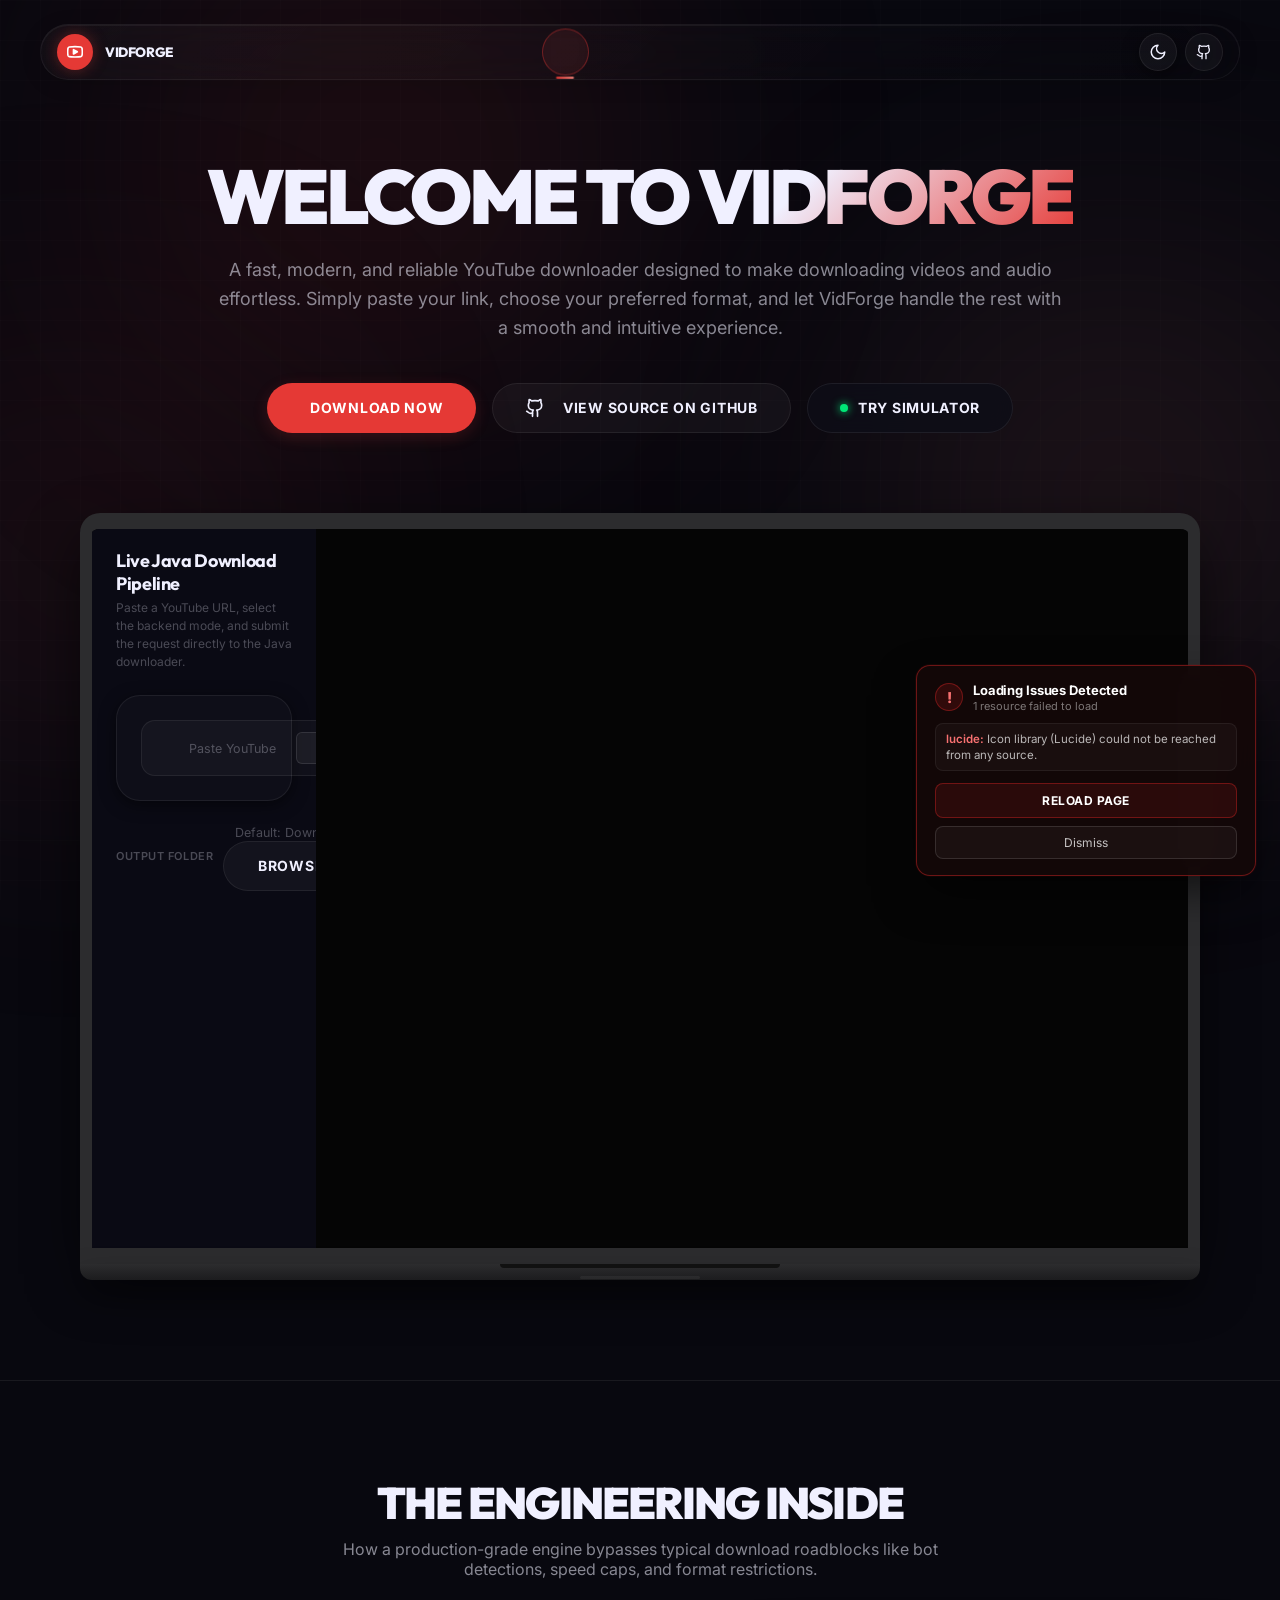
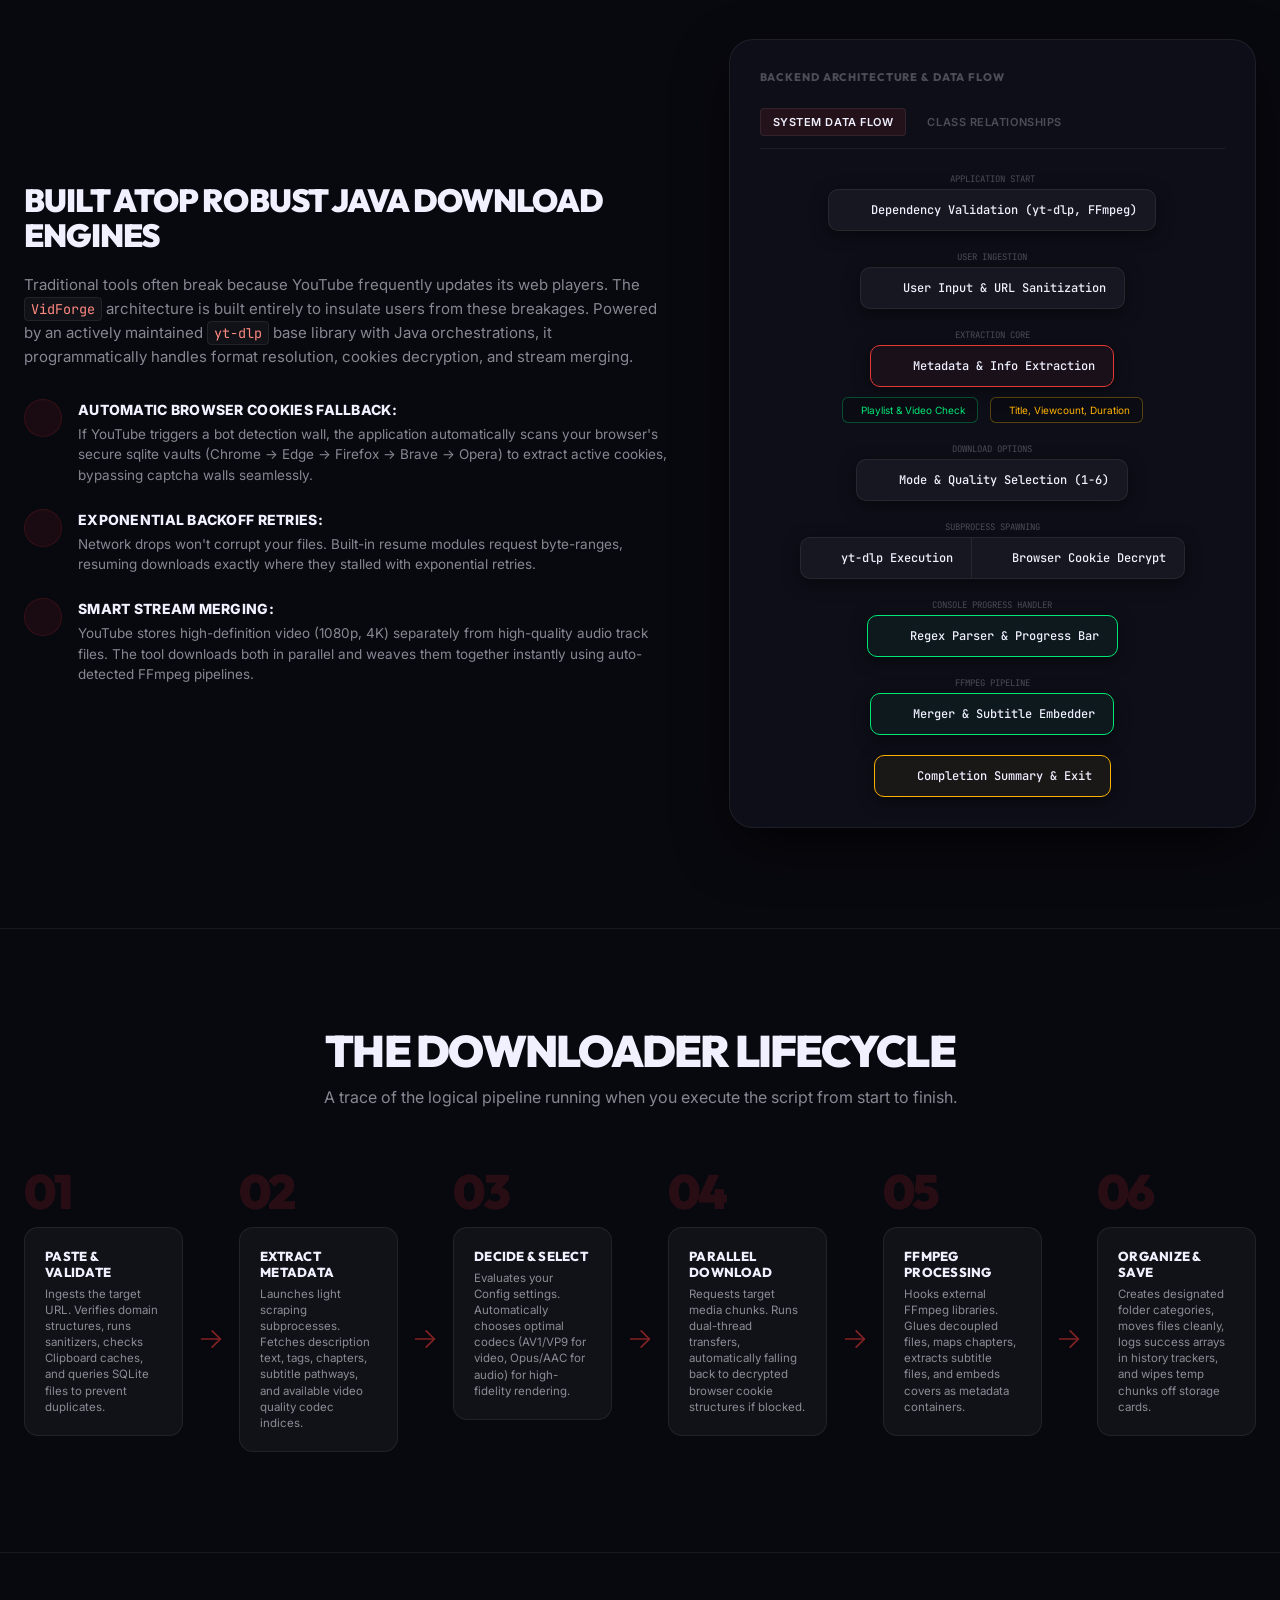
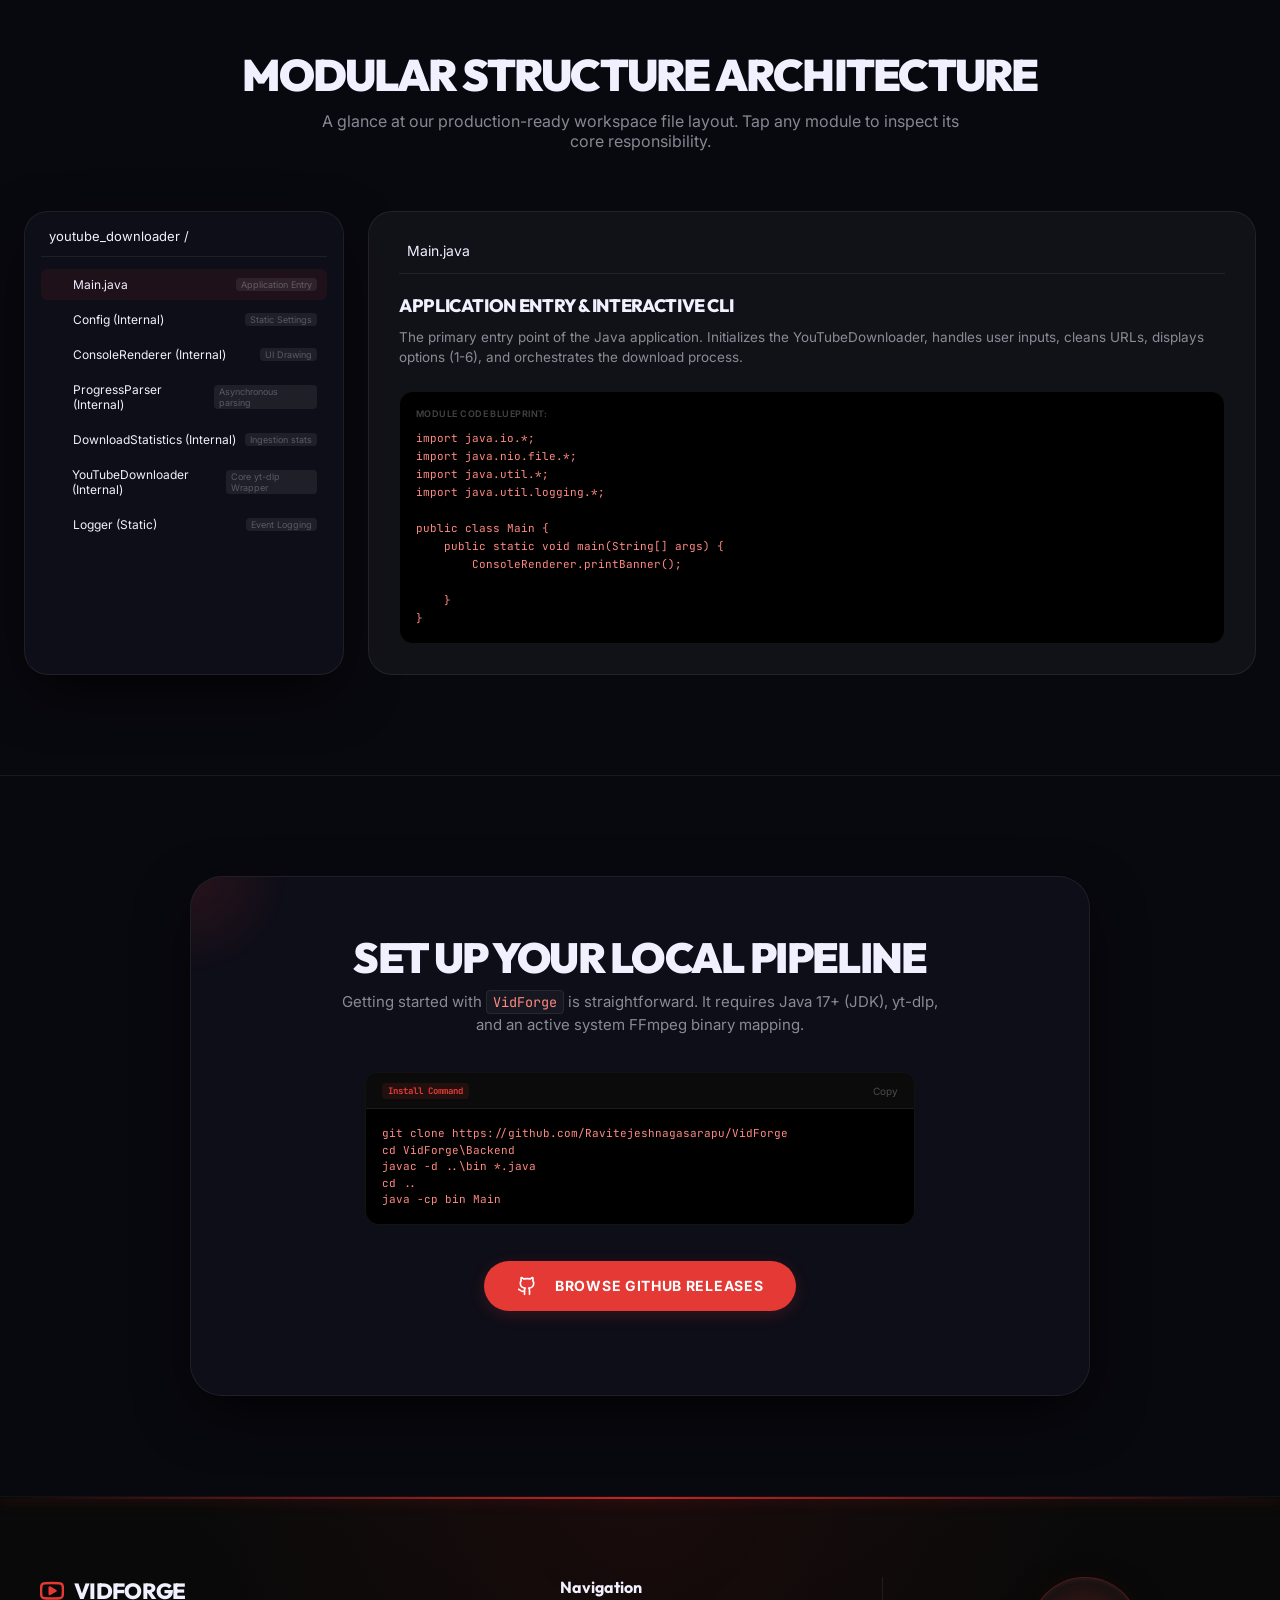
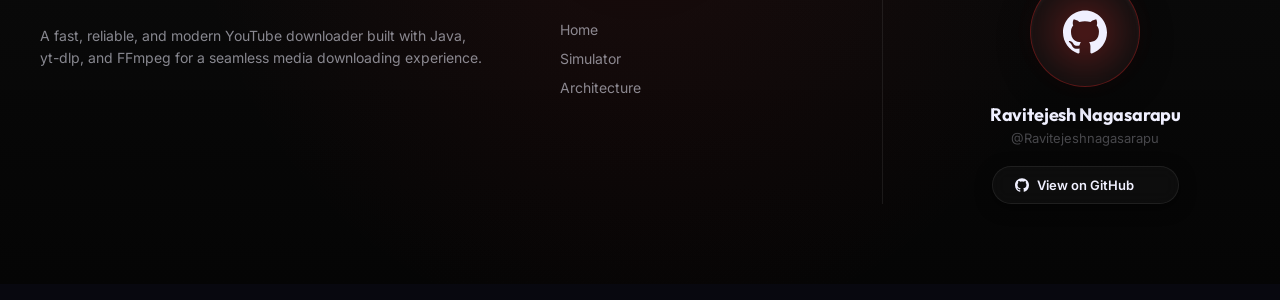
==== commit 3153d992: "Updated Code Quality and Fixed Bugs" ====
--- a/Frontend/index.html
+++ b/Frontend/index.html
@@ -15,6 +15,8 @@
     <link
       href="https://fonts.googleapis.com/css2?family=Inter:wght@300;400;500;600;700;800&family=JetBrains+Mono:wght@400;500;600;700&family=Outfit:wght@500;600;700;800&display=swap"
       rel="stylesheet"
+      media="print"
+      onload="this.media='all'"
     />
 
     <link rel="stylesheet" href="/style.css" />
@@ -455,6 +457,19 @@
         transform: translateY(0);
       }
 
+      .vidforge-error-box-dismiss {
+        width: 100%;
+        margin-top: 8px;
+        padding: 8px 12px;
+        border: 1px solid rgba(255, 255, 255, 0.12);
+        border-radius: 8px;
+        background: rgba(255, 255, 255, 0.04);
+        color: rgba(255, 255, 255, 0.75);
+        font: inherit;
+        font-size: 12px;
+        cursor: pointer;
+      }
+
       @media (max-width: 480px) {
         .vidforge-loader-error-box {
           left: 16px;
@@ -548,6 +563,13 @@
         >
           Reload Page
         </button>
+        <button
+          type="button"
+          class="vidforge-error-box-dismiss"
+          id="vidforgeErrorBoxDismiss"
+        >
+          Dismiss
+        </button>
       </div>
     </div>
 
@@ -566,25 +588,21 @@
         ];
 
         const progressWeights = {
-          dom: 20,
-          css: 20,
-          fonts: 20,
-          js: 20,
-          lucide: 20,
+          dom: 30,
+          css: 35,
+          js: 35,
         };
 
         const loadedStatus = {
           dom: false,
           css: false,
-          fonts: false,
           js: false,
-          lucide: false,
         };
 
         let currentProgress = 0;
         let targetProgress = 0;
         const startTime = Date.now();
-        const minDisplayTime = 1800;
+        const minDisplayTime = 1200;
 
         let currentMessageIndex = 0;
         const statusEl = document.getElementById("loader-status-message");
@@ -618,7 +636,9 @@
           list.innerHTML = "";
           loadErrors.forEach(function (err) {
             const li = document.createElement("li");
-            li.innerHTML = "<strong>" + err.label + ":</strong> " + err.detail;
+            const label = document.createElement("strong");
+            label.textContent = err.label + ":";
+            li.append(label, document.createTextNode(" " + err.detail));
             list.appendChild(li);
           });
 
@@ -640,6 +660,14 @@
         if (retryBtn) {
           retryBtn.addEventListener("click", function () {
             window.location.reload();
+          });
+        }
+
+        const dismissBtn = document.getElementById("vidforgeErrorBoxDismiss");
+        if (dismissBtn) {
+          dismissBtn.addEventListener("click", function () {
+            const box = document.getElementById("vidforgeLoaderErrorBox");
+            if (box) box.remove();
           });
         }
 
@@ -668,39 +696,14 @@
           animateProgressBar();
         };
 
-        let isAnimating = false;
         function animateProgressBar() {
-          if (isAnimating) return;
-          isAnimating = true;
-
-          function step() {
-            if (currentProgress < targetProgress) {
-              currentProgress += 1.5;
-              if (currentProgress > targetProgress) {
-                currentProgress = targetProgress;
-              }
-
-              const fillEl = document.getElementById("loader-progress-fill");
-              const percentEl = document.getElementById("loader-percentage");
-              const progressPercent = Math.min(
-                100,
-                Math.floor(currentProgress),
-              );
-
-              if (fillEl) fillEl.style.width = progressPercent + "%";
-              if (percentEl) percentEl.textContent = progressPercent + "%";
-
-              if (currentProgress < 100) {
-                requestAnimationFrame(step);
-              } else {
-                isAnimating = false;
-                triggerCompletion();
-              }
-            } else {
-              isAnimating = false;
-            }
-          }
-          requestAnimationFrame(step);
+          currentProgress = targetProgress;
+          const progressPercent = Math.min(100, Math.floor(currentProgress));
+          const fillEl = document.getElementById("loader-progress-fill");
+          const percentEl = document.getElementById("loader-percentage");
+          if (fillEl) fillEl.style.width = progressPercent + "%";
+          if (percentEl) percentEl.textContent = progressPercent + "%";
+          if (currentProgress >= 100) triggerCompletion();
         }
 
         let completionTriggered = false;
@@ -719,13 +722,12 @@
 
             if (hasLoadErrors) {
               if (statusMsg) {
-                statusMsg.textContent = "Some resources failed to load.";
+                statusMsg.textContent = "Continuing with limited resources.";
               }
               renderLoaderErrorBox();
-              return;
-            }
-
-            if (statusMsg) {
+              const errorBox = document.getElementById("vidforgeLoaderErrorBox");
+              if (errorBox) document.body.appendChild(errorBox);
+            } else if (statusMsg) {
               statusMsg.textContent = "Ready!";
             }
 
@@ -806,7 +808,7 @@
               );
             }
           }
-        }, 8000);
+        }, 4000);
       })();
     </script>
 
@@ -1123,11 +1125,13 @@
                             type="url"
                             id="simulationUrlInput"
                             class="app-url-input"
+                            aria-label="YouTube video, playlist, or channel URL"
                             placeholder="Paste YouTube Video, Playlist, or Channel URL..."
                           />
                           <button
                             id="detectClipboardBtn"
                             class="btn-clipboard-detect"
+                            aria-label="Paste URL from clipboard"
                             title="Paste from clipboard"
                           >
                             <i data-lucide="clipboard"></i>
@@ -1135,7 +1139,11 @@
                         </div>
 
                         <div class="config-select-group">
-                          <select id="simDownloadMode" class="app-select">
+                          <select
+                            id="simDownloadMode"
+                            class="app-select"
+                            aria-label="Download format"
+                          >
                             <option value="1">
                               Audio Only (Highest Quality MP3)
                             </option>
@@ -1165,60 +1173,30 @@
                       </div>
                     </div>
 
-                    <div
-                      class="download-configuration-grid toggles-grid"
-                      style="margin-top: 14px; margin-bottom: 14px"
-                    >
-                      <label class="config-checkbox-group">
-                        <input
-                          id="downloadMetadataToggle"
-                          type="checkbox"
-                          checked
-                        />
-                        <span class="custom-toggle"></span>
-                        <span>Metadata</span>
-                      </label>
-                      <label class="config-checkbox-group">
-                        <input
-                          id="downloadThumbnailToggle"
-                          type="checkbox"
-                          checked
-                        />
-                        <span class="custom-toggle"></span>
-                        <span>Thumbnail</span>
-                      </label>
-                      <label class="config-checkbox-group">
-                        <input
-                          id="downloadSubtitlesToggle"
-                          type="checkbox"
-                          checked
-                        />
-                        <span class="custom-toggle"></span>
-                        <span>Subtitles</span>
-                      </label>
-                    </div>
-
                     <div class="download-configuration-grid configs-grid">
-                      <label class="config-select-group">
-                        <span class="config-label">Cookies</span>
-                        <select id="downloadCookiesSelect" class="app-select">
-                          <option value="">Automatic</option>
-                          <option value="chrome">Chrome</option>
-                          <option value="edge">Edge</option>
-                          <option value="firefox">Firefox</option>
-                          <option value="brave">Brave</option>
-                        </select>
-                      </label>
-                      <label class="config-select-group">
-                        <span class="config-label">Output folder</span>
-                        <input
-                          id="downloadOutputFolderInput"
-                          class="app-url-input"
-                          type="text"
-                          placeholder="Leave blank for default Downloads folder"
-                          aria-label="Download output folder"
-                        />
-                      </label>
+                      <div class="config-select-group output-folder-group">
+                        <label class="config-label" for="downloadOutputFolderInput">Output folder</label>
+                        <div class="output-folder-picker">
+                          <input
+                            id="downloadOutputFolderInput"
+                            class="app-url-input"
+                            type="text"
+                            placeholder="Default: Downloads"
+                            aria-label="Download output folder"
+                            autocomplete="off"
+                          />
+                          <button
+                            id="chooseOutputFolderBtn"
+                            class="btn btn-secondary"
+                            type="button"
+                            aria-label="Choose output folder"
+                            title="Choose output folder"
+                          >
+                            <i data-lucide="folder-open" aria-hidden="true"></i>
+                            <span>Browse</span>
+                          </button>
+                        </div>
+                      </div>
                     </div>
                     <div class="sim-process-panel hidden" id="simProcessPanel">
                       <div class="sim-unified-card">
@@ -2101,9 +2079,10 @@
             <pre
               class="install-pre"
             ><code id="installCommand">git clone https://github.com/Ravitejeshnagasarapu/VidForge
-cd VidForge
-javac test.java
-java test</code></pre>
+cd VidForge\Backend
+javac -d ..\bin *.java
+cd ..
+java -cp bin Main</code></pre>
           </div>
 
           <div class="download-buttons-group">
@@ -2281,7 +2260,10 @@
         "https://cdn.jsdelivr.net/npm/lucide@latest/dist/umd/lucide.js",
       ]);
     </script>
-    <script src="https://cdn.jsdelivr.net/npm/canvas-confetti@1.6.0/dist/confetti.browser.min.js"></script>
+    <script
+      async
+      src="https://cdn.jsdelivr.net/npm/canvas-confetti@1.6.0/dist/confetti.browser.min.js"
+    ></script>
     <script
       src="/script.js"
       onerror="
